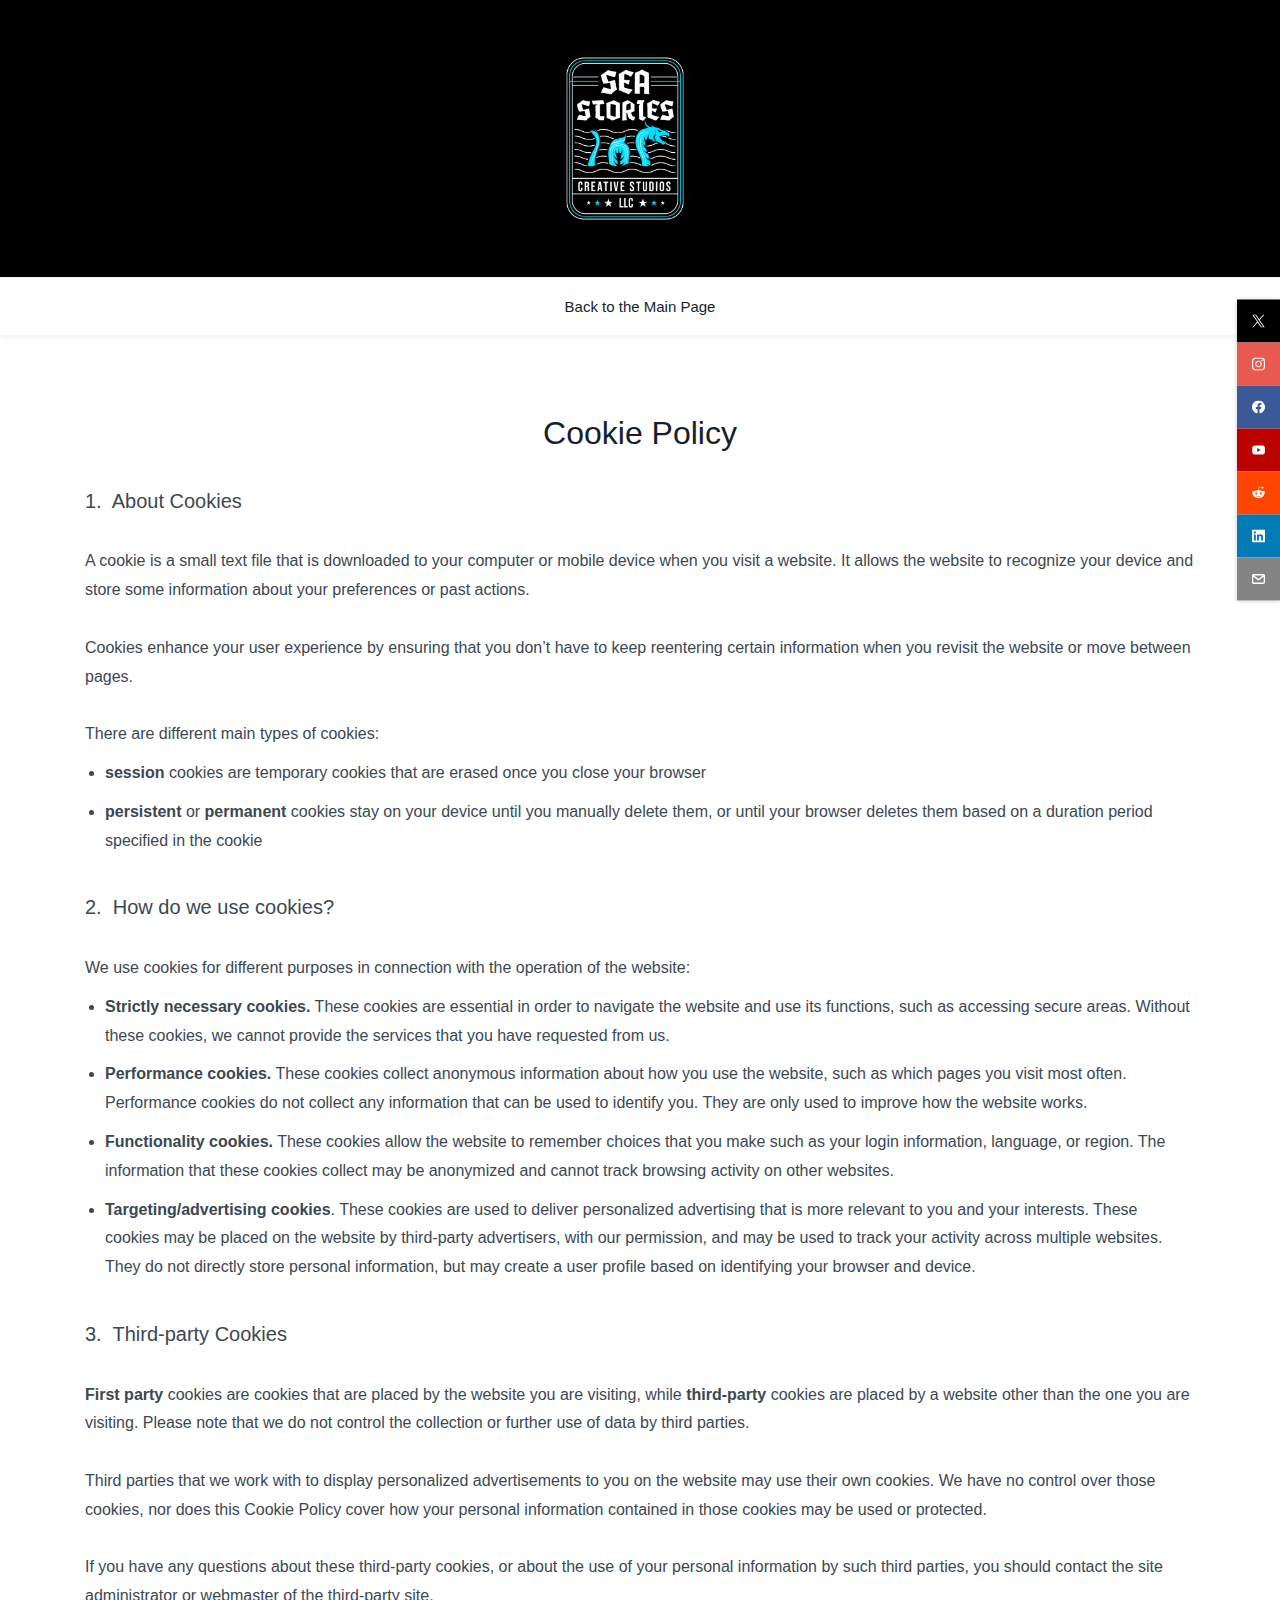
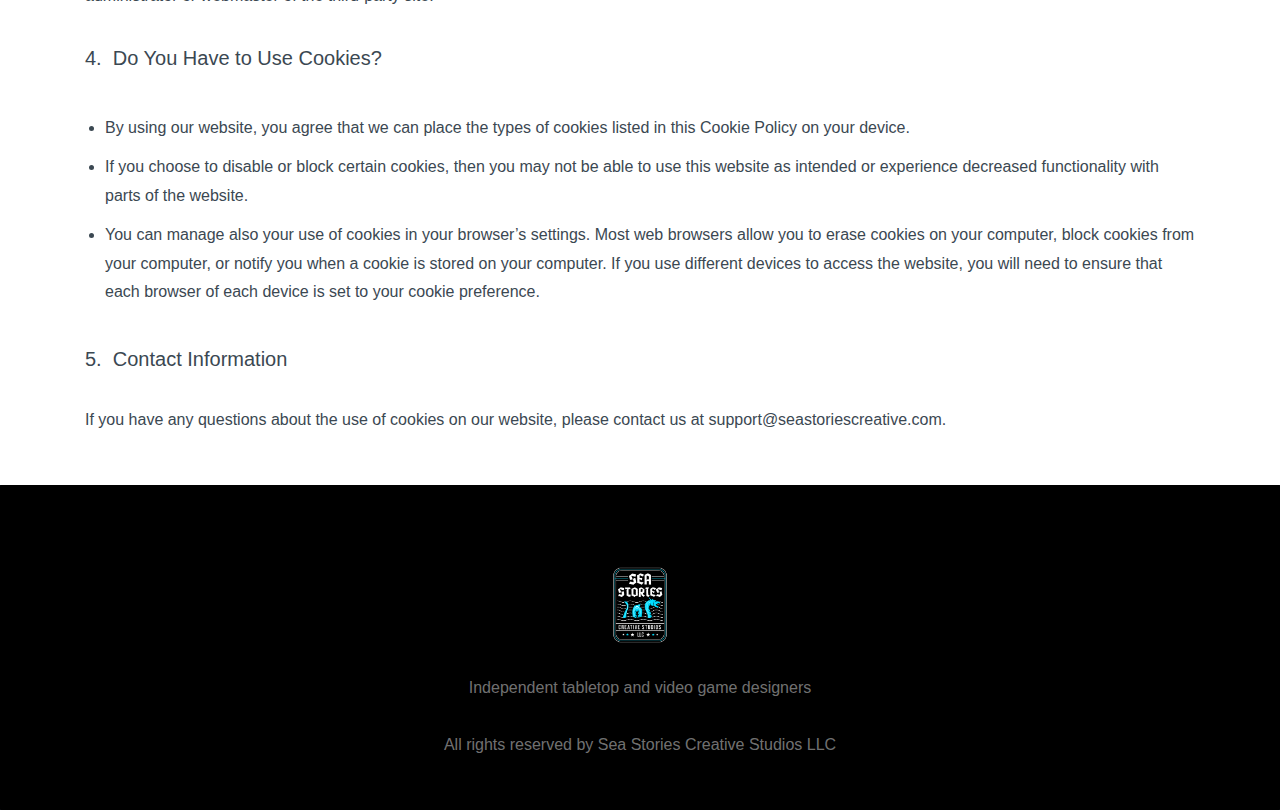
==== cookie-policy.html @ da38b522 "Initial Upload from Zoho Sites" ====
<!doctype html><html lang="en-US" dir="ltr" data-nojs><head><title>Cookie Policy</title><meta name="viewport" content="width=device-width, initial-scale=1.0, shrink-to-fit=no"><meta http-equiv="Content-Type" content="text/html; charset=utf-8"/><meta name="generator" content="Zoho Sites 2.0, https://zoho.com/sites"/><link rel="icon" href="/favicon.png"/><link rel="canonical" href="https://www.seastoriescreative.com/cookie-policy"/><meta name="twitter:card" content="summary_large_image"><meta name="twitter:image" content="https://www.seastoriescreative.com/Sea%20Stories%20Creative%20Studios%20LLC.png"><meta name="twitter:url" content="https://www.seastoriescreative.com/cookie-policy"><meta name="twitter:title" content="Cookie Policy"><meta property="og:image" content="https://www.seastoriescreative.com/Sea%20Stories%20Creative%20Studios%20LLC.png"><meta property="og:type" content="website"><meta property="og:url" content="https://www.seastoriescreative.com/cookie-policy"><meta property="og:title" content="Cookie Policy"><meta name="robots" content="nofollow,noarchive,noindex"/><link href="https://www.seastoriescreative.com/cookie-policy" rel="alternate" hreflang="x-default"><link href="/css/zsite-core.css" rel="preload" type="text/css" as="style"><link href="/css/zsite-core.css" rel="stylesheet" type="text/css"><link rel="preconnect" href="//img.zohostatic.com"><link rel="preconnect" href="//static.zohocdn.com"><link href="/template/65a9df3fc8744024b13e537485b26a95/stylesheets/style.css" rel="preload" type="text/css" as="style"><link href="/template/65a9df3fc8744024b13e537485b26a95/stylesheets/style.css" rel="stylesheet" type="text/css"><link href="/template/65a9df3fc8744024b13e537485b26a95/stylesheets/portal-signin.css" rel="preload" type="text/css" as="style"><link href="/template/65a9df3fc8744024b13e537485b26a95/stylesheets/portal-signin.css" rel="stylesheet" type="text/css"><link href="/template/65a9df3fc8744024b13e537485b26a95/stylesheets/sub-style.css" rel="preload" type="text/css" as="style"><link href="/template/65a9df3fc8744024b13e537485b26a95/stylesheets/sub-style.css" rel="stylesheet" type="text/css"><link rel="preload" type="text/css" href="//webfonts.zoho.com/css?family=Comfortaa:300,400,700/Lato:300,400,700/Noto Sans:100,300,400/Libre Baskerville:400&amp;display=swap" as="style"><link rel="stylesheet" type="text/css" href="//webfonts.zoho.com/css?family=Comfortaa:300,400,700/Lato:300,400,700/Noto Sans:100,300,400/Libre Baskerville:400&amp;display=swap"><link href="/zs-customcss.css" rel="preload" type="text/css" as="style"><link href="/zs-customcss.css" rel="stylesheet" type="text/css"><script>document.documentElement.removeAttribute('data-nojs');</script><script>window.zs_content_format="0";window.zs_resource_url ="/cookie-policy";window.isDefaultLogo = "false";window.zs_site_resource_id = "1806515000000003008";</script><script>window.is_portal_site="false";</script><script src="/zs-lang_en_US.js" defer></script><script src="/js/zsite-core.js" defer></script><script src="/template/65a9df3fc8744024b13e537485b26a95/js/header.js" defer></script><script src="/template/65a9df3fc8744024b13e537485b26a95/js/eventhandler.js" defer></script><script src="/template/65a9df3fc8744024b13e537485b26a95/js/megamenu.js" defer></script><script src="/template/65a9df3fc8744024b13e537485b26a95/js/language-list.js" defer></script><script>window.zs_data_center="USA";</script><script>window.stand_alone_path="";</script><script>window.zs_rendering_mode="live";</script><script>window.is_social_share_enabled="true";</script><script src="https://zsites.nimbuspop.com/IDC/js/browser_compatibility.js" defer></script><script type="text/javascript"> var zpc_msgs={"cookie.manage.table.title4":"Expires In","cookie.manage.table.title3":"Type","cookie.text.necessary.desc":"These cookies are essential for this website to function and cannot be switched off.","cookie.text.functional.desc":"These cookies are used to remember your preferences you choose on this website.","cookie.text.manage.service.name":"Zoho Sites","cookie.manage.table.title2":"Purpose","cookie.text.manage.service.desc":"Online website builder with extensive customization options.","cookie.manage.table.title1":"Name","cookie.text.analytics.title":"Analytics","cookie.text.analytics.desc":"These cookies are used to measure this website's performance.","cookie.text.necessary.title":"Essential","cookie.text.functional.title":"Functional"};</script><script type="text/javascript" src="https://static.zohocdn.com/sites/cb/zcbanner.js"></script><script type="text/javascript">window._zcBan.set_config({"after_decline_msg_buttontext":"Okay, Close.","cookie_bar_enable":true,"cp_text":"This website uses cookies to ensure you get the best experience on our website, including personalizing your experience and keeping you signed into your account.  By clicking Accept, you agree to the placement and use of cookies as described here in our Cookie Policy. Our Cookie Policy also describes how you can modify your cookie preferences.","after_decline_msg":true,"manage_btn_text":"Manage","manage_save_text":"Save","multi_page":false,"version":"1.1","after_decline_msg_text":"Declining cookies may affect the functions and user experience of this website. Please note that we use a cookie to remember your preference. You can also clear cookies and site data of this website from your browser settings","policy_msg":"You can learn more about how cookies are used by visiting the ${policy}","manage_message":"We have organised all the cookies used in this website under various categories. You may choose to accept or decline by using the toggle button in each of the following categories. Please note that we use a cookie to remember your preference. ${policy_message}","multi_site":true,"accept_btn_text":"Accept","cp_url_label":"Cookie Policy","decline_btn_text":"Decline","cp_url":"cookie-policy","manage_close_text":"Close","theme":"2","position":"2","manage_heading":"Manage preferences","f_decline_btn":true})</script><script>window.zs_resource_id = "1806515000000004117";window.zs_resource_type = "1";window.zs_site_resource_path = "";window.zs_resource_full_path ="/cookie-policy";window.zs_site_resource_id = "1806515000000003008";</script><script type="application/ld+json" id="schemagenerator">{"@context":"http:\/\/schema.org\/","@type":"Organization","url":"https:\/\/www.seastoriescreative.com","logo":"https:\/\/www.seastoriescreative.com\/Sea Stories Creative Studios LLC.png","sameAs":["https:\/\/www.youtube.com\/@VoidpilotsLegacy","https:\/\/www.facebook.com\/voidpilotslegacy","https:\/\/www.linkedin.com\/company\/sea-stories-creative-studios-llc\/","https:\/\/www.instagram.com\/voidpilotslegacy\/","https:\/\/twitter.com\/VoidpilotLegacy","https:\/\/www.reddit.com\/r\/VoidPilotsLegacy\/","mailto:hello@seastoriescreative.com"]}</script><!-- Google Tag Manager --><script>(function(w,d,s,l,i){w[l]=w[l]||[];w[l].push({'gtm.start':new Date().getTime(),event:'gtm.js'});var f=d.getElementsByTagName(s)[0],j=d.createElement(s),dl=l!='dataLayer'?'&l='+l:'';j.async=true;j.src='https://www.googletagmanager.com/gtm.js?id='+i+dl;f.parentNode.insertBefore(j,f);})(window,document,'script','dataLayer','GTM-KTRL2BNT');</script><!-- End Google Tag Manager --><script async src='https://www.googletagmanager.com/gtag/js?id=G-MTY41W4S1X'></script><script>window.dataLayer = window.dataLayer || [];function gtag(){dataLayer.push(arguments);}gtag('js', new Date());gtag('config', 'G-MTY41W4S1X');</script></head><body data-zs-home="true" data-zs-subsite="" data-zs-display-mode="default"><!-- Google Tag Manager (noscript) --><noscript><iframe src="https://www.googletagmanager.com/ns.html?id=GTM-KTRL2BNT" height="0" width="0" style="display:none;visibility:hidden;"></iframe></noscript><!-- End Google Tag Manager (noscript) --><a href="#thememaincontent" class="theme-skip-to-needed-content">Skip to main content</a><div data-headercontainer="zptheme-data-headercontainer" class="zpheader-style-02 theme-mobile-header-style-01" data-headercontainer="zptheme-data-headercontainer" data-zs-mobile-headerstyle="01" class="zpheader-style-02 theme-mobile-header-style-01"><div class="theme-header-topbar theme-hide-res-topbar " data-dark-part-applied="false" data-theme-topbar="zptheme-topbar"><div class="zpcontainer"></div>
</div><div class="theme-header " data-dark-part-applied="false" data-banner-base-header="theme-banner-base-header"><div class="zpcontainer"><div data-zs-branding class="theme-branding-info theme-brand-style-02" data-theme-branding-info="zptheme-branding-info"><div data-zs-logo-container class="theme-logo-parent "><a href="/" title="Logo"><picture><img data-zs-logo src="/Sea Stories Creative Studios LLC.png" alt="Sea Stories Creative Studios LLC" style="height:213px;width:254px;"/></picture></a></div>
</div></div></div><div data-megamenu-content-container class="theme-header theme-header-navigation-style" data-header="none" data-dark-part-applied="false" data-banner-base-header="theme-banner-base-header"><div class="zpcontainer"><div class="theme-navigation-and-icons"><div class="theme-menu-area" data-zp-nonresponsive-container="mymenu1"><div class="theme-menu " data-nav-menu-icon-width=15 data-nav-menu-icon-height=15 data-sub-menu-icon-height=15 data-sub-menu-icon-width=15 data-mega-menu-icon-width=15 data-mega-menu-icon-height=15 data-non-res-menu="zptheme-menu-non-res" data-zp-theme-menu="id: mymenu1 ;active: theme-menu-selected; maxitem:5;position: theme-sub-menu-position-change; orientation: horizontal; submenu: theme-sub-menu; moretext: More; nonresponsive-icon-el: theme-non-responsive-menu; responsive-icon-el: theme-responsive-menu; burger-close-icon: theme-close-icon; animate-open: theme-toggle-animate; animate-close: theme-toggle-animate-end;open-icon: theme-submenu-down-arrow; close-icon: theme-submenu-up-arrow; root-icon: theme-submenu-down-arrow; subtree-icon: theme-submenu-right-arrow;" role="navigation"><ul data-zs-menu-container><li><a href="/" target="_self"><span class="theme-menu-content "><span class="theme-menu-name" data-theme-menu-name="Back to the Main Page">Back to the Main Page</span></span></a></li></ul><div data-zp-submenu-icon="mymenu1" style="display:none;"><span class="theme-sub-li-menu theme-non-responsive-menu"></span><span class="theme-sub-li-menu theme-responsive-menu theme-submenu-down-arrow"></span></div>
</div></div></div></div><div data-zs-responsive-menu-area class="theme-responsive-menu-area theme-navigation-and-icons zpcontainer"><div class="theme-responsive-menu-container" data-zp-burger-clickable-area="mymenu1"><span class="theme-burger-icon" data-zp-theme-burger-icon="mymenu1"></span></div>
<div class="theme-responsive-menu theme-menu-area" data-zp-responsive-container="mymenu1"></div>
</div></div><div class="zpsocialicon-floater"><div class="theme-socialicon-parent theme-social-icon-space" data-socialicon-parent="zptheme-socialicon-parent"><ul class="theme-scoialicon-inner-parent" data-socialicon-inner-parent="zptheme-socialicon-inner-parent"><li class="theme-socialicon-list"><a href="https://twitter.com/VoidpilotLegacy" target="_blank" class="theme-twitter-container" data-zs-social-profile-link aria-label="twitter"><svg xmlns="http://www.w3.org/2000/svg" aria-hidden="true" width="24" height="24" viewBox="0 0 24 24"><path fill-rule="nonzero" d="M14.23 10.16 22.97 0H20.9l-7.59 8.82L7.24 0H.25l9.17 13.34L.25 24h2.07l8.02-9.32 6.4 9.32h6.99l-9.5-13.84Zm-2.84 3.3-.93-1.33L3.07 1.56h3.18l5.97 8.53.92 1.33 7.76 11.09h-3.18l-6.33-9.05Z"/></svg></a></li><li class="theme-socialicon-list"><a href="https://www.instagram.com/voidpilotslegacy/" target="_blank" class="theme-instagram-container" data-zs-social-profile-link aria-label="instagram"><svg class="zpsocialprofile" aria-hidden="true" viewBox="0 0 64 64" xmlns="http://www.w3.org/2000/svg"><path d="M18.7470755,0.221595251 C15.3422244,0.382299247 13.0166948,0.927668835 10.9845413,1.72394402 C8.8808805,2.5440464 7.09761014,3.64310557 5.32364538,5.42434073 C3.54758782,7.20661909 2.45687425,8.99304465 1.64301187,11.0988238 C0.855031083,13.1361614 0.321066295,15.4627981 0.170711099,18.8697484 C0.0214311023,22.2829708 -0.012802497,23.3716107 0.00383750267,32.0611721 C0.0204135023,40.7496967 0.0587623014,41.8403975 0.221527098,45.254631 C0.384285494,48.6585158 0.927619882,50.9830597 1.72388866,53.0162565 C2.54502785,55.1199428 3.64296062,56.9022276 5.42521338,58.6772547 C7.20645494,60.4522883 8.9939045,61.5419779 11.1006629,62.3569282 C13.1359204,63.1438722 15.46353,63.6799042 18.8694627,63.8291842 C22.2826082,63.9795458 23.3722466,64.0127042 32.0596384,63.9961282 C40.7511454,63.9795458 41.8408478,63.941165 45.2539933,63.7794178 C48.6588444,63.616653 50.9822875,63.0712898 53.0165275,62.2770946 C55.1201883,61.4538563 56.9034586,60.3579395 58.6774234,58.5756547 C60.4513945,56.7943876 61.5421081,55.0069188 62.3560345,52.9001285 C63.1440153,50.8648453 63.6800089,48.5372038 63.8282777,45.1333446 C63.9775577,41.7180679 64.0128665,40.6273351 63.9962265,31.9388169 C63.9796441,23.2492555 63.9402841,22.1606092 63.7785369,18.7484684 C63.6167897,15.3414861 63.0714329,13.0179854 62.2761753,10.9837454 C61.4540249,8.88005905 60.3571033,7.0987919 58.5758618,5.32274074 C56.7946202,3.54875038 55.0071771,2.4559312 52.9004123,1.64411682 C50.8641371,0.856129637 48.5375324,0.319048049 45.1316061,0.171822452 C41.7184606,0.0204496555 40.6288222,-0.0127087437 31.9383264,0.00387365592 C23.2499298,0.0204560555 22.160285,0.0577936547 18.7470755,0.221595251 M19.1203747,58.0696835 C16.0006051,57.9338499 14.3064996,57.4154436 13.1774308,56.9810372 C11.682346,56.4024772 10.6154853,55.7088452 9.49261809,54.5942852 C8.37184371,53.4755524 7.67612533,52.4117765 7.09241974,50.9198021 C6.65381495,49.7906885 6.12611576,48.0986182 5.97993337,44.9788358 C5.82129017,41.6060871 5.78502777,40.5941383 5.76945657,32.0497481 C5.75287417,23.5074443 5.78394617,22.4954955 5.93120377,19.1196428 C6.06491897,16.0019213 6.58648055,14.3057037 7.01983094,13.1776334 C7.59834613,11.6804686 8.28988531,10.6156558 9.40655089,9.49280784 C10.5252389,8.36992787 11.5889956,7.67628948 13.081994,7.0925775 C14.2100452,6.65191191 15.9021283,6.12831512 19.0208227,5.98007832 C22.3956194,5.82038552 23.4064738,5.78618392 31.9486944,5.76960153 C40.4929438,5.75298713 41.5048734,5.78307992 44.8807453,5.93134872 C47.9983644,6.06715032 49.6945564,6.58350231 50.8216028,7.0199951 C52.3176987,7.59852308 53.3845595,8.28801427 54.5064091,9.40674704 C55.628201,10.5254798 56.323913,11.5871694 56.9076186,13.0832846 C57.3482458,14.2082189 57.8718362,15.9023821 58.0190938,19.0201036 C58.1797594,22.3949387 58.2160858,23.4068555 58.231593,31.9491913 C58.2481754,40.4935879 58.2171034,41.5054983 58.0688346,44.8792902 C57.933033,47.9990726 57.4156442,49.6942725 56.9802074,50.8243973 C56.4016858,52.3184581 55.710089,53.3853316 54.5924123,54.5082116 C53.4747995,55.6269444 52.4110427,56.3246916 50.9169691,56.9084356 C49.7910044,57.348026 48.0968988,57.8726723 44.9802333,58.0209411 C41.6055006,58.1795587 40.5945822,58.2158467 32.0492576,58.2314179 C23.507037,58.2480131 22.4961826,58.2158659 19.1203747,58.0696835 M45.2073489,14.8946189 C45.2114717,17.0138765 46.9346204,18.729806 49.053846,18.7256663 C51.1740891,18.7215116 52.8900251,16.9993549 52.8869253,14.8800973 C52.8827483,12.7608398 51.1595931,11.043899 49.03935,11.0480387 C46.9191132,11.052187 45.2031773,12.7753614 45.2073489,14.8946189 M15.5693094,32.0310857 C15.5869347,41.1063495 22.957565,48.4469894 32.0305952,48.4293954 C41.1046942,48.4117446 48.4493852,41.0430983 48.4318231,31.9678665 C48.414134,22.8957323 41.0424926,15.5509133 31.967376,15.5685072 C22.8942818,15.5861645 15.5516836,22.9579403 15.5693094,32.0310857 M21.3328633,32.0196937 C21.3225058,26.1295435 26.0897377,21.344654 31.978768,21.3342528 C37.868867,21.3228812 42.6547101,26.0880651 42.6661227,31.9792585 C42.6775581,37.870452 37.9103198,42.6542983 32.0192032,42.6657427 C26.1301793,42.6771143 21.3442722,37.9108872 21.3328633,32.0196937"></path></svg></a></li><li class="theme-socialicon-list"><a href="https://www.facebook.com/voidpilotslegacy" target="_blank" class="theme-facebook-container" data-zs-social-profile-link aria-label="facebook"><svg class="zpsocialprofile" aria-hidden="true" viewBox="0 0 64 64" xmlns="http://www.w3.org/2000/svg"><path d="M64,32.1989637 C64,14.4248705 49.6642636,0 32,0 C14.3357364,0 -8.52651283e-14,14.4248705 -8.52651283e-14,32.1989637 C-8.52651283e-14,48.2818653 11.6992791,61.6124352 27.0236869,64 L27.0236869,41.4839378 L18.8506694,41.4839378 L18.8506694,32.1989637 L27.0236869,32.1989637 L27.0236869,25.1025907 C27.0236869,17.0445596 31.76931,12.5678756 39.0854789,12.5678756 C42.5787848,12.5678756 46.2039135,13.2310881 46.2039135,13.2310881 L46.2039135,21.0901554 L42.1833162,21.0901554 C38.1956746,21.0901554 36.9433574,23.6103627 36.9433574,26.1305699 L36.9433574,32.1658031 L45.8414006,32.1658031 L44.4243048,41.4507772 L36.9433574,41.4507772 L36.9433574,63.9668394 C52.3007209,61.6124352 64,48.2818653 64,32.1989637 Z"></path></svg></a></li><li class="theme-socialicon-list"><a href="https://www.youtube.com/@VoidpilotsLegacy" target="_blank" class="theme-youtube-container" data-zs-social-profile-link aria-label="youtube"><svg class="zpsocialprofile" aria-hidden="true" viewBox="0 0 64 64" xmlns="http://www.w3.org/2000/svg"><path d="M32.786 10l.106.001.392.002c1.94.009 6.896.05 11.873.237l.765.03c4.589.187 9.063.504 11.068 1.04 2.71.73 4.84 2.86 5.56 5.56 1.204 4.505 1.301 13.515 1.31 14.939v.382c-.009 1.424-.106 10.434-1.31 14.939a7.885 7.885 0 0 1-5.56 5.56c-4.455 1.19-21.107 1.3-24.098 1.309h-.923c-2.99-.01-19.635-.118-24.099-1.309a7.885 7.885 0 0 1-5.56-5.56c-.401-1.502-.68-3.504-.873-5.559l-.058-.65c-.314-3.688-.368-7.394-.377-8.552L1 32.124v-.194-.054l.002-.245c.009-1.158.063-4.864.377-8.552l.058-.65c.193-2.055.472-4.057.873-5.559a7.885 7.885 0 0 1 5.56-5.56c4.296-1.146 19.878-1.29 23.706-1.307L31.97 10h.105zM26.15 22.57v18.86L42.48 32l-16.33-9.43z"/></svg></a></li><li class="theme-socialicon-list"><a href="https://www.reddit.com/r/VoidPilotsLegacy/" target="_blank" class="theme-reddit-container" data-zs-social-profile-link aria-label="reddit"><svg class="zpsocialprofile" aria-hidden="true" xmlns="http://www.w3.org/2000/svg" viewBox="0 0 64 64"><path d="M64,29.0049213 C64,25.1338583 60.8506151,21.992126 56.970123,21.992126 C55.0579965,21.992126 53.370826,22.7214567 52.1335677,23.9557087 C47.3532513,20.5334646 40.7170475,18.2893701 33.4059754,18.0088583 L36.6115993,3.02952756 L47.0158172,5.21751969 C47.1282953,7.85433071 49.3216169,9.98622047 52.0210896,9.98622047 C54.7768014,9.98622047 57.026362,7.74212598 57.026362,4.99311024 C57.026362,2.24409449 54.7768014,0 52.0210896,0 C50.0527241,0 48.3655536,1.12204724 47.5782074,2.80511811 L35.9367311,0.336614173 C35.599297,0.280511811 35.2618629,0.336614173 34.9806678,0.50492126 C34.6994728,0.673228346 34.5307557,0.953740157 34.4182777,1.29035433 L30.8752197,18.0088583 C23.3954306,18.2332677 16.7029877,20.4212598 11.8664323,23.9557087 C10.629174,22.7775591 8.8857645,21.992126 7.02987698,21.992126 C3.14938489,21.992126 0,25.1338583 0,29.0049213 C0,31.8661417 1.68717047,34.2785433 4.16168717,35.4005906 C4.04920914,36.0738189 3.99297012,36.8031496 3.99297012,37.5324803 C3.99297012,48.3041339 16.5342707,57 32.056239,57 C47.5782074,57 60.1195079,48.3041339 60.1195079,37.5324803 C60.1195079,36.8031496 60.0632689,36.1299213 59.9507909,35.4566929 C62.2565905,34.3346457 64,31.8661417 64,29.0049213 Z M16,34 C16,31.247191 18.247191,29 21,29 C23.752809,29 26,31.247191 26,34 C26,36.752809 23.752809,39 21,39 C18.247191,39 16,36.752809 16,34 Z M43.6131844,47.2768496 C40.253641,50.7708831 33.865001,51 31.9924686,51 C30.1199362,51 23.6762217,50.7136038 20.3717528,47.2768496 C19.8760824,46.7613365 19.8760824,45.902148 20.3717528,45.3866348 C20.8674231,44.8711217 21.6935403,44.8711217 22.1892107,45.3866348 C24.282041,47.5632458 28.7981486,48.3651551 32.0475431,48.3651551 C35.2969376,48.3651551 39.7579706,47.5632458 41.9058755,45.3866348 C42.4015458,44.8711217 43.2276631,44.8711217 43.7233334,45.3866348 C44.1088548,45.9594272 44.1088548,46.7613365 43.6131844,47.2768496 Z M43,39 C40.247191,39 38,36.752809 38,34 C38,31.247191 40.247191,29 43,29 C45.752809,29 48,31.247191 48,34 C48,36.752809 45.752809,39 43,39 Z"></path></svg></a></li><li class="theme-socialicon-list"><a href="https://www.linkedin.com/company/sea-stories-creative-studios-llc/" target="_blank" class="theme-linkedin-container" data-zs-social-profile-link aria-label="linkedin"><svg class="zpsocialprofile" aria-hidden="true" viewBox="0 0 64 64" xmlns="http://www.w3.org/2000/svg"><path d="M64 4.706v54.588A4.706 4.706 0 0 1 59.294 64H4.706A4.706 4.706 0 0 1 0 59.294V4.706A4.706 4.706 0 0 1 4.706 0h54.588A4.706 4.706 0 0 1 64 4.706zM18.824 24.47H9.412v30.117h9.412V24.471zm.847-10.353a5.421 5.421 0 0 0-5.384-5.46h-.17a5.459 5.459 0 0 0 0 10.918 5.421 5.421 0 0 0 5.554-5.289v-.17zm34.917 22.174c0-9.054-5.76-12.574-11.482-12.574a10.73 10.73 0 0 0-9.525 4.856h-.263v-4.103H24.47v30.117h9.411V38.57a6.25 6.25 0 0 1 5.647-6.738h.358c2.993 0 5.214 1.882 5.214 6.625v16.132h9.412l.075-18.296z"/></svg></a></li><li class="theme-socialicon-list"><a href="mailto:hello@seastoriescreative.com" target="_blank" class="theme-email-container" data-zs-social-profile-link aria-label="email"><svg aria-hidden="true" viewBox="0 0 383 292" xmlns="http://www.w3.org/2000/svg" xmlns:xlink="http://www.w3.org/1999/xlink"><path d="M336.764,0.945 L45.354,0.945 C20.346,0.945 0,20.484 0,44.5 L0,247.617 C0,271.633 20.346,291.172 45.354,291.172 L336.764,291.172 C361.772,291.172 382.117,271.633 382.117,247.617 L382.117,44.5 C382.117,20.484 361.772,0.945 336.764,0.945 L336.764,0.945 Z M336.764,252.72 L45.354,252.72 C41.678,252.72 38.454,250.336 38.454,247.617 L38.454,71.359 L170.251,182.629 C172.953,184.911 176.389,186.167 179.927,186.167 L202.186,186.168 C205.722,186.168 209.16,184.911 211.863,182.629 L343.666,71.355 L343.666,247.619 C343.664,250.336 340.439,252.72 336.764,252.72 L336.764,252.72 Z M191.059,147.987 L62.87,39.397 L319.248,39.397 L191.059,147.987 L191.059,147.987 Z"></path></svg></a></li></ul></div>
</div></div><div data-theme-content-container="theme-content-container" class="theme-content-area "><div class="theme-content-container"><div class="theme-content-area-inner"><div class="zpcontent-container page-container "><div data-element-id="elm_EtmkTIPaQZybaQrArPF15g" data-element-type="section" class="zpsection zpdefault-section zpdefault-section-bg "><style type="text/css"></style><div class="zpcontainer"><div data-element-id="elm_CVardFIwQTanOUzwufbRBg" data-element-type="row" class="zprow zpalign-items- zpjustify-content- "><style type="text/css"></style><div data-element-id="elm_VbYM8Xx2SKuHo7V7Flg9pw" data-element-type="column" class="zpelem-col zpcol-12 zpcol-md-12 zpcol-sm-12 zpalign-self- zpdefault-section zpdefault-section-bg "><style type="text/css"></style><div data-element-id="elm_5Ipu7P4aQ6KpEZkKiFLgYA" data-element-type="heading" class="zpelement zpelem-heading "><style></style><h2
 class="zpheading zpheading-style-none zpheading-align-center " data-editor="true">Cookie Policy</h2></div>
<div data-element-id="elm_OIYPBqLnQimD3ld3KCxI5g" data-element-type="text" class="zpelement zpelem-text "><style></style><div class="zptext zptext-align-center " data-editor="true"><div style="color:inherit;"><div style="color:inherit;"><div style="color:inherit;"><div style="color:inherit;"><p style="text-align:left;"><span style="font-size:20px;"><span style="color:inherit;">1.</span><span style="color:inherit;">&nbsp; </span><span style="color:inherit;">About Cookies</span></span><span style="font-size:20px;"><br></span></p><p style="text-align:left;"><span style="color:inherit;"><br></span></p><p style="text-align:left;">A cookie is a small text file that is downloaded to your computer or mobile device when you visit a website. It allows the website to recognize your device and store some information about your preferences or past actions.</p><p style="text-align:left;">&nbsp;</p><p style="text-align:left;">Cookies enhance your user experience by ensuring that you don’t have to keep reentering certain information when you revisit the website or move between pages. </p><p style="text-align:left;">&nbsp;</p><p style="text-align:left;">There are different main types of cookies:<span style="color:inherit;">&nbsp;</span></p><ul><li style="text-align:left;"><b>session </b>cookies are temporary cookies that are erased once you close your browser</li><li style="text-align:left;"><b>persistent</b> or <b>permanent </b>cookies stay on your device until you manually delete them, or until your browser deletes them based on a duration period specified in the cookie</li></ul><p style="text-align:left;"><br></p><p style="text-align:left;"><span style="font-size:20px;">2.&nbsp; How do we use cookies?</span></p><p style="text-align:left;"><br></p><p style="text-align:left;">We use cookies for different purposes in connection with the operation of the website:</p><ul><li style="text-align:left;"><b style="color:inherit;">Strictly necessary cookies.</b><span style="color:inherit;"> These cookies are essential in order to navigate the website and use its functions, such as accessing secure areas. Without these cookies, we cannot provide the services that you have requested from us.</span></li><li style="text-align:left;"><b>Performance cookies.</b> These cookies collect anonymous information about how you use the website, such as which pages you visit most often. Performance cookies do not collect any information that can be used to identify you. They are only used to improve how the website works.</li><li style="text-align:left;"><b>Functionality cookies.</b> These cookies allow the website to remember choices that you make such as your login information, language, or region. The information that these cookies collect may be anonymized and cannot track browsing activity on other websites.</li><li style="text-align:left;"><b>Targeting/advertising cookies</b>. These cookies are used to deliver personalized advertising that is more relevant to you and your interests. These cookies may be placed on the website by third-party advertisers, with our permission, and may be used to track your activity across multiple websites. They do not directly store personal information, but may create a user profile based on identifying your browser and device.</li></ul><p style="text-align:left;"><br></p><p style="text-align:left;"><span style="font-size:20px;">3.&nbsp; Third-party Cookies</span></p><p style="text-align:left;"><b><br></b></p><p style="text-align:left;"><b>First party</b> cookies are cookies that are placed by the website you are visiting, while <b>third-party</b> cookies are placed by a website other than the one you are visiting. Please note that we do not control the collection or further use of data by third parties.</p><p style="text-align:left;">&nbsp;</p><p style="text-align:left;">Third parties that we work with to display personalized advertisements to you on the website may use their own cookies. We have no control over those cookies, nor does this Cookie Policy cover how your personal information contained in those cookies may be used or protected. </p><p style="text-align:left;">&nbsp;</p><p style="text-align:left;">If you have any questions about these third-party cookies, or about the use of your personal information by such third parties, you should contact the site administrator or webmaster of the third-party site. </p><p style="text-align:left;">&nbsp;</p><p style="text-align:left;"><span style="font-size:20px;">4.&nbsp; Do You Have to Use Cookies?</span></p><p style="text-align:left;"><br></p><ul><li style="text-align:left;">By using our website, you agree that we can place the types of cookies listed in this Cookie Policy on your device. </li><li style="text-align:left;">If you choose to disable or block certain cookies, then you may not be able to use this website as intended or experience decreased functionality with parts of the website. </li><li style="text-align:left;">You can manage also your use of cookies in your browser’s settings. Most web browsers allow you to erase cookies on your computer, block cookies from your computer, or notify you when a cookie is stored on your computer. If you use different devices to access the website, you will need to ensure that each browser of each device is set to your cookie preference.</li></ul><p style="text-align:left;"><br></p><p style="text-align:left;"><span style="font-size:20px;">5.&nbsp; Contact Information</span></p><p style="text-align:left;"><br></p><p style="text-align:left;">If you have any questions about the use of cookies on our website, please contact us at support@seastoriescreative.com.</p></div></div></div></div></div>
</div></div></div></div></div></div></div></div></div><div style="clear:both;"></div>
<div role="contentinfo" class="theme-footer-area zpdark-section zpdark-section-bg "><div data-footer-type='site_footer'><div class="zpcontent-container footer-container "><div data-element-id="elm_SnoPBNy5ScSuGMkQJ0dJIw" data-element-type="section" class="zpsection zpdefault-section zpdefault-section-bg " style="background-color:rgb(0, 0, 0);background-image:unset;"><style type="text/css"> [data-element-id="elm_SnoPBNy5ScSuGMkQJ0dJIw"].zpsection{ border-radius:1px; } </style><div class="zpcontainer"><div data-element-id="elm_SuauA8Slbp94R9j2lF6GpQ" data-element-type="row" class="zprow zpalign-items-flex-start zpjustify-content-flex-start zpdefault-section zpdefault-section-bg "><style type="text/css"> [data-element-id="elm_SuauA8Slbp94R9j2lF6GpQ"].zprow{ border-radius:1px; } </style><div data-element-id="elm_GjTd_qBPEmoYQ5uy-93Pjw" data-element-type="column" class="zpelem-col zpcol-12 zpcol-md-12 zpcol-sm-12 zpalign-self- zpdefault-section zpdefault-section-bg "><style type="text/css"> [data-element-id="elm_GjTd_qBPEmoYQ5uy-93Pjw"].zpelem-col{ border-radius:1px; } </style><div class="zpapp " data-element-id="elm_dbvTBn42IU7jdOt0KqiuBQ" data-element-type="app" data-zs-app="menu_app" data-app-type="menu_app" data-vertical_style="none" data-horizontal_style="none" data-align="center" data-type="horizontal" data-heading_toggle="false" data-hide_submenu_toggle="false" data-menu_label="Quick Links"><div class="app-container"></div>
</div></div></div><div data-element-id="elm_4N2zW9BSqjtmsSuhW1LExQ" data-element-type="row" class="zprow zpalign-items-flex-start zpjustify-content-flex-start zpdefault-section zpdefault-section-bg "><style type="text/css"> [data-element-id="elm_4N2zW9BSqjtmsSuhW1LExQ"].zprow{ border-radius:1px; } </style><div data-element-id="elm_SC7jNInmvqL5cwGaX8qOug" data-element-type="column" class="zpelem-col zpcol-12 zpcol-md-12 zpcol-sm-12 zpalign-self- zpdefault-section zpdefault-section-bg "><style type="text/css"> [data-element-id="elm_SC7jNInmvqL5cwGaX8qOug"].zpelem-col{ border-radius:1px; } </style><div data-element-id="elm_emtA_nTqfB_YZ4mrifG7FA" data-element-type="image" class="zpelement zpelem-image "><style> @media (min-width: 992px) { [data-element-id="elm_emtA_nTqfB_YZ4mrifG7FA"] .zpimage-container figure img { width: 116.75px !important ; height: 98px !important ; } } @media (max-width: 991px) and (min-width: 768px) { [data-element-id="elm_emtA_nTqfB_YZ4mrifG7FA"] .zpimage-container figure img { width:116.75px !important ; height:98px !important ; } } @media (max-width: 767px) { [data-element-id="elm_emtA_nTqfB_YZ4mrifG7FA"] .zpimage-container figure img { width:116.75px !important ; height:98px !important ; } } [data-element-id="elm_emtA_nTqfB_YZ4mrifG7FA"].zpelem-image { border-radius:1px; } </style><div data-caption-color="" data-size-tablet="" data-size-mobile="" data-align="center" data-tablet-image-separate="false" data-mobile-image-separate="false" class="zpimage-container zpimage-align-center zpimage-tablet-align-center zpimage-mobile-align-center zpimage-size-custom zpimage-tablet-fallback-custom zpimage-mobile-fallback-custom hb-lightbox " data-lightbox-options="
                type:fullscreen,
                theme:dark"><figure role="none" class="zpimage-data-ref"><a class="zpimage-anchor" style="cursor:pointer;" href="javascript:;"><picture><img class="zpimage zpimage-style-none zpimage-space-none " src="/Sea%20Stories%20Creative%20Studios%20LLC.png" width="116.75" height="98" loading="lazy" size="custom" data-lightbox="true"/></picture></a></figure></div>
</div><div data-element-id="elm_hGmq58N2Rr6FuQuhlhSvlQ" data-element-type="text" class="zpelement zpelem-text "><style></style><div class="zptext zptext-align-left " data-editor="true"><p><span style="color:inherit;"></span></p><div><p style="text-align:center;">Independent tabletop and video game designers</p><p style="text-align:center;"><br></p><p style="text-align:center;">All rights reserved by Sea Stories Creative Studios LLC</p></div></div>
</div></div></div></div></div></div></div></div><div class="zpmm-backdrop zpmm-backdrop-enabled"></div>
</body></html>
---- css/zsite-core.css ----
.zpimage-container{display:flex;overflow:hidden}.zpimage-container.zpimage-align-left figure,.zpimage-container.zpimage-align-right figure,.zpimage-container.zpimage-align-center figure{display:inline-table}.zpimage-container.zpimage-align-left figure img,.zpimage-container.zpimage-align-right figure img,.zpimage-container.zpimage-align-center figure img{display:inline-block;vertical-align:top;height:auto}.zpimage-container.zpimage-align-left figure figcaption,.zpimage-container.zpimage-align-right figure figcaption,.zpimage-container.zpimage-align-center figure figcaption{display:table-caption;caption-side:bottom;padding:15px}.zpimage-container.zpimage-align-left figure figcaption .zpimage-caption-content,.zpimage-container.zpimage-align-right figure figcaption .zpimage-caption-content,.zpimage-container.zpimage-align-center figure figcaption .zpimage-caption-content{font-size:15px}.zpimage-container.zpimage-align-left figure.zpimage-overlay figcaption.zpimage-caption,.zpimage-container.zpimage-align-right figure.zpimage-overlay figcaption.zpimage-caption,.zpimage-container.zpimage-align-center figure.zpimage-overlay figcaption.zpimage-caption{padding:15px}.zpimage-container.zpimage-align-right{flex-direction:row-reverse}.zpimage-container.zpimage-align-center{justify-content:center;text-align:center}.zpimage-container.zpfull-width-image figure{display:inline-table;width:100%!important}.zpimage-container.zpfull-width-image figure img{display:inline-block;width:100%!important;vertical-align:top}.zpimage-container [data-overlay-enable=false] figcaption,.zpimage-with-text-container [data-overlay-enable=false] figcaption{padding:15px 0!important}.zpimage-with-text-container{overflow:hidden}.zpimage-with-text-container.zpimage-align-left figure,.zpimage-with-text-container.zpimage-align-right figure,.zpimage-with-text-container.zpimage-align-center figure{display:inline-table;float:left}.zpimage-with-text-container.zpimage-align-left figure img,.zpimage-with-text-container.zpimage-align-right figure img,.zpimage-with-text-container.zpimage-align-center figure img{display:inline-block;vertical-align:top;height:auto;width:100%}.zpimage-with-text-container.zpimage-align-left figure figcaption,.zpimage-with-text-container.zpimage-align-right figure figcaption,.zpimage-with-text-container.zpimage-align-center figure figcaption{display:table-caption;caption-side:bottom;padding:15px}.zpimage-with-text-container.zpimage-align-left figure figcaption.zpimage-overlay,.zpimage-with-text-container.zpimage-align-right figure figcaption.zpimage-overlay,.zpimage-with-text-container.zpimage-align-center figure figcaption.zpimage-overlay{display:inline-block;overflow:hidden}.zpimage-with-text-container.zpimage-align-left figure.zpimage-overlay figcaption.zpimage-caption,.zpimage-with-text-container.zpimage-align-right figure.zpimage-overlay figcaption.zpimage-caption,.zpimage-with-text-container.zpimage-align-center figure.zpimage-overlay figcaption.zpimage-caption{padding:15px}.zpimage-with-text-container.zpimage-align-left .zpimage-text,.zpimage-with-text-container.zpimage-align-right .zpimage-text,.zpimage-with-text-container.zpimage-align-center .zpimage-text{display:inline;word-break:break-word}.zpimage-with-text-container.zpimage-align-left.zpimage-size-fit figure,.zpimage-with-text-container.zpimage-align-right.zpimage-size-fit figure,.zpimage-with-text-container.zpimage-align-center.zpimage-size-fit figure{margin-inline-end:0}.zpimage-with-text-container.zpimage-align-right{flex-direction:row-reverse}.zpimage-with-text-container.zpimage-align-right figure{margin-block-start:0;margin-inline-end:0;margin-block-end:10px;margin-inline-start:15px;float:right}.zpimage-with-text-container.zpimage-align-left figure{margin-block-start:0;margin-inline-end:15px;margin-block-end:10px;margin-inline-start:0}.zpimage-with-text-container.zpimage-align-center{text-align:center}.zpimage-with-text-container.zpimage-align-center figure{float:none;margin-block-start:0;margin-inline-end:auto;margin-block-end:10px;margin-inline-start:auto;vertical-align:bottom}.zpimage-with-text-container.zpfull-width-image figure{display:inline-table;width:100%}.zpimage-with-text-container.zpfull-width-image figure img{display:inline-block;width:100%;vertical-align:top}.zpimage-with-text-container.zpfull-width-image figure figcaption{padding-block-start:10px;padding-block-end:10px;padding-inline-start:0;padding-inline-end:0}.zpimage-with-text-container:after{display:table;content:'';clear:both}.zpimage-style-circle{border-radius:50%}.zpimage-style-roundcorner{border-radius:6px}.zpimage-style-box{background-color:#fff;border:1px solid #ddd;border-radius:4px;display:inline-block;height:auto;padding:4px}.zpimage-space-none{padding:0}.zpimage-space-thin{padding:2px}.zpimage-space-medium{padding:4px}.zpimage-space-thick{padding:10px}.zpimage-text-align-right{text-align:end}.zpimage-text-align-left{text-align:start}.zpimage-text-align-center{text-align:center}.zpimage-container .zpimage-caption.zpimage-text-align-justify,.zpimage-with-text-container .zpimage-caption.zpimage-text-align-justify{text-align:justify}.zpimage-container .zpimage-caption.zpimage-caption-align-left,.zpimage-with-text-container .zpimage-caption.zpimage-caption-align-left{text-align:start}.zpimage-container .zpimage-caption.zpimage-caption-align-right,.zpimage-with-text-container .zpimage-caption.zpimage-caption-align-right{text-align:end}.zpimage-container .zpimage-caption.zpimage-caption-align-center,.zpimage-with-text-container .zpimage-caption.zpimage-caption-align-center{text-align:center}.zpimage-with-text-container.zpimage-align-left .zpimage-text.zpimage-text-wrap-none,.zpimage-with-text-container.zpimage-align-right .zpimage-text.zpimage-text-wrap-none,.zpimage-with-text-container.zpimage-align-center .zpimage-text.zpimage-text-wrap-none{display:table}@media all and (max-width:768px){.zpimage-with-text-container{display:flex;flex-wrap:wrap}.zpimage-text{width:100%}}@media all and (min-width:992px){.zpimage-size-original figure img{max-inline-size:none!important}.zpimage-size-fit figure img{max-inline-size:none!important}.zpimage-size-small figure img{max-inline-size:200px!important}.zpimage-size-medium figure img{max-inline-size:500px!important;height:auto!important}.zpimage-size-large figure img{max-inline-size:800px!important;height:auto!important}.zpimage-container.zpimage-align-left.zpimage-size-fit figure,.zpimage-container.zpimage-align-right.zpimage-size-fit figure,.zpimage-container.zpimage-align-center.zpimage-size-fit figure{display:inline-table;width:100%}.zpimage-container.zpimage-align-left.zpimage-size-fit figure img,.zpimage-container.zpimage-align-right.zpimage-size-fit figure img,.zpimage-container.zpimage-align-center.zpimage-size-fit figure img{display:inline-block;width:100%!important;height:auto!important;vertical-align:top}.zpimage-with-text-container.zpimage-align-left.zpimage-size-fit figure,.zpimage-with-text-container.zpimage-align-right.zpimage-size-fit figure,.zpimage-with-text-container.zpimage-align-center.zpimage-size-fit figure{display:inline-table;width:100%}.zpimage-with-text-container.zpimage-align-left.zpimage-size-fit figure img,.zpimage-with-text-container.zpimage-align-right.zpimage-size-fit figure img,.zpimage-with-text-container.zpimage-align-center.zpimage-size-fit figure img{display:inline-block;width:100%!important;height:auto!important;vertical-align:top}.zpimage-with-text-container.zpimage-align-left.zpimage-size-fit figure figcaption,.zpimage-with-text-container.zpimage-align-right.zpimage-size-fit figure figcaption,.zpimage-with-text-container.zpimage-align-center.zpimage-size-fit figure figcaption{padding-inline-start:10px;padding-inline-end:10px;padding-block-start:0;padding-block-end:0;width:100%}[class*=zpimage-size].zpimage-size-custom figure img{max-inline-size:none!important}}@media all and (max-width:991px) and (min-width:768px){.zpimage-tablet-fallback-original figure img{max-inline-size:100%!important}.zpimage-tablet-fallback-fit figure img{max-inline-size:none!important}.zpimage-tablet-fallback-small figure img{max-inline-size:200px!important}.zpimage-tablet-fallback-medium figure img{max-inline-size:500px!important;height:auto!important}.zpimage-tablet-fallback-large figure img{max-inline-size:800px!important;height:auto!important}[class*=zpimage-size].zpimage-tablet-size-original figure img{max-inline-size:none!important;width:auto!important}[class*=zpimage-size].zpimage-tablet-size-fit figure img{max-inline-size:100%!important;width:100%!important;height:auto!important}[class*=zpimage-size].zpimage-tablet-size-fit figure{width:100%!important}[class*=zpimage-size].zpimage-tablet-custom figure img{max-inline-size:none!important}[class*=zpimage-size].zpimage-tablet-fallback-original figure img{max-inline-size:none!important;width:auto!important}[class*=zpimage-size].zpimage-tablet-fallback-fit figure img{max-inline-size:100%!important;width:100%!important;height:auto!important}[class*=zpimage-size].zpimage-tablet-fallback-fit figure{width:100%!important}.zpimage-container.zpimage-tablet-align-left{justify-content:flex-start}.zpimage-container.zpimage-tablet-align-right{justify-content:flex-end}.zpimage-container.zpimage-tablet-align-center{justify-content:center}.zpimage-with-text-container.zpimage-tablet-align-left{justify-content:flex-start}.zpimage-with-text-container.zpimage-tablet-align-right{justify-content:flex-end}.zpimage-with-text-container.zpimage-tablet-align-center{justify-content:center}.zpimage-with-text-container.zpimage-align-right,.zpimage-with-text-container.zpimage-align-left{flex-direction:row}}@media all and (max-width:767px){.zpimage-mobile-fallback-original figure img{max-inline-size:100%!important}.zpimage-mobile-fallback-fit figure img{max-inline-size:none!important}.zpimage-mobile-fallback-small figure img{max-inline-size:200px!important}.zpimage-mobile-fallback-medium figure img{max-inline-size:100%!important;height:auto!important}.zpimage-mobile-fallback-large figure img{max-inline-size:100%!important;height:auto!important}[class*=zpimage-size].zpimage-mobile-size-original figure img{max-inline-size:none!important;width:auto!important}[class*=zpimage-size].zpimage-mobile-size-fit figure img{max-inline-size:100%!important;width:100%!important;height:auto!important}[class*=zpimage-size].zpimage-mobile-size-fit figure{width:100%!important}[class*=zpimage-size].zpimage-mobile-custom figure img{max-inline-size:none!important}[class*=zpimage-size].zpimage-mobile-fallback-original figure img{max-inline-size:none!important;width:auto!important}[class*=zpimage-size].zpimage-mobile-fallback-fit figure img{max-inline-size:100%!important;width:100%!important;height:auto!important}[class*=zpimage-size].zpimage-mobile-fallback-fit figure{width:100%!important}.zpimage-container.zpimage-mobile-align-left{justify-content:flex-start}.zpimage-container.zpimage-mobile-align-right{justify-content:flex-end}.zpimage-container.zpimage-mobile-align-center{justify-content:center}.zpimage-with-text-container.zpimage-mobile-align-left{justify-content:flex-start}.zpimage-with-text-container.zpimage-mobile-align-right{justify-content:flex-end}.zpimage-with-text-container.zpimage-mobile-align-center{justify-content:center}.zpimage-with-text-container.zpimage-align-right,.zpimage-with-text-container.zpimage-align-left{flex-direction:row}}.zpimage-anchor:focus{outline-offset:-2px}.transition05s,[class*=zpimage-overlay-effect-imghvr-push-] figure:hover .zpimage-caption,[class*=zpimage-overlay-effect-imghvr-push-] img,[class*=zpimage-overlay-effect-imghvr-slide-] figure:hover .zpimage-caption,[class*=zpimage-overlay-effect-imghvr-reveal-] .zpimage-caption{transition:all .5s ease-in-out}.transition03s,.zpimage-overlay-effect-center .zpimage-caption,.zpimage-overlay-effect-center figure:hover .zpimage-caption{transition:all .3s ease-in-out}.transition02s,.zpimage-overlay-effect-top .zpimage-caption,.zpimage-overlay-effect-bottom .zpimage-caption,.zpimage-overlay-effect-left .zpimage-caption,.zpimage-overlay-effect-right .zpimage-caption,.zpimage-overlay-effect-imghvr-reveal-down .zpimage-caption,.zpimage-overlay-effect-imghvr-reveal-up .zpimage-caption,.zpimage-overlay-effect-imghvr-reveal-left .zpimage-caption,.zpimage-overlay-effect-imghvr-reveal-right .zpimage-caption{transition:all .2s ease-in-out}.transform-orgin50-0,.zpimage-overlay-effect-imghvr-hinge-down img,.zpimage-overlay-effect-imghvr-flip-vert .zpimage-caption,[class*=zpimage-overlay-effect-imghvr-fold-] img,.zpimage-overlay-effect-imghvr-fold-up img,.zpimage-overlay-effect-imghvr-fold-down .zpimage-caption{transform-origin:50% 0%}.transform-orgin0-50,.zpimage-overlay-effect-imghvr-hinge-right img,.zpimage-overlay-effect-imghvr-hinge-left .zpimage-caption,.zpimage-overlay-effect-imghvr-flip-horiz .zpimage-caption,.zpimage-overlay-effect-imghvr-fold-right img,.zpimage-overlay-effect-imghvr-fold-left .zpimage-caption{transform-origin:0% 50%}.transform-orgin50-100,.zpimage-overlay-effect-imghvr-hinge-down .zpimage-caption,.zpimage-overlay-effect-imghvr-hinge-up img,.zpimage-overlay-effect-imghvr-fold-up .zpimage-caption,.zpimage-overlay-effect-imghvr-fold-down img{transform-origin:50% 100%}.transform-orgin100-50,.zpimage-overlay-effect-imghvr-hinge-right .zpimage-caption,.zpimage-overlay-effect-imghvr-hinge-left img,.zpimage-overlay-effect-imghvr-fold-right .zpimage-caption,.zpimage-overlay-effect-imghvr-fold-left img{transform-origin:100% 50%}.translateY100,.zpimage-overlay-effect-bottom .zpimage-caption,.zpimage-overlay-effect-center .zpimage-caption,.zpimage-overlay-effect-imghvr-push-down figure:hover img,.zpimage-overlay-effect-imghvr-push-up .zpimage-caption,.zpimage-overlay-effect-imghvr-slide-up .zpimage-caption,.zpimage-overlay-effect-imghvr-reveal-down .zpimage-caption{transform:translateY(100%)}.translateY-100,.zpimage-overlay-effect-top .zpimage-caption,.zpimage-overlay-effect-imghvr-push-down .zpimage-caption,.zpimage-overlay-effect-imghvr-push-up figure:hover img,.zpimage-overlay-effect-imghvr-slide-down .zpimage-caption,.zpimage-overlay-effect-imghvr-reveal-up .zpimage-caption{transform:translateY(-100%)}.translateY0,.zpimage-overlay-effect-top figure:hover .zpimage-caption,.zpimage-overlay-effect-bottom figure:hover .zpimage-caption{transform:translateY(0)}.translateX100,.zpimage-overlay-effect-right .zpimage-caption,.zpimage-overlay-effect-imghvr-push-right figure:hover img,.zpimage-overlay-effect-imghvr-push-left .zpimage-caption,.zpimage-overlay-effect-imghvr-slide-left .zpimage-caption,.zpimage-overlay-effect-imghvr-reveal-right .zpimage-caption{transform:translateX(100%)}.translateX-100,.zpimage-overlay-effect-left .zpimage-caption,.zpimage-overlay-effect-imghvr-push-right .zpimage-caption,.zpimage-overlay-effect-imghvr-push-left figure:hover img,.zpimage-overlay-effect-imghvr-slide-right .zpimage-caption,.zpimage-overlay-effect-imghvr-reveal-left .zpimage-caption{transform:translateX(-100%)}.translateX0,.zpimage-overlay-effect-left figure:hover .zpimage-caption,.zpimage-overlay-effect-right figure:hover .zpimage-caption{transform:translateX(0)}.zpimage-container figure,.zpimage-with-text-container figure{position:relative;overflow:hidden}[class*=zpimage-overlay-effect-] img{transition:all .5s ease-in-out}[class*=zpimage-overlay-effect-] .zpimage-caption{padding:15px;position:absolute;top:0;bottom:0;left:0;right:0;width:auto;height:auto;transition:all .5s ease-in-out;color:#fff}.zpimage-overlay-effect-static-top .zpimage-caption{top:0!important;bottom:auto!important}.zpimage-overlay-effect-static-bottom .zpimage-caption{top:auto!important;bottom:0!important}.zpimage-overlay-effect-static-left .zpimage-caption{width:60%!important;left:0!important;bottom:0!important;right:auto}.zpimage-overlay-effect-static-right .zpimage-caption{width:60%!important;right:0!important;bottom:0!important;left:auto!important}.zpimage-overlay-effect-static-center .zpimage-caption{bottom:auto!important;top:50%!important;transform:translateY(-50%)}.zpimage-overlay-effect-full figure:after{display:block;width:100%;height:100%;content:'';opacity:0;position:absolute;top:0!important;z-index:0;transition:all .3s ease-in-out}.zpimage-overlay-effect-full .zpimage-caption{position:absolute;background:0 0;top:50%!important;text-align:center;bottom:auto;transform:translateY(-50%);opacity:0;z-index:1;width:100%;height:100%}.zpimage-overlay-effect-full figure:hover::after,.zpimage-overlay-effect-full figure:hover .zpimage-caption{opacity:1}.zpimage-overlay-effect-top .zpimage-caption{top:0;bottom:auto}.zpimage-overlay-effect-bottom .zpimage-caption{bottom:0;top:auto}.zpimage-overlay-effect-left .zpimage-caption{width:60%;height:100%}.zpimage-overlay-effect-right .zpimage-caption{height:100%;width:60%;right:0;left:auto}.zpimage-overlay-effect-center .zpimage-caption{top:auto;bottom:auto;text-align:center}.zpimage-overlay-effect-center figure:hover .zpimage-caption{top:50%;transform:translateY(-50%)}.zpimage-overlay-effect-imghvr-fade .zpimage-caption{opacity:0}.zpimage-overlay-effect-imghvr-fade figure:hover .zpimage-caption{opacity:1;background:rgba(0,0,0,.5)}[class*=zpimage-overlay-effect-imghvr-push-] figure:hover .zpimage-caption{transform:translate(0,0)}[class*=zpimage-overlay-effect-imghvr-slide-] figure:hover .zpimage-caption{transform:translate(0,0)}[class*=zpimage-overlay-effect-imghvr-reveal-] .zpimage-caption{position:absolute;top:0;left:0;bottom:0;right:0;background:rgba(0,0,0,.5);opacity:0}[class*=zpimage-overlay-effect-imghvr-reveal-] figure:hover .zpimage-caption{transform:translate(0,0);opacity:1}[class*=zpimage-overlay-effect-imghvr-hinge-]{perspective:50em}[class*=zpimage-overlay-effect-imghvr-hinge-] .zpimage-caption{opacity:0;z-index:1}[class*=zpimage-overlay-effect-imghvr-hinge-] figure:hover img{opacity:0}[class*=zpimage-overlay-effect-imghvr-hinge-] figure:hover .zpimage-caption{opacity:1;transition-delay:.1s}.zpimage-overlay-effect-imghvr-hinge-down .zpimage-caption{transform:rotateX(90deg)}.zpimage-overlay-effect-imghvr-hinge-down figure:hover img{transform:rotateX(-90deg)}.zpimage-overlay-effect-imghvr-hinge-down figure:hover .zpimage-caption{transform:rotateX(0deg)}.zpimage-overlay-effect-imghvr-hinge-up .zpimage-caption{transform:rotateX(-90deg);transform-origin:50% -50%}.zpimage-overlay-effect-imghvr-hinge-up figure:hover img{transform:rotateX(90deg);opacity:0}.zpimage-overlay-effect-imghvr-hinge-up figure:hover .zpimage-caption{transform:rotateX(0deg)}.zpimage-overlay-effect-imghvr-hinge-right .zpimage-caption{transform:rotateY(-90deg)}.zpimage-overlay-effect-imghvr-hinge-right figure:hover img{transform:rotateY(90deg)}.zpimage-overlay-effect-imghvr-hinge-right figure:hover .zpimage-caption{transform:rotateY(0deg)}.zpimage-overlay-effect-imghvr-hinge-left .zpimage-caption{transform:rotateY(90deg)}.zpimage-overlay-effect-imghvr-hinge-left figure:hover img{transform:rotateY(-90deg)}.zpimage-overlay-effect-imghvr-hinge-left figure:hover .zpimage-caption{transform:rotateY(0deg)}[class*=zpimage-overlay-effect-imghvr-flip-]{perspective:50em}[class*=zpimage-overlay-effect-imghvr-flip-] img{backface-visibility:hidden}[class*=zpimage-overlay-effect-imghvr-flip-] .zpimage-caption{opacity:0}[class*=zpimage-overlay-effect-imghvr-flip-] figure:hover .zpimage-caption{opacity:1;transition-delay:.1s}.zpimage-overlay-effect-imghvr-flip-horiz .zpimage-caption{transform:rotateX(90deg)}.zpimage-overlay-effect-imghvr-flip-horiz figure:hover img{transform:rotateX(-180deg)}.zpimage-overlay-effect-imghvr-flip-horiz figure:hover .zpimage-caption{transform:rotateX(0deg)}.zpimage-overlay-effect-imghvr-flip-vert .zpimage-caption{transform:rotateY(90deg)}.zpimage-overlay-effect-imghvr-flip-vert figure:hover img{transform:rotateY(-180deg)}.zpimage-overlay-effect-imghvr-flip-vert figure:hover .zpimage-caption{transform:rotateY(0deg)}.zpimage-overlay-effect-imghvr-flip-diag-1 .zpimage-caption{transform:rotate3d(1,-1,0,120deg)}.zpimage-overlay-effect-imghvr-flip-diag-1 figure:hover img{transform:rotate3d(-1,1,0,100deg)}.zpimage-overlay-effect-imghvr-flip-diag-1 figure:hover .zpimage-caption{transform:rotate3d(0,0,0,0deg)}.zpimage-overlay-effect-imghvr-flip-diag-2 .zpimage-caption{transform:rotate3d(1,1,0,100deg)}.zpimage-overlay-effect-imghvr-flip-diag-2 figure:hover img{transform:rotate3d(-1,-1,0,100deg)}.zpimage-overlay-effect-imghvr-flip-diag-2 figure:hover .zpimage-caption{transform:rotate3d(0,0,0,0deg)}[class*=zpimage-overlay-effect-imghvr-fold-]{perspective:50em}[class*=zpimage-overlay-effect-imghvr-fold-] .zpimage-caption{z-index:1;opacity:0}[class*=zpimage-overlay-effect-imghvr-fold-] figure:hover img{opacity:0;transition-delay:0}[class*=zpimage-overlay-effect-imghvr-fold-] figure:hover .zpimage-caption{transform:rotateX(0deg) translate3d(0,0%,0) scale(1);opacity:1;transition-delay:.2s}.zpimage-overlay-effect-imghvr-fold-up .zpimage-caption{transform:rotateX(-90deg) translate3d(0%,-50%,0) scale(.6)}.zpimage-overlay-effect-imghvr-fold-up figure:hover img{transform:rotateX(90deg) scale(.6) translateY(50%)}.zpimage-overlay-effect-imghvr-fold-down .zpimage-caption{transform:rotateX(90deg) translate3d(0%,50%,0) scale(.6)}.zpimage-overlay-effect-imghvr-fold-down figure:hover img{transform:rotateX(-90deg) scale(.6) translateY(-50%)}.zpimage-overlay-effect-imghvr-fold-right .zpimage-caption{transform:rotateY(90deg) translate3d(-50%,0%,0) scale(.6)}.zpimage-overlay-effect-imghvr-fold-right figure:hover img{transform:rotateY(-90deg) scale(.6) translateX(50%)}.zpimage-overlay-effect-imghvr-fold-left .zpimage-caption{transform:rotateY(-90deg) translate3d(50%,0%,0) scale(.6)}.zpimage-overlay-effect-imghvr-fold-left figure:hover img{transform:rotateY(90deg) scale(.6) translateX(-50%)}.zpimage-overlay-effect-imghvr-zoom-in-style-01 .zpimage-caption{opacity:0;transform:scale(.5)}.zpimage-overlay-effect-imghvr-zoom-in-style-01 figure:hover .zpimage-caption{transform:scale(1);opacity:1}.zpimage-overlay-effect-imghvr-zoom-in-style-02 .zpimage-caption{transform:scale(2);opacity:0}.zpimage-overlay-effect-imghvr-zoom-in-style-02 figure:hover .zpimage-caption{transform:scale(1);opacity:1}.zpimage-overlay-effect-imghvr-zoom-in-style-02 figure:hover img{transform:scale(.5)}[class*=zpimage-overlay-effect-imghvr-zoom-out-and-] .zpimage-caption{transform:scale(.5);transform-origin:50% 50%;opacity:0}[class*=zpimage-overlay-effect-imghvr-zoom-out-and-] figure:hover .zpimage-caption{transform:scale(1);opacity:1;transition-delay:.2s}[class*=zpimage-overlay-effect-imghvr-zoom-out-and-] figure:hover img{transform:scale(.5);opacity:0}.zpimage-overlay-effect-imghvr-zoom-out-and-scale .zpimage-caption{transform:scale(0)}.zpimage-overlay-effect-imghvr-zoom-out-and-scale figure:hover .zpimage-caption{transform:scale(1);opacity:1}.zpimage-overlay-effect-imghvr-zoom-out-and-scale figure:hover img{transform:scale(1.6)}*,:before,:after{box-sizing:border-box}.hb-layout__cont{width:100%;position:relative}.hb-layout__cont figcaption{position:absolute;width:100%;color:#ececec;text-align:center;left:0}.hb-layout__cont figcaption h1,.hb-layout__cont figcaption h2,.hb-layout__cont figcaption h3,.hb-layout__cont figcaption h4,.hb-layout__cont figcaption h5,.hb-layout__cont figcaption h6{font-size:16px;padding:2px}.hb-layout__cont figcaption p{font-size:12px;padding:2px}[data-grid__gutter="0"] .hb-grid-item{margin:0}[data-grid__gutter="1"] .hb-grid-item{margin:1px}[data-grid__gutter="2"] .hb-grid-item{margin:2px}[data-grid__gutter="3"] .hb-grid-item{margin:3px}[data-grid__gutter="4"] .hb-grid-item{margin:4px}[data-grid__gutter="5"] .hb-grid-item{margin:5px}[data-layout-type=collage],[data-layout-type=square]{animation-duration:1s;animation-fill-mode:both;overflow:hidden}[data-layout-type=collage] *,[data-layout-type=square] *{margin:0;padding:0}[data-layout-type=collage] a,[data-layout-type=square] a{display:block}[data-layout-type=collage] a>img,[data-layout-type=square] a>img{vertical-align:bottom;min-width:100%;min-height:100%}[data-layout-type=collage] picture>img,[data-layout-type=square] picture>img{vertical-align:bottom;min-width:100%;min-height:100%}[data-layout-type=square]{position:relative;display:flex;flex-direction:row;flex-wrap:wrap}[data-layout-type=square][data-hover_animation=zoomin] .hb-grid-item img{transition:transform .3s}[data-layout-type=square][data-hover_animation=zoomin] .hb-grid-item:hover img{transform:translate3d(-50%,-50%,0) scale(1.1)}[data-layout-type=square][data-hover_animation=zoomin][data-grid-type=socialfeed][data-captions=true][data-caption_style=hv-9] .hb-grid-item{height:auto}[data-layout-type=square][data-hover_animation=zoomin][data-grid-type=socialfeed][data-captions=true][data-caption_style=hv-9] .hb-grid-item a{height:auto}[data-layout-type=square][data-hover_animation=zoomin][data-grid-type=socialfeed][data-captions=true][data-caption_style=hv-9] .hb-grid-item img{height:18vw!important;top:initial;left:initial;transform:translate3d(0%,0%,0) scale(1);position:static}[data-layout-type=square][data-hover_animation=zoomin][data-grid-type=socialfeed][data-captions=true][data-caption_style=hv-9] .hb-grid-item:hover img{transform:translate3d(0%,-5%,0) scale(1.1)}[data-layout-type=square][data-hover_animation=zoomin][data-grid-type=socialfeed][data-captions=true][data-caption_style=hv-9] .hb-grid-item figcaption{display:block!important}[data-layout-type=square] figure{width:100%;margin:0}[data-layout-type=square] .hb-grid-item{display:flex;position:relative;width:18vw;height:18vw;overflow:hidden;align-content:center;flex-grow:1;overflow:hidden}[data-layout-type=square] .hb-grid-item a{width:100%;height:100%}[data-layout-type=square] img{object-fit:cover;position:absolute;display:block;top:50%;left:50%;transform:translate3d(-50%,-50%,0)}[data-layout-type=row]{display:flex;flex-wrap:wrap}[data-layout-type=row][data-hover_animation=zoomin] .hb-grid-item:hover img{transition:transform .3s;transform:scale(1.1)}[data-layout-type=row] .hb-grid-item{position:relative;overflow:hidden}[data-layout-type=row] .hb-grid-item figure,[data-layout-type=row] .hb-grid-item a{margin:0;width:100%}[data-layout-type=row] .hb-grid-item img{object-fit:cover;position:absolute;top:0;width:100%;vertical-align:bottom;transition:transform .5s}[data-layout-type=row] .hb-grid-item i{display:block}[data-layout-type=row][data-grid-type=socialfeed][data-caption_style=hv-9] .hb-grid-item{height:auto}[data-layout-type=row][data-grid-type=socialfeed][data-caption_style=hv-9] .hb-grid-item a{height:auto}[data-layout-type=row][data-grid-type=socialfeed][data-caption_style=hv-9] .hb-grid-item i{display:none}[data-layout-type=row][data-grid-type=socialfeed][data-caption_style=hv-9] .hb-grid-item img{height:auto!important;top:initial;left:initial;transform:translate3d(0%,0%,0) scale(1);position:static}[data-layout-type=row][data-grid-type=socialfeed][data-caption_style=hv-9] .hb-grid-item:hover img{transform:translate3d(0%,-5%,0) scale(1.1)}[data-layout-type=row].no-fill-with-last::after{content:'';flex-grow:999999999}@media screen and (max-width:768px){[data-grid-type=socialfeed][data-captions=true][data-caption_style=hv-9] .hb-grid-item{width:36vw!important}}@media (max-width:991px){[data-layout-type=row] .hb-grid-item{width:18vw!important}[data-layout-type=row] .hb-grid-item figcaption{display:none}[data-layout-type=row] .hb-grid-item:nth-child(odd){width:20vw!important}[data-layout-type=square] .hb-grid-item figcaption{display:none}}[data-captions=false] figcaption{display:none!important}.hb-lightbox__cont,[data-lightbox-type=inplace]{top:0;left:0;z-index:9999990;overflow:hidden;user-select:none}.hb-lightbox__cont svg,[data-lightbox-type=inplace] svg{fill:#ff6700}.hb-lightbox__cont p,[data-lightbox-type=inplace] p{font-size:12.5px}.hb-lightbox__cont h4.hg-gallery-caption-heading,[data-lightbox-type=inplace] h4.hg-gallery-caption-heading{font-size:16px}.hb-lightbox__cont p.hg-gallery-caption-paragraph,[data-lightbox-type=inplace] p.hg-gallery-caption-paragraph{padding-block-start:8px;font-size:15px}.hb-lightbox__cont.hb-lightbox__fullscreen,[data-lightbox-type=inplace].hb-lightbox__fullscreen{position:fixed;width:100%;height:100%}.hb-lightbox__cont .hb-lightbox__controls,[data-lightbox-type=inplace] .hb-lightbox__controls{height:50px;opacity:.9;width:100%;position:relative;top:0;left:0;z-index:99999991;display:flex;flex-direction:row}.hb-lightbox__cont .hb-lightbox__controls svg:hover,[data-lightbox-type=inplace] .hb-lightbox__controls svg:hover{transform:scale(1.5);transition:transform .2s}.hb-lightbox__cont[data-lightbox-type=inplace],[data-lightbox-type=inplace][data-lightbox-type=inplace]{position:relative;width:100%;margin:0 auto}.hb-lightbox__cont[data-lightbox-type=inplace] .hb-lightbox__thumbs img,[data-lightbox-type=inplace][data-lightbox-type=inplace] .hb-lightbox__thumbs img{max-block-size:60px}.hb-lightbox__cont[data-lightbox-type=inplace] .hb-lightbox__caption,[data-lightbox-type=inplace][data-lightbox-type=inplace] .hb-lightbox__caption{min-block-size:70px;height:auto}.hb-lightbox__cont[data-lightbox-type=inplace] .hb-lightbox__controls,[data-lightbox-type=inplace][data-lightbox-type=inplace] .hb-lightbox__controls{display:none}.hb-lightbox__cont .hb-lightbox__counter,[data-lightbox-type=inplace] .hb-lightbox__counter{padding-block-start:10px;padding-block-end:10px;padding-inline-start:12px;padding-inline-end:12px}.hb-lightbox__cont .hb-lightbox__buttons,[data-lightbox-type=inplace] .hb-lightbox__buttons{position:absolute;right:0}.hb-lightbox__cont .hb-lightbox__buttons>ul,[data-lightbox-type=inplace] .hb-lightbox__buttons>ul{margin:0}.hb-lightbox__cont .hb-lightbox__buttons>ul>li,[data-lightbox-type=inplace] .hb-lightbox__buttons>ul>li{list-style-type:none;float:left;padding:8px;cursor:pointer}.hb-lightbox__cont .hb-lightbox__buttons svg,[data-lightbox-type=inplace] .hb-lightbox__buttons svg{height:18px;width:18px}.hb-lightbox__cont.isVisible,[data-lightbox-type=inplace].isVisible{display:block}.hb-lightbox__opening{position:fixed;z-index:99999999}.hb-center{margin-block-start:0;margin-block-end:0;margin-inline-start:auto;margin-inline-end:auto;position:absolute;top:0;left:0;bottom:0;right:0}.hb-lightbox__images{z-index:100;width:100%;position:relative;overflow:hidden}.hb-lightbox__img{max-block-size:100%;max-inline-size:100%;display:block}.hb-lightbox__img-wrapper{top:0;max-block-size:100%;position:absolute;animation-duration:.4s;animation-fill-mode:both;visibility:visible;transform:translate3d(-15000px,0,0);display:flex;justify-content:center;align-items:center}.hb-lightbox__img-wrapper img{max-block-size:100%;max-inline-size:100%}.hb-lightbox__img-wrapper.hb-current{visibility:visible;transform:translate3d(0,0,0)}.loader{height:100px;width:20%;text-align:center;padding:1em;margin-block-start:0;margin-block-end:1em;margin-inline-start:auto;margin-inline-end:auto;display:inline-block;vertical-align:top}.hb-lightbox__cont svg{fill:#2c8ade}.hb-lightbox__cont [data-action=close] svg{fill:#d40d0d}.hb-lightbox__cont.dark_theme{background-color:#111}.hb-lightbox__cont.dark_theme h4,.hb-lightbox__cont.dark_theme p{color:#fff}.hb-lightbox__cont.dark_theme .hb-lightbox__controls,.hb-lightbox__cont.dark_theme .hb-lightbox__arrow-nav{background-color:transparent;color:#fff}.hb-lightbox__cont.light_theme{background-color:#fff}.hb-lightbox__cont.light_theme .hb-lightbox__controls,.hb-lightbox__cont.light_theme .hb-lightbox__arrow-nav{background-color:transparent;color:#111}.hb-lightbox__cont.hb-inplace.dark_theme,.hb-lightbox__cont.hb-inplace.light_theme{background:0 0}.hb-lightbox__cont.hb-inplace.dark_theme .hb-lightbox__controls,.hb-lightbox__cont.hb-inplace.dark_theme .hb-lightbox__arrow-nav,.hb-lightbox__cont.hb-inplace.light_theme .hb-lightbox__controls,.hb-lightbox__cont.hb-inplace.light_theme .hb-lightbox__arrow-nav{background-color:transparent}.hb-lightbox__arrow-nav{margin:auto;position:absolute;z-index:100;cursor:pointer;padding:10px;border-radius:50%;width:38px;height:38px}.hb-lightbox__arrow-nav.nav-left{left:10px}.hb-lightbox__arrow-nav.nav-left svg{height:18px;width:18px}.hb-lightbox__arrow-nav.nav-right{right:10px}.hb-lightbox__arrow-nav.nav-right svg{height:18px;width:18px}.hb-lightbox__arrow-nav.hb-lightbox__arrow-1{top:40%}@media (max-width:991px){.hb-lightbox__arrow-nav.hb-lightbox__arrow-1{top:35%}}.hb-grid-item{animation-duration:.1s;animation-fill-mode:both}.hb-zoom_in{animation-name:hb_zoom_in}@keyframes hb_zoom_in{to{transform:scale3d(1.5,1.5,1.5)}}.hb-zoom_out{animation-name:hb_zoom_out}@keyframes hb_zoom_out{0%{transform:scale3d(1.5,1.5,1.5)}to{transform:scale3d(1,1,1)}}.hb-lightbox__thumbs-cont{position:relative;overflow-x:scroll;overflow-y:hidden;max-inline-size:100%}.hb-lightbox__thumbs{width:100%;margin-block-start:0;margin-block-end:0;margin-inline-start:auto;margin-inline-end:auto;position:relative;transition:transform .3s}.hb-lightbox__thumbs img{max-block-size:80px;margin-block-start:7px;margin-block-end:7px;margin-inline-start:5px;margin-inline-end:5px;border-radius:0;cursor:pointer;border:2px solid rgba(255,255,255,.8)}.hb-lightbox__thumbs img:hover{border:2px solid #f84;transition:border .3s}.hb-lightbox__thumbs img.hb-active{border:2px solid #ffc107;transform:translateY(-5px);transition:transform .3s}.hb-lightbox__caption{position:relative;height:100px;width:100%;text-align:center;padding-block-start:10px}.hb-lightbox__caption h1,.hb-lightbox__caption h2,.hb-lightbox__caption h3,.hb-lightbox__caption h4,.hb-lightbox__caption h5,.hb-lightbox__caption h6{margin:0}[data-lightbox-type=inplace]{z-index:auto}[data-lightbox-type=inplace] .hb-lightbox__images{z-index:auto}.gridHide{opacity:0}.zpimage-galleryslide.zpelement{margin-block-start:0;margin-block-end:0;margin-inline-start:-15px;margin-inline-end:-15px}.zpimage-galleryslide .hb-lightbox__img-wrapper{align-items:inherit}.zpimage-galleryslide.zpimage-galleryslide-caption .hb-lightbox__caption{position:absolute;left:0;right:0;top:0;bottom:0;display:flex;flex-direction:column;justify-content:center;background:rgba(255,255,255,.7)}.hb-lightbox__img-wrapper picture{display:flex;justify-content:center;align-items:center;width:100%;height:100%}.zpgallery-container figure a:focus{outline-offset:-2px}.zpfilmstrip-outter figure a{display:inline-block;height:100%;width:100%}@keyframes slideInDown{0%{transform:translate3d(0,-100%,0);visibility:visible}to{transform:translate3d(0,0,0)}}.slideInDown{animation-name:slideInDown}@keyframes slideInLeft{0%{transform:translate3d(-100%,0,0);visibility:visible}to{transform:translate3d(0,0,0)}}.slideInLeft{animation-name:slideInLeft}@keyframes slideInRight{0%{transform:translate3d(100%,0,0);visibility:visible}to{transform:translate3d(0,0,0)}}.slideInRight{animation-name:slideInRight}@keyframes slideInUp{0%{transform:translate3d(0,100%,0);visibility:visible}to{transform:translate3d(0,0,0)}}.slideInUp{animation-name:slideInUp}@keyframes slideOutDown{0%{transform:translate3d(0,0,0)}to{visibility:hidden;transform:translate3d(0,100%,0)}}.slideOutDown{animation-name:slideOutDown}@keyframes slideOutLeft{0%{transform:translate3d(0,0,0)}to{visibility:hidden;transform:translate3d(-100%,0,0)}}.slideOutLeft{animation-name:slideOutLeft}@keyframes slideOutRight{0%{transform:translate3d(0,0,0)}to{visibility:hidden;transform:translate3d(100%,0,0)}}.slideOutRight{animation-name:slideOutRight}@keyframes slideOutUp{0%{transform:translate3d(0,0,0)}to{visibility:hidden;transform:translate3d(0,-100%,0)}}.slideOutUp{animation-name:slideOutUp}.hb-grid-gallery h4,.hb-grid-gallery p,.zpimage-container h4,.zpimage-container p,.zpimage-with-text-container h4,.zpimage-with-text-container p{margin:0}.hb-grid-gallery figcaption a,.zpimage-container figcaption a,.zpimage-with-text-container figcaption a{font-size:12px;color:#fff;text-decoration:none}.hb-grid-gallery img,.zpimage-container img,.zpimage-with-text-container img{width:100%;height:100%;display:block}.hb-grid-gallery figcaption{position:absolute;width:100%;height:100%;top:0;left:0;text-align:center}.hb-grid-gallery figcaption a{font-size:12px;color:#fff;text-decoration:none}.hb-grid-gallery figcaption h4{font-size:inherit;color:#fff}.hb-grid-gallery figcaption .hg-gallery-caption-heading,.hb-grid-gallery figcaption .hg-gallery-caption-paragraph{font-size:16px;color:#fff}.hb-grid-gallery figcaption .hg-gallery-caption-paragraph{font-size:14px}.hb-grid-gallery figcaption p{font-size:14px;color:#fff}.zpimage-container.zpimage-overlay [data-overlay-enable=true] figcaption,.zpimage-with-text-container.zpimage-overlay [data-overlay-enable=true] figcaption{position:absolute;width:100%;height:100%;top:0;left:0}.zpimage-container.zpimage-overlay [data-overlay-enable=true] figcaption a,.zpimage-with-text-container.zpimage-overlay [data-overlay-enable=true] figcaption a{font-size:12px;color:#fff;text-decoration:none}.zpimage-container.zpimage-overlay [data-overlay-enable=true] figcaption h4,.zpimage-with-text-container.zpimage-overlay [data-overlay-enable=true] figcaption h4{font-size:inherit;color:#fff}.zpimage-container [data-overlay-enable=false] figcaption,.zpimage-with-text-container [data-overlay-enable=false] figcaption{position:static;width:auto;height:auto}.zpimage-container [data-overlay-enable=false] figcaption h4,.zpimage-with-text-container [data-overlay-enable=false] figcaption h4{font-size:inherit}.zpimage-container [data-overlay-enable=true] figcaption h4,.zpimage-with-text-container [data-overlay-enable=true] figcaption h4{font-size:inherit}.zpimage-container.zpimage-overlay[class*=zpimage-overlay-effect-static-] [data-overlay-enable=true] figcaption,.zpimage-with-text-container.zpimage-overlay[class*=zpimage-overlay-effect-static-] [data-overlay-enable=true] figcaption{width:auto;height:auto}[data-caption_style=hv-1] figcaption h4,[data-caption_style=hv-1] figcaption p,.hv-1 figcaption h4,.hv-1 figcaption p{text-align:start;opacity:0;transition:padding .3s}[data-caption_style=hv-1] figcaption h4,.hv-1 figcaption h4{padding-block-start:0;padding-block-end:25px;padding-inline-start:0;padding-inline-end:0}[data-caption_style=hv-1] figcaption p,.hv-1 figcaption p{padding:0}[data-caption_style=hv-1] figure:hover figcaption,.hv-1 figure:hover figcaption{background-color:rgba(0,0,0,.6)}[data-caption_style=hv-1] figure:hover figcaption h4,.hv-1 figure:hover figcaption h4{top:20%;opacity:1}[data-caption_style=hv-1] figure:hover figcaption p,.hv-1 figure:hover figcaption p{top:30%;opacity:1}[data-caption_style=hv-2] figcaption,.hv-2 figcaption{background:0 0;top:8%!important;bottom:8%!important;left:8%!important;right:8%!important;display:flex;flex-direction:column;justify-content:center;transform:rotateX(-90deg);transition:transform .3s;transform-origin:50% 50%;width:auto;height:auto}[data-caption_style=hv-2] figcaption:before,[data-caption_style=hv-2] figcaption:after,.hv-2 figcaption:before,.hv-2 figcaption:after{margin:10px}[data-caption_style=hv-2] figure:hover figcaption,.hv-2 figure:hover figcaption{transform:rotateX(0)}[data-caption_style=hv-3] h4,[data-caption_style=hv-3] p,.hv-3 h4,.hv-3 p{position:absolute;text-align:start;padding-inline-start:6%;padding-inline-end:6%}[data-caption_style=hv-3] figcaption,.hv-3 figcaption{background:linear-gradient(to bottom,rgba(255,255,255,0) 0%,rgba(0,0,0,.4) 80%)}[data-caption_style=hv-3] figcaption h4,.hv-3 figcaption h4{top:75%;transform:translate3d(0,-50%,0);transition:top .3s}[data-caption_style=hv-3] figcaption p,.hv-3 figcaption p{top:65%;transform:scale(1.5);transition:transform .3s,opacity .3s;opacity:0}[data-caption_style=hv-3] figure:hover figcaption,.hv-3 figure:hover figcaption{background:rgba(0,0,0,.6)}[data-caption_style=hv-3] figure:hover figcaption h4,.hv-3 figure:hover figcaption h4{top:50%}[data-caption_style=hv-3] figure:hover figcaption p,.hv-3 figure:hover figcaption p{transform:scale(1);opacity:1}[data-caption_style=hv-4] figcaption h4,[data-caption_style=hv-4] figcaption p,.hv-4 figcaption h4,.hv-4 figcaption p{width:100%;padding-inline-start:7%;padding-inline-end:7%}[data-caption_style=hv-4] figcaption h4,.hv-4 figcaption h4{padding-block-start:15px;transition:padding-block-start .3s}[data-caption_style=hv-4] figcaption p,.hv-4 figcaption p{padding-block-start:15px;opacity:0;transition:opacity .3s}[data-caption_style=hv-4] figure:hover figcaption,.hv-4 figure:hover figcaption{background:rgba(0,0,0,.6)}[data-caption_style=hv-4] figure:hover figcaption h4,.hv-4 figure:hover figcaption h4{padding-block-start:30px}[data-caption_style=hv-4] figure:hover figcaption p,.hv-4 figure:hover figcaption p{opacity:1}[data-caption_style=hv-4] figure:hover figcaption:before,[data-caption_style=hv-4] figure:hover figcaption:after,.hv-4 figure:hover figcaption:before,.hv-4 figure:hover figcaption:after{content:"";position:absolute;left:6%;right:6%;top:6%;bottom:6%}[data-caption_style=hv-4] figure:hover figcaption:before,.hv-4 figure:hover figcaption:before{border-inline-start:1px solid #fff;border-inline-end:1px solid #fff}[data-caption_style=hv-4] figure:hover figcaption:after,.hv-4 figure:hover figcaption:after{border-block-start:1px solid #fff;border-block-end:1px solid #fff}[data-caption_style=hv-5] figcaption,.hv-5 figcaption{display:flex;justify-content:center;flex-direction:column;text-align:center}[data-caption_style=hv-5] figcaption h4,.hv-5 figcaption h4{transition:padding-block-start .3s}[data-caption_style=hv-5] figcaption h4,[data-caption_style=hv-5] figcaption p,.hv-5 figcaption h4,.hv-5 figcaption p{opacity:0;transition:opacity .3s}[data-caption_style=hv-5] figcaption:before,[data-caption_style=hv-5] figcaption:after,.hv-5 figcaption:before,.hv-5 figcaption:after{transition:all .4s;content:"";position:absolute}[data-caption_style=hv-5] figcaption:before,.hv-5 figcaption:before{transform:scale(1,0);transform-origin:0 0;border-inline-start:1px solid #fff;border-inline-end:1px solid #fff}[data-caption_style=hv-5] figcaption:after,.hv-5 figcaption:after{transform:scale(0,1);transform-origin:100% 0;border-block-start:1px solid #fff;border-block-end:1px solid #fff}[data-caption_style=hv-5] figure:hover figcaption,.hv-5 figure:hover figcaption{background:rgba(0,0,0,.6)}[data-caption_style=hv-5] figure:hover figcaption h4,.hv-5 figure:hover figcaption h4{opacity:1}[data-caption_style=hv-5] figure:hover figcaption p,.hv-5 figure:hover figcaption p{opacity:1}[data-caption_style=hv-5] figure:hover figcaption h4,[data-caption_style=hv-5] figure:hover figcaption p,.hv-5 figure:hover figcaption h4,.hv-5 figure:hover figcaption p{padding-inline-start:10%;padding-inline-end:10%}[data-caption_style=hv-5] figure:hover figcaption:before,[data-caption_style=hv-5] figure:hover figcaption:after,.hv-5 figure:hover figcaption:before,.hv-5 figure:hover figcaption:after{transform:scale(1)}[data-caption_style=hv-5] figure:hover figcaption:before,.hv-5 figure:hover figcaption:before{left:10%;right:10%;top:6%;bottom:6%}[data-caption_style=hv-5] figure:hover figcaption:after,.hv-5 figure:hover figcaption:after{left:6%;right:6%;top:10%;bottom:10%}[data-caption_style=hv-6] figcaption h4,.hv-6 figcaption h4{padding-block-start:30px;transition:all .3s;text-align:start;padding-inline-start:0%;padding-inline-end:0%}[data-caption_style=hv-6] figcaption p,.hv-6 figcaption p{padding-block-start:200%;text-align:start;padding-inline-start:0%;padding-inline-end:0%;transition:padding-block-start .3s}[data-caption_style=hv-6] figcaption:before,.hv-6 figcaption:before{border-block-start:2px solid #fff;top:30px;position:absolute;left:15px;right:15px;content:"";transition:top .3s,opacity .3s;opacity:0}[data-caption_style=hv-6] figure:hover figcaption,.hv-6 figure:hover figcaption{background:rgba(0,0,0,.6)}[data-caption_style=hv-6] figure:hover figcaption h4,.hv-6 figure:hover figcaption h4{padding-block-start:16px}[data-caption_style=hv-6] figure:hover figcaption:before,.hv-6 figure:hover figcaption:before{top:70px}[data-caption_style=hv-6] figure:hover figcaption p,.hv-6 figure:hover figcaption p{padding-block-start:70px}[data-caption_style=hv-6] figure:hover figcaption:before,.hv-6 figure:hover figcaption:before{opacity:1}[data-caption_style=hv-7] figcaption,.hv-7 figcaption{opacity:0;top:0;transition:all .3s}[data-caption_style=hv-7] figcaption::after,[data-caption_style=hv-7] figcaption::before,.hv-7 figcaption::after,.hv-7 figcaption::before{transition:all .3s;transform:scale(.3)}[data-caption_style=hv-7] figcaption::before,.hv-7 figcaption::before{position:absolute;top:6%;right:6%;bottom:6%;left:6%;border:1px solid #fff;content:''}[data-caption_style=hv-7] figcaption h4,.hv-7 figcaption h4{padding-block-start:8%}[data-caption_style=hv-7] figcaption p,[data-caption_style=hv-7] figcaption h4,.hv-7 figcaption p,.hv-7 figcaption h4{margin-block-start:0;margin-block-end:0;margin-inline-start:6%;margin-inline-end:6%}[data-caption_style=hv-7] figure:hover figcaption,.hv-7 figure:hover figcaption{background:rgba(0,0,0,.6);opacity:1}[data-caption_style=hv-7] figure:hover figcaption::after,[data-caption_style=hv-7] figure:hover figcaption::before,.hv-7 figure:hover figcaption::after,.hv-7 figure:hover figcaption::before{transform:scale(1)}[data-caption_style=hv-8] figcaption,.hv-8 figcaption{opacity:0;top:0;transition:all .3s}[data-caption_style=hv-8] figcaption::before,[data-caption_style=hv-8] figcaption::after,.hv-8 figcaption::before,.hv-8 figcaption::after{position:absolute;content:'';transition:all .6s;top:6%;bottom:6%;left:6%;right:6%}[data-caption_style=hv-8] figcaption::before,.hv-8 figcaption::before{border-block-start:1px solid #fff;border-block-end:1px solid #fff;transform:scale(0,1)}[data-caption_style=hv-8] figcaption::after,.hv-8 figcaption::after{border-inline-start:1px solid #fff;border-inline-end:1px solid #fff;transform:scale(1,0)}[data-caption_style=hv-8] figcaption h4,.hv-8 figcaption h4{padding-block-start:8%}[data-caption_style=hv-8] figcaption p,[data-caption_style=hv-8] figcaption h4,.hv-8 figcaption p,.hv-8 figcaption h4{margin-block-start:0;margin-block-end:0;margin-inline-start:6%;margin-inline-end:6%}[data-caption_style=hv-8] figure:hover figcaption,.hv-8 figure:hover figcaption{background:rgba(0,0,0,.6);opacity:1}[data-caption_style=hv-8] figure:hover figcaption::after,[data-caption_style=hv-8] figure:hover figcaption::before,.hv-8 figure:hover figcaption::after,.hv-8 figure:hover figcaption::before{transform:scale(1)}.zpapp .hb-grid-gallery .hg-gallery-caption-heading,.zpapp .hb-grid-gallery .hg-gallery-caption-paragraph{display:-webkit-box;overflow:hidden;-webkit-box-orient:vertical}.zpapp .hb-grid-gallery .hg-gallery-caption-heading{-webkit-line-clamp:1}.zpapp .hb-grid-gallery .hg-gallery-caption-paragraph{-webkit-line-clamp:2}.hb-grid-gallery[data-caption_style=hv-9][data-grid-type=socialfeed] figcaption,.hv-9[data-grid-type=socialfeed] figcaption{position:static!important;transition:all .3s}.hb-grid-gallery[data-caption_style=hv-9][data-grid-type=socialfeed] figcaption .hg-gallery-caption-heading,.hb-grid-gallery[data-caption_style=hv-9][data-grid-type=socialfeed] figcaption .hg-gallery-caption-paragraph,.hv-9[data-grid-type=socialfeed] figcaption .hg-gallery-caption-heading,.hv-9[data-grid-type=socialfeed] figcaption .hg-gallery-caption-paragraph{display:-webkit-box;overflow:hidden;-webkit-box-orient:vertical;-webkit-line-clamp:3}.hb-grid-gallery[data-caption_style=hv-9][data-grid-type=socialfeed] figure:hover figcaption,.hv-9[data-grid-type=socialfeed] figure:hover figcaption{transition:all .3s}.zpheading-align-left{text-align:start}.zpheading-align-right{text-align:end}.zpheading-align-center{text-align:center}.zpheading-align-left.zpheading-style-type1,.zpheading-align-justify.zpheading-style-type1{position:relative}.zpheading-align-left.zpheading-style-type1:after,.zpheading-align-justify.zpheading-style-type1:after{content:"";height:3px;inset-inline-start:0;position:absolute;inset-inline-end:0;inset-block-end:-12px;width:30px}.zpheading-align-right.zpheading-style-type1{position:relative}.zpheading-align-right.zpheading-style-type1:after{content:"";height:3px;inset-inline-start:auto;position:absolute;inset-inline-end:0;inset-block-end:-12px;width:30px}.zpheading-align-center.zpheading-style-type1{position:relative}.zpheading-align-center.zpheading-style-type1:after{content:"";height:3px;inset-inline-start:0;margin-block-start:0;margin-block-end:0;margin-inline-start:auto;margin-inline-end:auto;position:absolute;inset-inline-end:0;inset-block-end:-12px;width:30px}.zpheading-style-type2{position:relative}.zpheading-style-type2:after{content:"";height:3px;display:inline-block;width:20px;margin-inline-start:10px}.zpheading-align-left.zpheading-style-type3,.zpheading-align-justify.zpheading-style-type3{position:relative;padding-inline-start:10px}.zpheading-align-left.zpheading-style-type3:after,.zpheading-align-justify.zpheading-style-type3:after{content:"";height:100%;width:3px;position:absolute;inset-inline-start:0;inset-block-start:0}.zpheading-align-right.zpheading-style-type3{position:relative;padding-inline-end:10px}.zpheading-align-right.zpheading-style-type3:after{content:"";height:100%;width:3px;position:absolute;inset-inline-end:0;inset-block-start:0}.zpheading-align-center.zpheading-style-type3:before{content:"";height:auto;margin-inline-start:7px;padding-inline-end:3px}*{margin:0;padding:0;box-sizing:border-box}.zpelement{margin-block-start:20px;margin-block-end:0;margin-inline-start:0;margin-inline-end:0;clear:both}.zpelement:after{clear:both;content:"";display:table}.zpelement:before{content:"";display:table}.zpsection{padding-block-start:50px;padding-block-end:50px;padding-inline-start:0;padding-inline-end:0}.zpcontainer-fluid{width:100%;padding-block-start:0;padding-block-end:0;padding-inline-start:15px;padding-inline-end:15px}.zpcontainer{padding-block-start:0;padding-block-end:0;padding-inline-start:15px;padding-inline-end:15px}@media all and (min-width:992px){.zpcontainer{width:992px;margin-block-start:0;margin-block-end:0;margin-inline-start:auto;margin-inline-end:auto}}.zpcol-sm-15,.zpcol-md-15{width:20%}.zprow{display:flex;flex-wrap:wrap;margin-block-start:0;margin-block-end:0;margin-inline-start:-15px;margin-inline-end:-15px}.zprow.zpflex-wrap-wrap-reverse{flex-wrap:wrap-reverse}.zprow.zpjustify-content-space-around{justify-content:space-around}.zprow.zpjustify-content-space-between{justify-content:space-between}.zprow.zpflex-no-wrap{flex-wrap:nowrap}.zprow.zpflex-no-wrap .zpcol-sm-1,.zprow.zpflex-no-wrap .zpcol-sm-2,.zprow.zpflex-no-wrap .zpcol-sm-3,.zprow.zpflex-no-wrap .zpcol-sm-4,.zprow.zpflex-no-wrap .zpcol-sm-5,.zprow.zpflex-no-wrap .zpcol-sm-6,.zprow.zpflex-no-wrap .zpcol-sm-7,.zprow.zpflex-no-wrap .zpcol-sm-8,.zprow.zpflex-no-wrap .zpcol-sm-9,.zprow.zpflex-no-wrap .zpcol-sm-10,.zprow.zpflex-no-wrap .zpcol-sm-11,.zprow.zpflex-no-wrap .zpcol-sm-12,.zprow.zpflex-no-wrap .zpcol-md-1,.zprow.zpflex-no-wrap .zpcol-md-2,.zprow.zpflex-no-wrap .zpcol-md-3,.zprow.zpflex-no-wrap .zpcol-md-4,.zprow.zpflex-no-wrap .zpcol-md-5,.zprow.zpflex-no-wrap .zpcol-md-6,.zprow.zpflex-no-wrap .zpcol-md-7,.zprow.zpflex-no-wrap .zpcol-md-8,.zprow.zpflex-no-wrap .zpcol-md-9,.zprow.zpflex-no-wrap .zpcol-md-10,.zprow.zpflex-no-wrap .zpcol-md-11,.zprow.zpflex-no-wrap .zpcol-md-12{flex:1 0 100%;word-break:break-word;word-wrap:break-word}.zprow.zpflex-wrap-wrap-reverse{flex-wrap:wrap-reverse}.zprow.zpflex-direction-row-reverse{flex-direction:row-reverse}.zprow.zpflex-direction-column{flex-direction:column}.zprow.zpflex-direction-column-reverse{flex-direction:column-reverse}.zprow.zpalign-items-flex-start{align-items:flex-start}.zprow.zpalign-items-center{align-items:center}.zprow.zpalign-items-flex-end{align-items:flex-end}.zprow.zpalign-items-stretch{align-items:stretch}.zprow.zpjustify-content-flex-start .zpcol-sm-1,.zprow.zpjustify-content-flex-start .zpcol-sm-2,.zprow.zpjustify-content-flex-start .zpcol-sm-3,.zprow.zpjustify-content-flex-start .zpcol-sm-4,.zprow.zpjustify-content-flex-start .zpcol-sm-5,.zprow.zpjustify-content-flex-start .zpcol-sm-6,.zprow.zpjustify-content-flex-start .zpcol-sm-7,.zprow.zpjustify-content-flex-start .zpcol-sm-8,.zprow.zpjustify-content-flex-start .zpcol-sm-9,.zprow.zpjustify-content-flex-start .zpcol-sm-10,.zprow.zpjustify-content-flex-start .zpcol-sm-11,.zprow.zpjustify-content-flex-start .zpcol-sm-12,.zprow.zpjustify-content-flex-start .zpcol-md-1,.zprow.zpjustify-content-flex-start .zpcol-md-2,.zprow.zpjustify-content-flex-start .zpcol-md-3,.zprow.zpjustify-content-flex-start .zpcol-md-4,.zprow.zpjustify-content-flex-start .zpcol-md-5,.zprow.zpjustify-content-flex-start .zpcol-md-6,.zprow.zpjustify-content-flex-start .zpcol-md-7,.zprow.zpjustify-content-flex-start .zpcol-md-8,.zprow.zpjustify-content-flex-start .zpcol-md-9,.zprow.zpjustify-content-flex-start .zpcol-md-10,.zprow.zpjustify-content-flex-start .zpcol-md-11,.zprow.zpjustify-content-flex-start .zpcol-md-12,.zprow.zpjustify-content-flex-end .zpcol-sm-1,.zprow.zpjustify-content-flex-end .zpcol-sm-2,.zprow.zpjustify-content-flex-end .zpcol-sm-3,.zprow.zpjustify-content-flex-end .zpcol-sm-4,.zprow.zpjustify-content-flex-end .zpcol-sm-5,.zprow.zpjustify-content-flex-end .zpcol-sm-6,.zprow.zpjustify-content-flex-end .zpcol-sm-7,.zprow.zpjustify-content-flex-end .zpcol-sm-8,.zprow.zpjustify-content-flex-end .zpcol-sm-9,.zprow.zpjustify-content-flex-end .zpcol-sm-10,.zprow.zpjustify-content-flex-end .zpcol-sm-11,.zprow.zpjustify-content-flex-end .zpcol-sm-12,.zprow.zpjustify-content-flex-end .zpcol-md-1,.zprow.zpjustify-content-flex-end .zpcol-md-2,.zprow.zpjustify-content-flex-end .zpcol-md-3,.zprow.zpjustify-content-flex-end .zpcol-md-4,.zprow.zpjustify-content-flex-end .zpcol-md-5,.zprow.zpjustify-content-flex-end .zpcol-md-6,.zprow.zpjustify-content-flex-end .zpcol-md-7,.zprow.zpjustify-content-flex-end .zpcol-md-8,.zprow.zpjustify-content-flex-end .zpcol-md-9,.zprow.zpjustify-content-flex-end .zpcol-md-10,.zprow.zpjustify-content-flex-end .zpcol-md-11,.zprow.zpjustify-content-flex-end .zpcol-md-12,.zprow.zpjustify-content-center .zpcol-sm-1,.zprow.zpjustify-content-center .zpcol-sm-2,.zprow.zpjustify-content-center .zpcol-sm-3,.zprow.zpjustify-content-center .zpcol-sm-4,.zprow.zpjustify-content-center .zpcol-sm-5,.zprow.zpjustify-content-center .zpcol-sm-6,.zprow.zpjustify-content-center .zpcol-sm-7,.zprow.zpjustify-content-center .zpcol-sm-8,.zprow.zpjustify-content-center .zpcol-sm-9,.zprow.zpjustify-content-center .zpcol-sm-10,.zprow.zpjustify-content-center .zpcol-sm-11,.zprow.zpjustify-content-center .zpcol-sm-12,.zprow.zpjustify-content-center .zpcol-md-1,.zprow.zpjustify-content-center .zpcol-md-2,.zprow.zpjustify-content-center .zpcol-md-3,.zprow.zpjustify-content-center .zpcol-md-4,.zprow.zpjustify-content-center .zpcol-md-5,.zprow.zpjustify-content-center .zpcol-md-6,.zprow.zpjustify-content-center .zpcol-md-7,.zprow.zpjustify-content-center .zpcol-md-8,.zprow.zpjustify-content-center .zpcol-md-9,.zprow.zpjustify-content-center .zpcol-md-10,.zprow.zpjustify-content-center .zpcol-md-11,.zprow.zpjustify-content-center .zpcol-md-12{flex-grow:0}.zprow.zpjustify-content-flex-start{justify-content:flex-start}.zprow.zpjustify-content-center{justify-content:center}.zprow.zpjustify-content-flex-end{justify-content:flex-end}.zprow.zpflex-direction-column .zpcol-sm-1,.zprow.zpflex-direction-column .zpcol-sm-2,.zprow.zpflex-direction-column .zpcol-sm-3,.zprow.zpflex-direction-column .zpcol-sm-4,.zprow.zpflex-direction-column .zpcol-sm-5,.zprow.zpflex-direction-column .zpcol-sm-6,.zprow.zpflex-direction-column .zpcol-sm-7,.zprow.zpflex-direction-column .zpcol-sm-8,.zprow.zpflex-direction-column .zpcol-sm-9,.zprow.zpflex-direction-column .zpcol-sm-10,.zprow.zpflex-direction-column .zpcol-sm-11,.zprow.zpflex-direction-column .zpcol-sm-12,.zprow.zpflex-direction-column .zpcol-md-1,.zprow.zpflex-direction-column .zpcol-md-2,.zprow.zpflex-direction-column .zpcol-md-3,.zprow.zpflex-direction-column .zpcol-md-4,.zprow.zpflex-direction-column .zpcol-md-5,.zprow.zpflex-direction-column .zpcol-md-6,.zprow.zpflex-direction-column .zpcol-md-7,.zprow.zpflex-direction-column .zpcol-md-8,.zprow.zpflex-direction-column .zpcol-md-9,.zprow.zpflex-direction-column .zpcol-md-10,.zprow.zpflex-direction-column .zpcol-md-11,.zprow.zpflex-direction-column .zpcol-md-12,.zprow.zpflex-direction-column-reverse .zpcol-sm-1,.zprow.zpflex-direction-column-reverse .zpcol-sm-2,.zprow.zpflex-direction-column-reverse .zpcol-sm-3,.zprow.zpflex-direction-column-reverse .zpcol-sm-4,.zprow.zpflex-direction-column-reverse .zpcol-sm-5,.zprow.zpflex-direction-column-reverse .zpcol-sm-6,.zprow.zpflex-direction-column-reverse .zpcol-sm-7,.zprow.zpflex-direction-column-reverse .zpcol-sm-8,.zprow.zpflex-direction-column-reverse .zpcol-sm-9,.zprow.zpflex-direction-column-reverse .zpcol-sm-10,.zprow.zpflex-direction-column-reverse .zpcol-sm-11,.zprow.zpflex-direction-column-reverse .zpcol-sm-12,.zprow.zpflex-direction-column-reverse .zpcol-md-1,.zprow.zpflex-direction-column-reverse .zpcol-md-2,.zprow.zpflex-direction-column-reverse .zpcol-md-3,.zprow.zpflex-direction-column-reverse .zpcol-md-4,.zprow.zpflex-direction-column-reverse .zpcol-md-5,.zprow.zpflex-direction-column-reverse .zpcol-md-6,.zprow.zpflex-direction-column-reverse .zpcol-md-7,.zprow.zpflex-direction-column-reverse .zpcol-md-8,.zprow.zpflex-direction-column-reverse .zpcol-md-9,.zprow.zpflex-direction-column-reverse .zpcol-md-10,.zprow.zpflex-direction-column-reverse .zpcol-md-11,.zprow.zpflex-direction-column-reverse .zpcol-md-12{width:100%}.zprow .zpcol-sm-1,.zprow .zpcol-sm-2,.zprow .zpcol-sm-3,.zprow .zpcol-sm-4,.zprow .zpcol-sm-5,.zprow .zpcol-sm-6,.zprow .zpcol-sm-7,.zprow .zpcol-sm-8,.zprow .zpcol-sm-9,.zprow .zpcol-sm-10,.zprow .zpcol-sm-11,.zprow .zpcol-sm-12,.zprow .zpcol-md-1,.zprow .zpcol-md-2,.zprow .zpcol-md-3,.zprow .zpcol-md-4,.zprow .zpcol-md-5,.zprow .zpcol-md-6,.zprow .zpcol-md-7,.zprow .zpcol-md-8,.zprow .zpcol-md-9,.zprow .zpcol-md-10,.zprow .zpcol-md-11,.zprow .zpcol-md-12{position:relative;min-block-size:1px;padding-inline-start:15px;padding-inline-end:15px;flex:0 0 auto;word-break:break-word;word-wrap:break-word}.zprow .zpalign-self-stretch.zpcol-sm-1,.zprow .zpalign-self-stretch.zpcol-sm-2,.zprow .zpalign-self-stretch.zpcol-sm-3,.zprow .zpalign-self-stretch.zpcol-sm-4,.zprow .zpalign-self-stretch.zpcol-sm-5,.zprow .zpalign-self-stretch.zpcol-sm-6,.zprow .zpalign-self-stretch.zpcol-sm-7,.zprow .zpalign-self-stretch.zpcol-sm-8,.zprow .zpalign-self-stretch.zpcol-sm-9,.zprow .zpalign-self-stretch.zpcol-sm-10,.zprow .zpalign-self-stretch.zpcol-sm-11,.zprow .zpalign-self-stretch.zpcol-sm-12,.zprow .zpalign-self-stretch.zpcol-md-1,.zprow .zpalign-self-stretch.zpcol-md-2,.zprow .zpalign-self-stretch.zpcol-md-3,.zprow .zpalign-self-stretch.zpcol-md-4,.zprow .zpalign-self-stretch.zpcol-md-5,.zprow .zpalign-self-stretch.zpcol-md-6,.zprow .zpalign-self-stretch.zpcol-md-7,.zprow .zpalign-self-stretch.zpcol-md-8,.zprow .zpalign-self-stretch.zpcol-md-9,.zprow .zpalign-self-stretch.zpcol-md-10,.zprow .zpalign-self-stretch.zpcol-md-11,.zprow .zpalign-self-stretch.zpcol-md-12{align-self:stretch}.zprow .zpalign-self-flex-start.zpcol-sm-1,.zprow .zpalign-self-flex-start.zpcol-sm-2,.zprow .zpalign-self-flex-start.zpcol-sm-3,.zprow .zpalign-self-flex-start.zpcol-sm-4,.zprow .zpalign-self-flex-start.zpcol-sm-5,.zprow .zpalign-self-flex-start.zpcol-sm-6,.zprow .zpalign-self-flex-start.zpcol-sm-7,.zprow .zpalign-self-flex-start.zpcol-sm-8,.zprow .zpalign-self-flex-start.zpcol-sm-9,.zprow .zpalign-self-flex-start.zpcol-sm-10,.zprow .zpalign-self-flex-start.zpcol-sm-11,.zprow .zpalign-self-flex-start.zpcol-sm-12,.zprow .zpalign-self-flex-start.zpcol-md-1,.zprow .zpalign-self-flex-start.zpcol-md-2,.zprow .zpalign-self-flex-start.zpcol-md-3,.zprow .zpalign-self-flex-start.zpcol-md-4,.zprow .zpalign-self-flex-start.zpcol-md-5,.zprow .zpalign-self-flex-start.zpcol-md-6,.zprow .zpalign-self-flex-start.zpcol-md-7,.zprow .zpalign-self-flex-start.zpcol-md-8,.zprow .zpalign-self-flex-start.zpcol-md-9,.zprow .zpalign-self-flex-start.zpcol-md-10,.zprow .zpalign-self-flex-start.zpcol-md-11,.zprow .zpalign-self-flex-start.zpcol-md-12{align-self:flex-start}.zprow .zpalign-self-center.zpcol-sm-1,.zprow .zpalign-self-center.zpcol-sm-2,.zprow .zpalign-self-center.zpcol-sm-3,.zprow .zpalign-self-center.zpcol-sm-4,.zprow .zpalign-self-center.zpcol-sm-5,.zprow .zpalign-self-center.zpcol-sm-6,.zprow .zpalign-self-center.zpcol-sm-7,.zprow .zpalign-self-center.zpcol-sm-8,.zprow .zpalign-self-center.zpcol-sm-9,.zprow .zpalign-self-center.zpcol-sm-10,.zprow .zpalign-self-center.zpcol-sm-11,.zprow .zpalign-self-center.zpcol-sm-12,.zprow .zpalign-self-center.zpcol-md-1,.zprow .zpalign-self-center.zpcol-md-2,.zprow .zpalign-self-center.zpcol-md-3,.zprow .zpalign-self-center.zpcol-md-4,.zprow .zpalign-self-center.zpcol-md-5,.zprow .zpalign-self-center.zpcol-md-6,.zprow .zpalign-self-center.zpcol-md-7,.zprow .zpalign-self-center.zpcol-md-8,.zprow .zpalign-self-center.zpcol-md-9,.zprow .zpalign-self-center.zpcol-md-10,.zprow .zpalign-self-center.zpcol-md-11,.zprow .zpalign-self-center.zpcol-md-12{align-self:center}.zprow .zpalign-self-flex-end.zpcol-sm-1,.zprow .zpalign-self-flex-end.zpcol-sm-2,.zprow .zpalign-self-flex-end.zpcol-sm-3,.zprow .zpalign-self-flex-end.zpcol-sm-4,.zprow .zpalign-self-flex-end.zpcol-sm-5,.zprow .zpalign-self-flex-end.zpcol-sm-6,.zprow .zpalign-self-flex-end.zpcol-sm-7,.zprow .zpalign-self-flex-end.zpcol-sm-8,.zprow .zpalign-self-flex-end.zpcol-sm-9,.zprow .zpalign-self-flex-end.zpcol-sm-10,.zprow .zpalign-self-flex-end.zpcol-sm-11,.zprow .zpalign-self-flex-end.zpcol-sm-12,.zprow .zpalign-self-flex-end.zpcol-md-1,.zprow .zpalign-self-flex-end.zpcol-md-2,.zprow .zpalign-self-flex-end.zpcol-md-3,.zprow .zpalign-self-flex-end.zpcol-md-4,.zprow .zpalign-self-flex-end.zpcol-md-5,.zprow .zpalign-self-flex-end.zpcol-md-6,.zprow .zpalign-self-flex-end.zpcol-md-7,.zprow .zpalign-self-flex-end.zpcol-md-8,.zprow .zpalign-self-flex-end.zpcol-md-9,.zprow .zpalign-self-flex-end.zpcol-md-10,.zprow .zpalign-self-flex-end.zpcol-md-11,.zprow .zpalign-self-flex-end.zpcol-md-12{align-self:flex-end}.zprow .zpalign-self-baseline.zpcol-sm-1,.zprow .zpalign-self-baseline.zpcol-sm-2,.zprow .zpalign-self-baseline.zpcol-sm-3,.zprow .zpalign-self-baseline.zpcol-sm-4,.zprow .zpalign-self-baseline.zpcol-sm-5,.zprow .zpalign-self-baseline.zpcol-sm-6,.zprow .zpalign-self-baseline.zpcol-sm-7,.zprow .zpalign-self-baseline.zpcol-sm-8,.zprow .zpalign-self-baseline.zpcol-sm-9,.zprow .zpalign-self-baseline.zpcol-sm-10,.zprow .zpalign-self-baseline.zpcol-sm-11,.zprow .zpalign-self-baseline.zpcol-sm-12,.zprow .zpalign-self-baseline.zpcol-md-1,.zprow .zpalign-self-baseline.zpcol-md-2,.zprow .zpalign-self-baseline.zpcol-md-3,.zprow .zpalign-self-baseline.zpcol-md-4,.zprow .zpalign-self-baseline.zpcol-md-5,.zprow .zpalign-self-baseline.zpcol-md-6,.zprow .zpalign-self-baseline.zpcol-md-7,.zprow .zpalign-self-baseline.zpcol-md-8,.zprow .zpalign-self-baseline.zpcol-md-9,.zprow .zpalign-self-baseline.zpcol-md-10,.zprow .zpalign-self-baseline.zpcol-md-11,.zprow .zpalign-self-baseline.zpcol-md-12{align-self:baseline}.zprow .zpalign-self-auto.zpcol-sm-1,.zprow .zpalign-self-auto.zpcol-sm-2,.zprow .zpalign-self-auto.zpcol-sm-3,.zprow .zpalign-self-auto.zpcol-sm-4,.zprow .zpalign-self-auto.zpcol-sm-5,.zprow .zpalign-self-auto.zpcol-sm-6,.zprow .zpalign-self-auto.zpcol-sm-7,.zprow .zpalign-self-auto.zpcol-sm-8,.zprow .zpalign-self-auto.zpcol-sm-9,.zprow .zpalign-self-auto.zpcol-sm-10,.zprow .zpalign-self-auto.zpcol-sm-11,.zprow .zpalign-self-auto.zpcol-sm-12,.zprow .zpalign-self-auto.zpcol-md-1,.zprow .zpalign-self-auto.zpcol-md-2,.zprow .zpalign-self-auto.zpcol-md-3,.zprow .zpalign-self-auto.zpcol-md-4,.zprow .zpalign-self-auto.zpcol-md-5,.zprow .zpalign-self-auto.zpcol-md-6,.zprow .zpalign-self-auto.zpcol-md-7,.zprow .zpalign-self-auto.zpcol-md-8,.zprow .zpalign-self-auto.zpcol-md-9,.zprow .zpalign-self-auto.zpcol-md-10,.zprow .zpalign-self-auto.zpcol-md-11,.zprow .zpalign-self-auto.zpcol-md-12{align-self:auto}.zprow .zpflex-order-value.zpcol-sm-1,.zprow .zpflex-order-value.zpcol-sm-2,.zprow .zpflex-order-value.zpcol-sm-3,.zprow .zpflex-order-value.zpcol-sm-4,.zprow .zpflex-order-value.zpcol-sm-5,.zprow .zpflex-order-value.zpcol-sm-6,.zprow .zpflex-order-value.zpcol-sm-7,.zprow .zpflex-order-value.zpcol-sm-8,.zprow .zpflex-order-value.zpcol-sm-9,.zprow .zpflex-order-value.zpcol-sm-10,.zprow .zpflex-order-value.zpcol-sm-11,.zprow .zpflex-order-value.zpcol-sm-12,.zprow .zpflex-order-value.zpcol-md-1,.zprow .zpflex-order-value.zpcol-md-2,.zprow .zpflex-order-value.zpcol-md-3,.zprow .zpflex-order-value.zpcol-md-4,.zprow .zpflex-order-value.zpcol-md-5,.zprow .zpflex-order-value.zpcol-md-6,.zprow .zpflex-order-value.zpcol-md-7,.zprow .zpflex-order-value.zpcol-md-8,.zprow .zpflex-order-value.zpcol-md-9,.zprow .zpflex-order-value.zpcol-md-10,.zprow .zpflex-order-value.zpcol-md-11,.zprow .zpflex-order-value.zpcol-md-12{order:0}.zprow .zpflex-flex-value.zpcol-sm-1,.zprow .zpflex-flex-value.zpcol-sm-2,.zprow .zpflex-flex-value.zpcol-sm-3,.zprow .zpflex-flex-value.zpcol-sm-4,.zprow .zpflex-flex-value.zpcol-sm-5,.zprow .zpflex-flex-value.zpcol-sm-6,.zprow .zpflex-flex-value.zpcol-sm-7,.zprow .zpflex-flex-value.zpcol-sm-8,.zprow .zpflex-flex-value.zpcol-sm-9,.zprow .zpflex-flex-value.zpcol-sm-10,.zprow .zpflex-flex-value.zpcol-sm-11,.zprow .zpflex-flex-value.zpcol-sm-12,.zprow .zpflex-flex-value.zpcol-md-1,.zprow .zpflex-flex-value.zpcol-md-2,.zprow .zpflex-flex-value.zpcol-md-3,.zprow .zpflex-flex-value.zpcol-md-4,.zprow .zpflex-flex-value.zpcol-md-5,.zprow .zpflex-flex-value.zpcol-md-6,.zprow .zpflex-flex-value.zpcol-md-7,.zprow .zpflex-flex-value.zpcol-md-8,.zprow .zpflex-flex-value.zpcol-md-9,.zprow .zpflex-flex-value.zpcol-md-10,.zprow .zpflex-flex-value.zpcol-md-11,.zprow .zpflex-flex-value.zpcol-md-12{flex:1 1 100%}.zpcol-sm-1,.zpcol-sm-2,.zpcol-sm-3,.zpcol-sm-4,.zpcol-sm-5,.zpcol-sm-6,.zpcol-sm-7,.zpcol-sm-8,.zpcol-sm-9,.zpcol-sm-10,.zpcol-sm-11,.zpcol-sm-12,.zpcol-md-1,.zpcol-md-2,.zpcol-md-3,.zpcol-md-4,.zpcol-md-5,.zpcol-md-6,.zpcol-md-7,.zpcol-md-8,.zpcol-md-9,.zpcol-md-10,.zpcol-md-11,.zpcol-md-12{width:100%;flex:1 0 100%}.zpcol-1{flex:0 0 auto;width:8.33333333%}.zpcol-2{flex:0 0 auto;width:16.66666667%}.zpcol-3{flex:0 0 auto;width:25%}.zpcol-4{flex:0 0 auto;width:33.33333333%}.zpcol-5{flex:0 0 auto;width:41.66666667%}.zpcol-6{flex:0 0 auto;width:50%}.zpcol-7{flex:0 0 auto;width:58.33333333%}.zpcol-8{flex:0 0 auto;width:66.66666667%}.zpcol-9{flex:0 0 auto;width:75%}.zpcol-10{flex:0 0 auto;width:83.33333333%}.zpcol-11{flex:0 0 auto;width:91.66666667%}.zpcol-12{flex:0 0 auto;width:100%}@media only screen and (min-width:768px){.zpcol-sm-1{width:8.33333%}.zpcol-sm-2{width:16.66667%}.zpcol-sm-3{width:25%}.zpcol-sm-4{width:33.33333%}.zpcol-sm-5{width:41.66667%}.zpcol-sm-6{width:50%}.zpcol-sm-7{width:58.33333%}.zpcol-sm-8{width:66.66667%}.zpcol-sm-9{width:75%}.zpcol-sm-10{width:83.33333%}.zpcol-sm-11{width:91.66667%}.zpcol-sm-12{width:100%}}@media only screen and (min-width:992px){.zpcol-md-1{width:8.33333%}.zpcol-md-2{width:16.66667%}.zpcol-md-3{width:25%}.zpcol-md-4{width:33.33333%}.zpcol-md-5{width:41.66667%}.zpcol-md-6{width:50%}.zpcol-md-7{width:58.33333%}.zpcol-md-8{width:66.66667%}.zpcol-md-9{width:75%}.zpcol-md-10{width:83.33333%}.zpcol-md-11{width:91.66667%}.zpcol-md-12{width:100%}}@media all and (min-width:1200px){.zpcontainer{width:1140px;margin-block-start:0;margin-block-end:0;margin-inline-start:auto;margin-inline-end:auto}}@media (min-width:992px){.zpsticky-enabled{position:-webkit-sticky!important;position:sticky!important}}.zptabelem-inner-container .zptabs-container{display:flex;flex-direction:row;flex-wrap:wrap;display:none}.zptabelem-inner-container .zptabs-container .zptab-active-content{display:block;padding-block-end:20px}@media all and (min-width:768px){.zptabelem-inner-container .zptabs-container .zptab-active-content{padding-block-end:0}}@media all and (min-width:992px){.zptabelem-inner-container .zptabs-container{display:flex}}.zptabelem-inner-container .zptab{padding:15px;cursor:pointer;flex:0 1 100%;display:flex;margin-block-end:2px;align-items:center}@media all and (min-width:768px){.zptabelem-inner-container .zptab{display:flex;flex:0 1 auto;margin-block-end:0}}.zptabelem-inner-container .zptab:first-of-type{margin-inline-start:0}.zptabelem-inner-container .zptab .zptabicon{display:flex}.zptabelem-inner-container .zptab .zptabicon svg{fill:currentColor}.zptabelem-inner-container .zptabs-content-container .zptab-content{display:none;padding:0;border:1px solid transparent;margin-block-end:2px}@media all and (min-width:768px){.zptabelem-inner-container .zptabs-content-container .zptab-content{margin-block-end:0}}.zptabelem-inner-container .zptabs-content-container .zptab-content.zptab-active-content{display:block}@media all and (min-width:768px){.zptabelem-inner-container .zptabs-content-container .zptab-content.zptab-active-content{margin-block-end:0}}.zptabelem-inner-container .zptabs-content-container .zptab{display:block!important}@media all and (min-width:992px){.zptabelem-inner-container .zptabs-content-container .zptab{display:none!important}}.zptabelem-inner-container.zptabs-align-left .zptabs-container{justify-content:flex-start}.zptabelem-inner-container.zptabs-align-right .zptabs-container{justify-content:flex-end}.zptabelem-inner-container.zptabs-align-center .zptabs-container{justify-content:center}.zptabelem-inner-container.zptabicon-disable .zptab .zptabicon{display:none}.zptabelem-inner-container.zptabicon-align-left .zptab{flex-direction:row}.zptabelem-inner-container.zptabicon-align-left .zptab .zptabicon{margin-inline-end:10px}.zptabelem-inner-container.zptabicon-align-right .zptab{flex-direction:row-reverse;justify-content:flex-end}.zptabelem-inner-container.zptabicon-align-right .zptab .zptabicon{margin-inline-start:10px}.zptabelem-inner-container.zptabicon-align-center .zptab{flex-direction:column;text-align:center}.zptabelem-inner-container.zptabicon-align-center .zptab .zptabicon{margin-block-end:10px}.zptabelem-inner-container.zptabicon-size-sm .zptab .zptabicon svg{width:15px;height:15px}.zptabelem-inner-container.zptabicon-size-md .zptab .zptabicon svg{width:25px;height:25px}.zptabelem-inner-container.zptabicon-size-lg .zptab .zptabicon svg{width:35px;height:35px}.zptabelem-inner-container.zptabs-style-01.zptab-type-01 .zptab,.zptabelem-inner-container.zptabs-style-01.zptab-type-02 .zptab,.zptabelem-inner-container.zptabs-style-01.zptab-type-03 .zptab{background:#f5f5f5;border-width:1px;border-style:solid;border-color:#eee}.zptabelem-inner-container.zptabs-style-01.zptab-type-01 .zptab,.zptabelem-inner-container.zptabs-style-01.zptab-type-03 .zptab{margin-inline-start:-1px}.zptabelem-inner-container.zptabs-style-01.zptab-type-01 .zptab:first-child,.zptabelem-inner-container.zptabs-style-01.zptab-type-03 .zptab:first-child{margin-inline-start:0}.zptabelem-inner-container.zptabs-style-01.zptab-type-01 .zptab:hover,.zptabelem-inner-container.zptabs-style-01.zptab-type-01 .zptab.zptab-active,.zptabelem-inner-container.zptabs-style-01.zptab-type-03 .zptab:hover,.zptabelem-inner-container.zptabs-style-01.zptab-type-03 .zptab.zptab-active{z-index:1}.zptabelem-inner-container.zptabs-style-01.zptab-type-02 .zptabs-content-container,.zptabelem-inner-container.zptabs-style-01.zptab-type-03 .zptabs-content-container{margin-block-start:0;border:0}.zptabelem-inner-container.zptabs-style-01.zptab-type-02 .zptabs-content-container .zptab-content,.zptabelem-inner-container.zptabs-style-01.zptab-type-03 .zptabs-content-container .zptab-content{margin-block-end:20px}@media all and (min-width:992px){.zptabelem-inner-container.zptabs-style-01.zptab-type-02 .zptabs-content-container .zptab-content,.zptabelem-inner-container.zptabs-style-01.zptab-type-03 .zptabs-content-container .zptab-content{margin-block-end:0}}.zptabelem-inner-container.zptabs-style-01.zptab-type-02 .zptabs-content-container .zptab,.zptabelem-inner-container.zptabs-style-01.zptab-type-03 .zptabs-content-container .zptab{margin-block-end:20px}.zptabelem-inner-container.zptabs-style-01.zptab-type-02 .zptabs-content-container .zptab:last-child,.zptabelem-inner-container.zptabs-style-01.zptab-type-02 .zptabs-content-container .zptab.zptab-active,.zptabelem-inner-container.zptabs-style-01.zptab-type-03 .zptabs-content-container .zptab:last-child,.zptabelem-inner-container.zptabs-style-01.zptab-type-03 .zptabs-content-container .zptab.zptab-active{margin-block-end:0}@media all and (min-width:992px){.zptabelem-inner-container.zptabs-style-01.zptab-type-02 .zptabs-content-container .zptab,.zptabelem-inner-container.zptabs-style-01.zptab-type-03 .zptabs-content-container .zptab{margin-block-end:0}}.zptabelem-inner-container.zptabs-style-01.zptab-type-01 .zptab{padding:15px}.zptabelem-inner-container.zptabs-style-01.zptab-type-01 .zptab:hover,.zptabelem-inner-container.zptabs-style-01.zptab-type-01 .zptab.zptab-active{background:#fff}@media all and (min-width:768px){.zptabelem-inner-container.zptabs-style-01.zptab-type-01 .zptab.zptab-active{border-block-end:0 none;position:relative}}.zptabelem-inner-container.zptabs-style-01.zptab-type-01 .zptabs-content-container{margin-block-start:-1px}.zptabelem-inner-container.zptabs-style-01.zptab-type-01 .zptabs-content-container .zptab-content{border-color:#eee;padding-block-start:0;padding-block-end:15px;padding-inline-start:15px;padding-inline-end:15px}.zptabelem-inner-container.zptabs-style-01.zptab-type-02 .zptab{padding-block-start:10px;padding-block-end:10px;padding-inline-start:15px;padding-inline-end:15px;border-radius:5px;margin-inline-end:0}.zptabelem-inner-container.zptabs-style-01.zptab-type-02 .zptab:last-of-type{margin-inline-end:0}.zptabelem-inner-container.zptabs-style-01.zptab-type-02 .zptab:hover,.zptabelem-inner-container.zptabs-style-01.zptab-type-02 .zptab.zptab-active{background:#fff;border-color:#666}@media all and (min-width:992px){.zptabelem-inner-container.zptabs-style-01.zptab-type-02 .zptab{margin-inline-end:15px}}.zptabelem-inner-container.zptabs-style-01.zptab-type-03 .zptab{border-radius:50px;padding-block-start:10px;padding-block-end:10px;padding-inline-start:15px;padding-inline-end:15px}@media all and (min-width:992px){.zptabelem-inner-container.zptabs-style-01.zptab-type-03 .zptab{border-radius:0}}@media all and (min-width:992px){.zptabelem-inner-container.zptabs-style-01.zptab-type-03 .zptab:first-of-type{border-radius:50px 0 0 50px;border-start-start-radius:50px;border-start-end-radius:0;border-end-start-radius:50px;border-end-end-radius:0}}@media all and (min-width:992px){.zptabelem-inner-container.zptabs-style-01.zptab-type-03 .zptab:last-of-type{margin-inline-end:0;border-radius:0 50px 50px 0;border-start-start-radius:0;border-start-end-radius:50px;border-end-start-radius:0;border-end-end-radius:50px}}@media all and (min-width:992px){.zptabelem-inner-container.zptabs-style-01.zptab-type-03 .zptab:only-child{border-radius:50px;margin-inline-end:0}}.zptabelem-inner-container.zptabs-style-01.zptab-type-03 .zptab:hover,.zptabelem-inner-container.zptabs-style-01.zptab-type-03 .zptab.zptab-active{background:#666;border-color:#666;color:#fff}.zptabelem-inner-container.zptabs-style-02.zptab-type-01 .zptab{background:#eee;border-block-end:3px solid;border-radius:0}@media all and (min-width:992px){.zptabelem-inner-container.zptabs-style-02.zptab-type-01 .zptab{border-radius:5px 5px 0 0;border-start-start-radius:5px;border-start-end-radius:5px;border-end-start-radius:0;border-end-end-radius:0;margin-inline-start:2px;border-block-end:0;background:0 0}}@media all and (min-width:992px){.zptabelem-inner-container.zptabs-style-02.zptab-type-01 .zptab:first-of-type{margin-inline-start:0}}.zptabelem-inner-container.zptabs-style-02.zptab-type-01 .zptab:hover{color:#666}.zptabelem-inner-container.zptabs-style-02.zptab-type-01 .zptab.zptab-active{color:#fff;background:#666}.zptabelem-inner-container.zptabs-style-02.zptab-type-01 .zptabs-content-container .zptab-content{border:0}@media all and (min-width:992px){.zptabelem-inner-container.zptabs-style-02.zptab-type-01 .zptabs-content-container .zptab-content{border-block-start:3px solid #666;border-inline-start-color:transparent}}.zptabelem-inner-container.zptabs-style-02.zptab-type-02 .zptab{position:relative;border-block-end:1px solid #666}.zptabelem-inner-container.zptabs-style-02.zptab-type-02 .zptab.zptab-active{margin-block-end:0}.zptabelem-inner-container.zptabs-style-02.zptab-type-02 .zptab:after{display:none}@media all and (min-width:992px){.zptabelem-inner-container.zptabs-style-02.zptab-type-02 .zptab:after{content:'';position:absolute;width:100%;height:6px;inset-block-end:-3px;display:block;inset-inline-start:0}}@media all and (min-width:992px){.zptabelem-inner-container.zptabs-style-02.zptab-type-02 .zptab{border-block-end:0 none}}.zptabelem-inner-container.zptabs-style-02.zptab-type-02 .zptab:hover{color:#666}.zptabelem-inner-container.zptabs-style-02.zptab-type-02 .zptab.zptab-active:after{background:#666}@media all and (min-width:992px){.zptabelem-inner-container.zptabs-style-02.zptab-type-02 .zptabs-content-container .zptab-content{border-block-start:1px solid #666}}.zptabelem-inner-container.zptabs-style-02.zptab-type-03 .zptab{position:relative;border-block-end:1px solid #666}.zptabelem-inner-container.zptabs-style-02.zptab-type-03 .zptab.zptab-active{margin-block-end:0}.zptabelem-inner-container.zptabs-style-02.zptab-type-03 .zptab.zptab-active:after{content:'';display:block;inset-block-end:-10px;width:0;height:0;border-inline-start:10px solid transparent;border-inline-end:10px solid transparent;border-block-start:10px solid #666;position:absolute;inset-inline-start:25px}@media all and (min-width:992px){.zptabelem-inner-container.zptabs-style-02.zptab-type-03 .zptab.zptab-active:after{inset-inline-start:50%;transform:translate(-50%,0)}}@media all and (min-width:992px){.zptabelem-inner-container.zptabs-style-02.zptab-type-03 .zptab{border-block-end:0 none}}.zptabelem-inner-container.zptabs-style-02.zptab-type-03 .zptab:hover{color:#666}.zptabelem-inner-container.zptabs-style-02.zptab-type-03 .zptab:hover:after{border-color:transparent;color:#666}.zptabelem-inner-container.zptabs-style-02.zptab-type-03 .zptabs-content-container .zptab-content{border-block-start:1px solid #666}.zptabelem-inner-container.zptabs-style-01.zptabs-fit .zptab,.zptabelem-inner-container.zptabs-style-02.zptabs-fit .zptab{flex:1 0 auto;display:flex;justify-content:center}@media all and (max-width:991px){.zptabelem-inner-container .zptabs-content-container .zptab-content{display:grid;grid-template-rows:0fr;-ms-grid-rows:0fr;transition:.4s linear;padding-block-end:0}.zptabelem-inner-container .zptabs-content-container .zptab-content:before{display:none}.zptabelem-inner-container .zptabs-content-container .zptab-content .zptab-element-container{overflow:hidden}.zptabelem-inner-container .zptabs-content-container .zptab-content.zptab-active-content{display:grid;grid-template-rows:1fr;-ms-grid-rows:1fr}.zptabelem-inner-container .zptabs-content-container .zptab-content:not(.zptab-active-content){border-block-end-width:0!important}.zptabelem-inner-container.zptabs-style-01.zptab-type-01 .zptabs-content-container .zptab-content{border-block-start-width:0!important;padding-block-end:0}.zptabelem-inner-container.zptabs-style-01.zptab-type-01 .zptabs-content-container .zptab-content.zptab-active-content{padding-block-end:15px}.zptabelem-inner-container.zptabs-style-01.zptab-type-02 .zptabs-content-container .zptab-content,.zptabelem-inner-container.zptabs-style-01.zptab-type-03 .zptabs-content-container .zptab-content{margin-block-end:0}.zptabelem-inner-container.zptabs-style-01.zptab-type-02 .zptabs-content-container .zptab-content.zptab-active-content,.zptabelem-inner-container.zptabs-style-01.zptab-type-03 .zptabs-content-container .zptab-content.zptab-active-content{margin-block-end:20px}}@media all and (max-width:767px){.zptabelem-inner-container.zptabs-style-01.zptab-type-01 .zptabs-content-container .zptab-content.zptab-active-content{border-block-start-width:1px!important}}.box-container,.zsbox-container{background:#efefef;margin-block-end:20px;padding:15px}.box-container-style-02,.zsbox-container-style-02{padding:15px;background:#fff;border:1px solid #ececec;border-radius:3px;border-block-end:3px solid #222;margin-block-end:15px}.box-container-style-02:hover,.zsbox-container-style-02:hover{border-block-end-color:#ffb200;transition:all .3s ease-in-out;cursor:pointer}.box-right-border,.zsbox-right-border{border-inline-end:1px solid rgba(255,255,255,.2)}.box-right-border:last-child,.zsbox-right-border:last-child{border:0}.box-right-light-border,.zsbox-right-light-border{border-inline-end:1px solid #8893ab;padding-inline-end:25px}.box-right-dark-border,.zsbox-right-dark-border{border-inline-end:1px solid #e6e6e6;padding-inline-end:25px}.zppadding-space-none,.zspadding-space-none,.zszppadding-space-none{padding:0!important}.zpboxshadow-thin,.zsboxshadow-thin{box-shadow:0 0 5px rgba(0,0,0,.08)}.zpboxshadow-medium,.zsboxshadow-medium{box-shadow:0 0 10px rgba(0,0,0,.08)}.zpboxshadow-thick,.zsboxshadow-thick{box-shadow:0 0 15px rgba(0,0,0,.08)}.zpboxshadow-thin,.zpboxshadow-thick,.zpboxshadow-medium,.zsboxshadow-thin,.zsboxshadow-thick,.zsboxshadow-medium{margin-block-end:15px}@media all and (min-width:992px){.zpboxshadow-thin,.zpboxshadow-thick,.zpboxshadow-medium,.zsboxshadow-thin,.zsboxshadow-thick,.zsboxshadow-medium{margin-block-end:0}}.zppadding-space-allside-thin,.zspadding-space-allside-thin{padding:10px}.zppadding-space-allside-medium,.zspadding-space-allside-medium{padding:15px}.zppadding-space-allside-thick,.zspadding-space-allside-thick{padding:70px!important}.zppadding-space-allside-thin,.zspadding-space-allside-thin{padding:25px!important;margin-block-start:0}.zpmargin-space-top-thin{margin-block-start:10px}.zpmargin-space-top-medium{margin-block-start:15px}.zpmargin-space-top-thick{margin-block-start:25px}.zpmargin-space-left-thick{margin-inline-start:25px}.zpfont-weight-bold{font-weight:700!important}.zplessmargin-space-bottom-50px,.zslessmargin-space-bottom-50px{margin-block-end:-50px}.zplessmargin-space-top-50px{margin-block-start:-50px}.zplessmargin-space-left-50px{margin-inline-start:-50px}.zplessmargin-space-right-50px{margin-inline-end:-50px}.zpbox-white-bg,.zsbox-white-bg{background:#fff}.box-right-border,.zsbox-right-border{border-inline-end:1px solid #465878}.box-right-border:last-child,.zsbox-right-border:last-child{border:0}.zpflex-stretch-align,.zsflex-stretch-align{display:flex;align-self:stretch}.zpinlineflex-vertical-center-box,.zsinlineflex-vertical-center-box,.zszpinlineflex-vertical-center-box{display:flex;flex-direction:column;justify-content:center;width:100%;min-block-size:auto;-webkit-min-block-size:auto}@media all and (min-width:992px){.zpinlineflex-vertical-center-box,.zsinlineflex-vertical-center-box,.zszpinlineflex-vertical-center-box{width:100%}}.zppadding-space-medium,.zspadding-space-medium,.zszppadding-space-medium{padding:15px;margin-block-start:0}.zpmargin-space-none,.zsmargin-space-none{margin:0!important}.zpelement-margin-reset .zpelement,.zszpelement-margin-reset .zpelement,.zselement-margin-reset .zpelement{margin:0}.zprow.zsspl-row-container.zpalign-items-flex-start.zpjustify-content-flex-start,.zprow.zsspl-row-container.zpalign-items-flex-start.zpjustify-content-flex-end,.zprow.zsspl-row-container.zpalign-items-flex-start.zpjustify-content-center,.zprow.zsspl-row-container.zpalign-items-flex-end.zpjustify-content-flex-start,.zprow.zsspl-row-container.zpalign-items-flex-end.zpjustify-content-flex-end,.zprow.zsspl-row-container.zpalign-items-flex-end.zpjustify-content-center,.zprow.zsspl-row-container.zpalign-items-center.zpjustify-content-flex-start,.zprow.zsspl-row-container.zpalign-items-center.zpjustify-content-flex-end,.zprow.zsspl-row-container.zpalign-items-center.zpjustify-content-center{justify-content:inherit;align-items:inherit}.zprow.zsspl-row-container [class*=zpcol-]{display:flex;flex-direction:column}.zprow.zsspl-row-container.zpalign-items-flex-start.zpjustify-content-flex-start [class*=zpcol-],.zprow.zsspl-row-container.zpalign-items-flex-start.zpjustify-content-flex-end [class*=zpcol-],.zprow.zsspl-row-container.zpalign-items-flex-start.zpjustify-content-center [class*=zpcol-]{justify-content:flex-start}.zprow.zsspl-row-container.zpalign-items-center.zpjustify-content-flex-start [class*=zpcol-],.zprow.zsspl-row-container.zpalign-items-center.zpjustify-content-flex-end [class*=zpcol-],.zprow.zsspl-row-container.zpalign-items-center.zpjustify-content-center [class*=zpcol-]{justify-content:center}.zprow.zsspl-row-container.zpalign-items-flex-end.zpjustify-content-flex-start [class*=zpcol-],.zprow.zsspl-row-container.zpalign-items-flex-end.zpjustify-content-flex-end [class*=zpcol-],.zprow.zsspl-row-container.zpalign-items-flex-end.zpjustify-content-center [class*=zpcol-]{justify-content:flex-end}.zprow.zsspl-row-container.zpjustify-content-flex-start.zpalign-items-flex-start,.zprow.zsspl-row-container.zpjustify-content-flex-start.zpalign-items-flex-end,.zprow.zsspl-row-container.zpjustify-content-flex-start.zpalign-items-center{justify-content:flex-start}.zprow.zsspl-row-container.zpalign-items-flex-start.zpjustify-content-center,.zprow.zsspl-row-container.zpjustify-content-center.zpalign-items-flex-end,.zprow.zsspl-row-container.zpjustify-content-center.zpalign-items-center{justify-content:center}.zprow.zsspl-row-container.zpjustify-content-flex-end.zpalign-items-flex-start,.zprow.zsspl-row-container.zpjustify-content-flex-end.zpalign-items-flex-end,.zprow.zsspl-row-container.zpjustify-content-flex-end.zpalign-items-center{justify-content:flex-end}.white-box{background:#fff}.zscustom-section-29 .box-container-style-02,.zscustom-section-29 .zsbox-container-style-02{padding:15px;border:1px solid #ececec;border-block-end:3px solid #222}.zscustom-section-29 .box-container-style-02:hover,.zscustom-section-29 .zsbox-container-style-02:hover{border-block-end-color:#ffb200}.zscustom-section-58 .box-container,.zscustom-section-58 .zsbox-container,.zscustom-section-27 .box-container,.zscustom-section-27 .zsbox-container{padding:15px}.zscustom-section-28 .zspadding-space-medium,.zscustom-section-47 .zspadding-space-medium{padding:15px}.zscustom-section-59 .zsleft-overlay-box{padding:25px;box-shadow:0 2px 8px rgba(0,0,0,.06)}@media all and (min-width:992px){.zscustom-section-59 .zsleft-overlay-box{padding:40px}}.zscustom-section-59 .zsleft-overlay-box .zpheading-style-type3{padding-inline-start:25px}.zscustom-section-59 .zsleft-overlay-box .zpheading-style-type3:after{width:2px}@media all and (min-width:992px){.zscustom-section-59 [class*=zpcol-]+[class*=zpcol-] .zsleft-overlay-box{margin-inline-start:-75px;position:relative}}.zscustom-section-60 .zsshadow-box{padding:25px;box-shadow:0 2px 8px rgba(0,0,0,.06)}@media all and (min-width:992px){.zscustom-section-61 [class*=zpcol-]+[class*=zpcol-] .zsleft-overlay-column{margin-inline-start:-50%}}.zscustom-section-62 .zsshadow-box{box-shadow:0 2px 8px rgba(0,0,0,.06);padding:25px}@media only screen and (min-width:1200px){.zscustom-section-62 .zsshadow-box{padding:35px}}.zscustom-section-64 .zsmore-spacing-column{padding:25px}@media all and (min-width:992px){.zscustom-section-64 .zsmore-spacing-column{padding:35px}}.zscustom-section-64 .zsmore-spacing-column .zsshow-element-indevice{display:block}@media all and (min-width:992px){.zscustom-section-64 .zsmore-spacing-column .zsshow-element-indevice{display:none}}.zscustom-section-64 .zsborder-shadow-box{box-shadow:0 2px 8px rgba(0,0,0,.06);border-block-end:3px solid;padding:25px;margin-block-start:0}.zscustom-section-66 .zsborder-box{border-block-end:3px solid;box-shadow:0 2px 5px rgba(0,0,0,.08);padding:25px}@media all and (min-width:992px){.zscustom-section-66 .zsborder-box{margin-block-start:0;padding:35px}}.zscustom-section-67 .zshover-column-box{padding:25px;border-block-end:3px solid}.zscustom-section-67 .zshover-column-box:hover{background:#f1f3f5}.zscustom-section-69 .zsbox-spacing{padding:25px}@media all and (min-width:992px){.zscustom-section-69 .zsbox-spacing{padding:35px}}.zscustom-section-70 .zshover-white-box{background-color:transparent;padding:25px;border-block-end:3px solid}@media all and (min-width:992px){.zscustom-section-70 .zshover-white-box{padding:50px}}.zscustom-section-70 .zshover-white-box:hover{background:#fff;transition:background .5s ease-in-out}@media all and (min-width:992px){.zscustom-section-71 .zsmargin-top-none{margin-block-start:0}.zscustom-section-71 .zspadding-right-none{padding-inline-end:0!important}}@media all and (min-width:992px){.zscustom-section-71 .zsbox-spacing{padding:35px}}.zscustom-section-72 .zsbox-spacing{padding:25px;margin-block-start:0}.zscustom-section-73 .zsbox-spacing{padding:25px}@media all and (min-width:992px){.zscustom-section-73 .zsbox-spacing{padding:45px}}.zscustom-section-73 .zscustom-tabs .zptabs-container .zptab{margin-inline-start:20px;margin-inline-end:20px;font-size:18px}.zscustom-section-73 .zscustom-tabs .zptabs-container .zptab:first-child{margin-inline-start:0}.zscustom-section-73 .zscustom-tabs .zptabs-container .zptab:last-child{margin-inline-end:0}.zscustom-section-73 .zscustom-tabs .zptabs-container .zptab.zptab-active:after{display:none}@media all and (min-width:992px){.zscustom-section-73 .zscustom-tabs .zptabelem-inner-container .zptabs-content-container .zptab{display:none!important}}.zscustom-section-73 .zscustom-tabs .zptabelem-inner-container .zptabs-content-container .zptab .zptabicon{display:inline-flex}@media all and (min-width:992px){.zscustom-section-73 .zscustom-tabs .zptabelem-inner-container .zptabs-content-container .zptab .zptabicon{display:flex}}.zscustom-section-73 .zscustom-tabs .zptabelem-inner-container .zptabs-content-container .zptab-content{border:0}.zscustom-section-73 .zscustom-tabs .zptabelem-inner-container .zptabs-content-container .zptab-content.zptab-active-content{border-block-start:0!important}.zscustom-section-74 .zsbox-with-border{padding:35px;border-block-end:3px solid;border-radius:5px}.zscustom-section-75 .zsbox-spacing-with-radius{padding:35px;border-radius:5px}.zscustom-section-76 .zsbox-spacing{padding:35px}.zscustom-section-79 .zscentered-box{border-radius:5px;padding:25px}.zscustom-section-80 .zsradius-hover-box{box-shadow:0 2px 4px rgba(0,0,0,.07);padding:35px;border:1px solid;border-radius:5px}.zscustom-section-80 .zsradius-hover-box:hover{background:#f4f8f9;transition:background .5s ease}.zscustom-section-81 .zsprofile-box{border:1px solid;padding:35px;box-shadow:0 2px 4px rgba(0,0,0,.07)}.zscustom-section-82 .zsprofile-box{border:1px solid;padding:35px;box-shadow:0 2px 4px rgba(0,0,0,.07)}.zscustom-section-83 .zsicon-box{padding:35px;box-shadow:0 2px 4px rgba(0,0,0,.07);border-radius:5px;border:1px solid}.zscustom-section-84 .zsmobile-center .zpheading{font-size:48px}.zscustom-section-84 .zscustom-divider .zpdivider-container .zpdivider-common:before,.zscustom-section-84 .zscustom-divider .zpdivider-container .zpdivider-common:after{border-width:0;border-block-start-width:3px}@media only screen and (max-width:768px){.zscustom-section-84 .zshide-element-indivice{display:none}.zscustom-section-84 .zsmobile-center .zptext,.zscustom-section-84 .zsmobile-center .zpheading,.zscustom-section-84 .zsmobile-center .zpbutton-container{text-align:center}}.zscustom-section-85 .zsmargin-top-minus{margin-block-start:-2px}.zscustom-section-85 .zsmargin-left-minus{margin-inline-start:-2px}@media all and (min-width:992px){.zscustom-section-85 .zspadding-right-none{padding-inline-end:0!important}.zscustom-section-85 .zspadding-left-none{padding-inline-start:0!important}}.zscustom-section-85 .zsborder-box{padding:35px;border:2px solid}@media all and (min-width:992px){.zscustom-section-85 .zsborder-box.zsbox-margined-left{margin-inline-start:100px;margin-block-start:0}}@media all and (min-width:992px){.zscustom-section-85 .zsborder-box.zsbox-margined-right{margin-inline-end:100px;margin-block-start:0}}.zscustom-section-86 .zsbox-spacing{padding:45px}@media all and (min-width:992px){.zscustom-section-86 .zspadding-right-none{padding-inline-end:0!important}.zscustom-section-86 .zspadding-left-none{padding-inline-start:0!important}}@media only screen and (max-width:768px){.zscustom-section-86 .zsorder-one{order:-1}}.zscustom-section-87 .zshover-box{padding:35px;border-radius:7px}.zscustom-section-87 .zshover-box:hover{box-shadow:0 0 0 2px rgba(0,0,0,.4);background:#fff}@media all and (min-width:992px){.zscustom-section-87 [class*=zpcol-md]{padding:0}.zscustom-section-87 [class*=zpcol-md] .zshover-box{margin-block-start:10px;margin-inline-end:10px}}.zscustom-section-88 .zsbox-spacing{padding:35px}@media only screen and (max-width:768px){.zscustom-section-88 .zsorder-one{order:-1}}.zscustom-section-89 .zsmargin-top-minus{margin-block-start:-2px}.zscustom-section-89 .zsmargin-left-minus{margin-inline-start:-2px}@media all and (min-width:992px){.zscustom-section-89 .zspadding-right-none{padding-inline-end:0!important}.zscustom-section-89 .zspadding-left-none{padding-inline-start:0!important}}@media all and (min-width:992px){.zscustom-section-89 .zsbox-margined-left{margin-inline-start:100px;margin-block-start:0}}.zscustom-section-89 .zsborder-box{padding:35px;border:2px solid}@media all and (min-width:992px){.zscustom-section-89 .zsborder-box{margin-block-start:0}}@media only screen and (max-width:768px){.zscustom-section-89 .zsorder-one{order:-1}}.zscustom-section-90 .zsbox-spacing{padding:15px}.zscustom-section-91 .zsbox-spacing{padding:35px;margin-block-start:10px;margin-block-end:0}@media all and (min-width:992px){.zscustom-section-91 .zsbox-spacing{margin-inline-end:10px}}.zscustom-section-91 .zsbox-spacing:hover{background:#475763}.zscustom-section-91 .zsbox-spacing:hover .zptext,.zscustom-section-91 .zsbox-spacing:hover .zpheading{color:#fff}@media all and (min-width:992px){.zscustom-section-91 .zprow [class*=zpcol-md-]{padding:0!important}.zscustom-section-91 .zprow:nth-child(odd) [class*=zpcol-md-]:nth-child(odd) .zsbox-spacing{border-radius:100px 100px 100px 0;border-start-start-radius:100px;border-start-end-radius:100px;border-end-end-radius:100px;border-end-start-radius:0}.zscustom-section-91 .zprow:nth-child(odd) [class*=zpcol-md-]:nth-child(even) .zsbox-spacing{border-radius:100px 100px 0 100px;border-start-start-radius:100px;border-start-end-radius:100px;border-end-end-radius:0;border-end-start-radius:100px}.zscustom-section-91 .zprow:nth-child(even) [class*=zpcol-md-]:nth-child(odd) .zsbox-spacing{border-radius:0 100px 100px 100px;border-start-start-radius:0;border-start-end-radius:100px;border-end-end-radius:100px;border-end-start-radius:100px}.zscustom-section-91 .zprow:nth-child(even) [class*=zpcol-md-]:nth-child(even) .zsbox-spacing{border-radius:100px 0 100px 100px;border-start-start-radius:100px;border-start-end-radius:0;border-end-end-radius:100px;border-end-start-radius:100px}}.zscustom-section-93 .zsfloated-left-box{padding:35px;border:2px solid}@media all and (min-width:992px){.zscustom-section-93 [class*=zpcol-]+[class*=zpcol-] .zsfloated-left-box{margin-inline-start:-125px}}.zscustom-section-95 .zpelem-box .zpelement:first-child{margin-block-start:20px}.zscustom-section-96 .zstop-border-box{padding:15px;border:2px solid}.zscustom-section-96 .zsborder-box{padding:35px;border:2px solid;margin-block-start:-2px}.zscustom-section-99 .zsspacing-box{padding-block-start:15px;padding-block-end:15px;padding-inline-start:0;padding-inline-end:0}@media all and (min-width:992px){.zscustom-section-99 .zsspacing-box{padding:15px;margin-block-start:0}}@media all and (min-width:992px){.zscustom-section-99 .zspadding-none{padding:0!important}}.zscustom-section-99 .zsmargin-top-none{margin-block-start:0}@media only screen and (max-width:768px){.zscustom-section-99 .zsorder-one{order:-1}}.zscustom-section-100 .zsbox-spacing{padding:15px}@media all and (min-width:992px){.zscustom-section-100 .zsbox-spacing{padding:30px;margin-block-start:0}}@media all and (min-width:992px){.zscustom-section-100 .zsmargin-top-none{margin-block-start:0}.zscustom-section-100 .zspadding-right-none{padding-inline-end:0!important}.zscustom-section-100 .zspadding-left-none{padding-inline-start:0!important}}.zscustom-section-101 .zsborder-box{padding:20px}@media all and (min-width:992px){.zscustom-section-101 .zsborder-box{padding:30px;margin-block-start:0}}.zscustom-section-103 .zsoverlay-text-left{position:relative;z-index:111;line-height:1.5}@media all and (min-width:992px){.zscustom-section-103 .zsoverlay-text-left{margin-inline-start:-250px}}@media all and (min-width:992px){.zscustom-section-103 .zsoverlay-text-left .zpheading{font-size:50px}}.zscustom-section-105 .zsbox-spacing{padding:20px}.zscustom-section-105 .zsbigger-size-heading h2{font-size:80px;line-height:normal}.zscustom-section-106 .zsborder-box{padding:20px}@media all and (min-width:992px){.zscustom-section-106 .zsborder-box{padding-block-start:10px;padding-block-end:10px;padding-inline-start:45px;padding-inline-end:45px}}.zscustom-section-106 .zsdirection-column{flex-direction:row}@media all and (min-width:992px){.zscustom-section-106 .zsdirection-column{flex-direction:column}}@media all and (min-width:992px){.zscustom-section-106 .zsmargin-top-none{margin-block-start:0}}@media all and (min-width:992px){.zscustom-section-106 .zspadding-right-none{padding-inline-end:0!important}.zscustom-section-106 .zsmargin-top-none{margin-block-start:0}}.zscustom-section-106 .zsdirection-column .zpcol-md-6,.zscustom-section-106 .zsdirection-column [class^=zpcol-md-]{width:50%}@media all and (min-width:992px){.zscustom-section-106 .zsdirection-column .zpcol-md-6,.zscustom-section-106 .zsdirection-column [class^=zpcol-md-]{width:100%!important}}@media only screen and (max-width:768px){.zscustom-section-106 .zsno-wrap-responsive [class^=zpcol-md-]{width:auto;flex:0 0 auto}}@media only screen and (max-width:640px){.zscustom-section-106 .zsdirection-column [class^=zpcol-md-],.zscustom-section-106 .zsno-wrap-responsive [class^=zpcol-md-]{width:100%}}.zscustom-section-107 .zsmain-box{box-shadow:0 2px 4px rgba(0,0,0,.1)}.zscustom-section-107 .zsmain-box .zstiming-box{padding:20px}@media all and (min-width:992px){.zscustom-section-107 .zsmain-box .zstiming-box{padding:20px;padding-inline-start:130px}}@media all and (min-width:992px){.zscustom-section-107 .zsmain-box .zprow [class*=zpcol-md-]:first-of-type{border-inline-end:1px solid}}@media all and (min-width:992px){.zscustom-section-107 .zsmain-box .zprow+.zprow [class*=zpcol-md-]{border-block-start:1px solid}}@media all and (min-width:992px){.zscustom-section-107 .zsmain-box .zprow+.zprow [class*=zpcol-md-]:first-of-type{border-inline-end:1px solid}}@media all and (min-width:992px){.zscustom-section-107 .zsmargin-top-none{margin-block-start:0}}@media only screen and (max-width:991px){.zscustom-section-107 .zsmain-box{margin-block-start:0;margin-block-end:0;margin-inline-start:15px;margin-inline-end:15px;width:calc(100% - 30px)}}.zscustom-section-108 .zspadding-none-column{padding:0!important}.zscustom-section-111 .zsshadow-box{box-shadow:0 2px 22px rgba(0,0,0,.46)}.zscustom-section-112 .zsbox-spacing{padding:20px}@media all and (min-width:992px){.zscustom-section-112 .zsbox-spacing{padding:45px;padding-inline-start:0}}@media only screen and (max-width:768px){.zscustom-section-114 .zscustom-heading .zpheading-align-right,.zscustom-section-114 .zscustom-heading .zpheading-align-center{text-align:start}}@media only screen and (max-width:640px){.zscustom-section-114 .zpheading-style-type1:after,.zscustom-section-114 .zpheading-style-type2:after,.zscustom-section-114 .zpheading-style-type3:after{display:none}}@media only screen and (max-width:768px){.zscustom-section-115 .zscustom-heading .zpheading-align-right,.zscustom-section-115 .zscustom-heading .zpheading-align-center{text-align:start}}@media only screen and (max-width:640px){.zscustom-section-115 .zpheading-style-type1:after,.zscustom-section-115 .zpheading-style-type2:after,.zscustom-section-115 .zpheading-style-type3:after{display:none}}@media only screen and (max-width:768px){.zscustom-section-116 .zscustom-heading .zpheading-align-right,.zscustom-section-116 .zscustom-heading .zpheading-align-center{text-align:start}}@media only screen and (max-width:640px){.zscustom-section-116 .zpheading-style-type1:after,.zscustom-section-116 .zpheading-style-type2:after,.zscustom-section-116 .zpheading-style-type3:after{display:none}}@media only screen and (max-width:768px){.zscustom-section-117 .zscustom-heading .zpheading-align-right,.zscustom-section-117 .zscustom-heading .zpheading-align-center{text-align:start}}@media only screen and (max-width:640px){.zscustom-section-117 .zpheading-style-type1:after,.zscustom-section-117 .zpheading-style-type2:after,.zscustom-section-117 .zpheading-style-type3:after{display:none}}.zscustom-section-118 .zsbox-spacing{padding:20px}@media all and (min-width:992px){.zscustom-section-118 .zsbox-spacing{padding:30px}}.zscustom-section-119 .zsbox-spacing{padding:25px}@media all and (min-width:992px){.zscustom-section-119 .zsbox-spacing{padding:35px}}.zscustom-section-120 .zsbox-spacing{padding:25px}@media all and (min-width:992px){.zscustom-section-120 .zsbox-spacing{padding:50px}}.zscustom-section-121 .zscustom-link a:hover{text-decoration:underline}@media only screen and (max-width:768px){.zscustom-section-121 .zsno-wrap-responsive [class^=zpcol-md-]{width:auto;flex:1 0 0px}}@media only screen and (max-width:640px){.zscustom-section-121 .zsno-wrap-responsive [class^=zpcol-md-]{width:100%;flex:1 0 0px}}.zscustom-section-123 .zsbox-spacing{padding:25px}@media all and (min-width:992px){.zscustom-section-123 .zsbox-spacing{padding:50px}}.zscustom-section-125 .zscardbox-spacing{padding:20px;margin-block-start:0}.zscustom-section-127 .zsbox-spacing{padding:35px}.zscustom-section-128 .zsbox-spacing{margin-block-start:0;padding:35px}@media all and (min-width:992px){.zscustom-section-129 .zsmargin-top-none{margin-block-start:0}}.zscustom-section-129 .zsbox-spacing{padding:35px}.zscustom-section-130{padding:0}.zscustom-section-130 .zscustom-column .zpheading{color:#f15d3e}.zscustom-section-130 .zscustom-column .zptext{color:#6c798b}.zscustom-section-130 .zscustom-divider .zpdivider-container .zpdivider-common:before,.zscustom-section-130 .zscustom-divider .zpdivider-container .zpdivider-common:after{border-color:#f15d3e;border-block-start-color:#f15d3e}.zscustom-section-130 .zscustom-column h4.zpheading{color:#15151d}.zscustom-section-130 .zscolumn-without-padding{padding:0!important}.zscustom-section-130 .zsprimary-box{padding:25px}@media all and (min-width:992px){.zscustom-section-130 .zsprimary-box{padding:50px}}@media all and (min-width:992px){.zscustom-section-130 .zssecondary-box{margin-inline-start:65px}}.zscustom-section-130 .zssecondary-box .zsinner-box{padding:15px}@media all and (min-width:992px){.zscustom-section-130 .zsmargin-top-none{margin-block-start:0}}@media only screen and (max-width:1140px){.zscustom-section-130 .zsprimary-box{padding-block-start:25px;padding-block-end:25px;padding-inline-start:0;padding-inline-end:0}.zscustom-section-130 .zssecondary-box{margin-inline-start:15px}}@media only screen and (max-width:991px){.zscustom-section-130 .zssecondary-box{margin-inline-start:0}}.zscustom-section-131 .zsbox-spacing{padding:20px}@media all and (min-width:992px){.zscustom-section-131 .zsbox-spacing{padding:35px}}@media all and (min-width:992px){.zscustom-section-131 .zsmargin-top-none{margin-block-start:0}}.zscustom-section-133 .zsbox-spacing{padding:20px;margin-block-start:0}@media all and (min-width:992px){.zscustom-section-133 .zsbox-spacing{padding:35px}}@media all and (min-width:992px){.zscustom-section-133 .zsmargin-top-none{margin-block-start:0}}@media only screen and (max-width:768px){.zscustom-section-134 .zsorder-change{order:1}.zscustom-section-134 .zsorder-change-row{order:-1}}.zscustom-section-134 .zsbox-spacing{padding:25px}@media all and (min-width:992px){.zscustom-section-134 .zsbox-spacing{padding:50px}}@media all and (min-width:992px){.zscustom-section-134 .zsmargin-top-none{margin-block-start:0}}.zscustom-section-135 .zsbox-spacing{padding:20px}@media all and (min-width:992px){.zscustom-section-135 .zsbox-spacing{padding:35px}}@media all and (min-width:992px){.zscustom-section-135 .zsmargin-top-none{margin-block-start:0}}.zscustom-section-136 .zsflex-direction-column{flex-direction:column}.zscustom-section-136 .zsflex-direction-column [class*=zpcol-]{width:100%}@media only screen and (max-width:768px){.zscustom-section-136 .zsorder-change{order:1}.zscustom-section-136 .zsorder-change-row{order:-1}}.zscustom-section-137 .zsbox-spacing{padding:15px}@media all and (min-width:992px){.zscustom-section-137 .zsmargin-top-none{margin-block-start:0}}.zscustom-section-138 .zsbox-spacing{padding:20px}@media all and (min-width:992px){.zscustom-section-138 .zsbox-spacing{padding:35px}}@media all and (min-width:992px){.zscustom-section-138 .zsmargin-top-none{margin-block-start:0}}.zscustom-section-139 .zsbox-spacing{padding:30px;margin-block-end:15px}.zscustom-section-139 .zssub-heading h4,.zscustom-section-139 .zssub-heading h5,.zscustom-section-139 .zssub-heading h6{color:#5b62fe}.zscustom-section-139 .zscolumn-spacing{padding-block-start:15px!important;padding-block-end:15px!important;padding-inline-start:30px!important;padding-inline-end:30px!important}.zscustom-section-140 .zsbox-spacing{padding-block-start:0;padding-block-end:0;padding-inline-start:35px;padding-inline-end:35px}.zscustom-section-140 .zscustom-box{padding:35px;margin-block-start:0;box-shadow:0 0 10px rgba(0,0,0,.08);background:#fff}@media all and (min-width:992px){.zscustom-section-144 .zspadding-left-medium{padding-inline-start:30px}}.zscustom-section-144 .zsmargin-top-none{margin-block-start:0}@media only screen and (max-width:768px){.zscustom-section-145 .zsorder-one{order:-1}}.zscustom-section-145 .zsbox-spacing{padding:35px}.zscustom-section-146 .zsmargin-top-none{margin-block-start:0}@media only screen and (max-width:768px){.zscustom-section-147 .zsorder-one{order:-1}.zscustom-section-147 .zsbox-container{margin-block-end:0}}.zscustom-section-147 .zsbox-container{padding:30px}.zscustom-section-148 .zsbox-spacing{padding:25px!important;margin-block-start:0}.zscustom-section-150 .zsbox-container{padding:30px}.zscustom-section-151 .zsthickpadding-coloured-box{padding:55px}.zscustom-section-151 .zsmilestone{padding-block-start:0;padding-block-end:0;padding-inline-start:30px;padding-inline-end:30px;margin-block-start:30px;margin-block-end:20px;margin-inline-start:0;margin-inline-end:0}.zscustom-section-151 .zsmilestone .zsmilestone-bg{padding:60px!important}.zscustom-section-151 .zsmilestone .zsmilestone-box{padding:25px;max-inline-size:190px;margin-block-start:20px;margin-block-end:20px;margin-inline-start:auto;margin-inline-end:auto}.zscustom-section-153 .zsimgwith-twoboxed-content-box{padding:40px;margin-block-start:30px;margin-block-end:0;margin-inline-start:auto;margin-inline-end:auto}@media all and (min-width:992px){.zscustom-section-153 .zsimgwith-twoboxed-content-box{margin-block-start:30px;margin-block-end:30px;margin-inline-start:auto;margin-inline-end:auto}}.zscustom-section-153 .zsimgwith-twoboxed-section .zsimgwith-twoboxed-content-img{margin-block-start:0}.zscustom-section-153 .zsimgwith-twoboxed-section .zsimgwith-twoboxed-content{padding-block-start:30px}@media all and (min-width:992px){.zscustom-section-153 .zsimgwith-twoboxed-section .zsimgwith-twoboxed-content{padding-inline-start:80px;padding-block-start:0}}.zscustom-section-153 .zsimgwith-twoboxed-section .zsimgwith-twoboxed-content .zpbutton-align-right{text-align:start}@media all and (min-width:992px){.zscustom-section-153 .zsimgwith-twoboxed-section .zsimgwith-twoboxed-content .zpbutton-align-right{text-align:end}}@media all and (min-width:992px){.zscustom-section-154 .zsimg-text-center-aligned{padding-inline-start:0}}@media all and (min-width:992px){.zscustom-section-154 .zsimg-text-center-aligned .zs-elem-img{margin-block-start:0}}.zscustom-section-154 .zsour-top-brands{padding-block-start:0;padding-block-end:0;padding-inline-start:15px;padding-inline-end:15px}@media all and (min-width:992px){.zscustom-section-154 .zsour-top-brands{padding:0}}.zscustom-section-156{padding-inline-start:15px;padding-inline-end:15px}@media all and (min-width:992px){.zscustom-section-156{padding-inline-start:0;padding-inline-end:0}}.zscustom-section-156 .zscall-us{padding-block-start:5px;padding-block-end:30px;padding-inline-start:30px;padding-inline-end:30px;margin-block-start:25px;margin-block-end:25px;margin-inline-start:0;margin-inline-end:0}@media all and (min-width:992px){.zscustom-section-156 .zscall-us{padding-block-start:35px;padding-block-end:55px;padding-inline-start:65px;padding-inline-end:65px}}.zscustom-section-156 .zscall-us .zpbutton-align-right{text-align:start}@media all and (min-width:992px){.zscustom-section-156 .zscall-us .zpbutton-align-right{text-align:end}}.zscustom-section-157 .zsthickpad-content-box{padding:25px}.zscustom-section-159 .zsspacer-mask{display:none}@media all and (min-width:992px){.zscustom-section-159 .zsspacer-mask{display:block}}.zscustom-section-159 .zsright-aligned-readmore-wrap{padding-block-start:0;padding-block-end:0;padding-inline-start:15px;padding-inline-end:15px}@media all and (min-width:992px){.zscustom-section-159 .zsright-aligned-readmore-wrap{padding:0}}.zscustom-section-159 .zsright-aligned-readmore-wrap .zsright-aligned-readmore{padding-block-start:15px;padding-block-end:15px;padding-inline-start:25px;padding-inline-end:25px;margin-block-end:15px}.zscustom-section-159 .zsright-aligned-readmore-wrap .zsright-aligned-readmore .zsright-aligned-readmore-link{margin-block-start:10px}.zscustom-section-159 .zsright-aligned-readmore-wrap .zsright-aligned-readmore .zsright-aligned-readmore-link .zpbutton-align-right{text-align:start}@media all and (min-width:992px){.zscustom-section-159 .zsright-aligned-readmore-wrap .zsright-aligned-readmore .zsright-aligned-readmore-link .zpbutton-align-right{text-align:end}}.zscustom-section-160 .zscontinuous-list-item{margin-block-start:0}@media all and (min-width:992px){.zscustom-section-160 .zscontinuous-list-item{margin-block-start:20px}}.zscustom-section-160 .zsmedium-padded-box-wrap{padding-block-start:0;padding-block-end:0;padding-inline-start:15px;padding-inline-end:15px;margin-block-start:20px}@media all and (min-width:992px){.zscustom-section-160 .zsmedium-padded-box-wrap{padding:0;margin-block-start:0}}.zscustom-section-160 .zsmedium-padded-box-wrap .zsmedium-padded-box{padding-block-start:0;padding-block-end:10px;padding-inline-start:20px;padding-inline-end:20px}@media all and (min-width:992px){.zscustom-section-160 .zsmedium-padded-box-wrap .zsmedium-padded-box{padding-block-start:20px;padding-block-end:35px;padding-inline-start:40px;padding-inline-end:40px}}.zscustom-section-160 .zsmedium-padded-brands-wrap{margin-block-start:15px;padding:15px}@media all and (min-width:992px){.zscustom-section-160 .zsmedium-padded-brands-wrap{margin-block-start:40px}}.zscustom-section-160 .zsmedium-padded-brands-wrap .zsmedium-padded-brands{padding-block-start:15px;padding-block-end:30px;padding-inline-start:30px;padding-inline-end:30px}.zscustom-section-161 .zslist-with-bg-wrap{padding-block-start:0;padding-block-end:0;padding-inline-start:15px;padding-inline-end:15px;margin-block-end:20px}@media all and (min-width:992px){.zscustom-section-161 .zslist-with-bg-wrap{padding:0;margin-block-end:0}}.zscustom-section-161 .zslist-with-bg-list{padding-block-start:5px;padding-block-end:20px;padding-inline-start:20px;padding-inline-end:20px}@media all and (min-width:992px){.zscustom-section-161 .zslist-with-bg-list{padding-block-start:35px;padding-block-end:50px;padding-inline-start:50px;padding-inline-end:50px}}.zscustom-section-161 .zslist-with-bg-box{padding-block-start:25px;padding-block-end:30px;padding-inline-start:25px;padding-inline-end:25px;margin-block-start:0}.zscustom-section-161 .zslist-with-bg-box .zselem-title{margin:0}.zscustom-section-162 .zsthick-padding-box-wrap{padding:0!important}.zscustom-section-162 .zsthick-padding-box{padding-block-start:25px;padding-block-end:30px;padding-inline-start:15px;padding-inline-end:15px;margin-block-start:0}@media all and (min-width:992px){.zscustom-section-162 .zsthick-padding-box{padding-block-start:35px;padding-block-end:40px;padding-inline-start:70px;padding-inline-end:70px}}.zscustom-section-162 .zs-aside-bg{min-block-size:300px}@media all and (min-width:992px){.zscustom-section-162 .zs-aside-bg{min-block-size:initial}}.zscustom-section-163 .zssmall-padding-box{padding-block-start:0;padding-block-end:0;padding-inline-start:30px;padding-inline-end:30px}.zscustom-section-163 .zsspacer-mask{display:none}@media all and (min-width:992px){.zscustom-section-163 .zsspacer-mask{display:block}}.zscustom-section-164 .zsspacer-mask{display:none}@media all and (min-width:992px){.zscustom-section-164 .zsspacer-mask{display:block}}.zscustom-section-165 .zsspacer-mask{display:none}@media all and (min-width:992px){.zscustom-section-165 .zsspacer-mask{display:block}}.zscustom-section-167 .zsspacer-mask{display:none}@media all and (min-width:992px){.zscustom-section-167 .zsspacer-mask{display:block}}.zscustom-section-168 .zsspacer-mask{display:none}@media all and (min-width:992px){.zscustom-section-168 .zsspacer-mask{display:block}}.zscustom-section-169 .zsmall-gutter{padding-block-start:0;padding-block-end:0;padding-inline-start:15px;padding-inline-end:15px}.zscustom-section-169 .zsmedium-padding-box{padding-block-start:25px!important;padding-block-end:30px!important;padding-inline-start:30px!important;padding-inline-end:30px!important}.zscustom-section-169 .zsthick-leftpadding{padding-inline-start:30px!important}@media all and (min-width:992px){.zscustom-section-169 .zsthick-leftpadding{padding-inline-start:53px!important}}.zscustom-section-170 .zsmall-gutter{padding-block-start:0;padding-block-end:0;padding-inline-start:15px;padding-inline-end:15px}.zscustom-section-171 .zsmedium-padding-box{padding-block-start:25px!important;padding-block-end:30px!important;padding-inline-start:30px!important;padding-inline-end:30px!important}.zscustom-section-173 .zsspacer-mask{display:none}@media all and (min-width:992px){.zscustom-section-173 .zsspacer-mask{display:block}}.zscustom-section-175 .zsspacer-mask{display:none}@media all and (min-width:992px){.zscustom-section-175 .zsspacer-mask{display:block}}.zscustom-section-176 .zsmobile-align-left .zpbutton-align-right{text-align:start!important}@media all and (min-width:992px){.zscustom-section-176 .zsmobile-align-left .zpbutton-align-right{text-align:end!important}}.zscustom-section-178 .zsmobile-align-center .zpbutton-align-right{text-align:center!important}@media all and (min-width:992px){.zscustom-section-178 .zsmobile-align-center .zpbutton-align-right{text-align:end!important}}.zscustom-section-178 .zsmobile-align-center .zptext-align-left{text-align:center!important}@media all and (min-width:992px){.zscustom-section-178 .zsmobile-align-center .zptext-align-left{text-align:start!important}}.zscustom-section-179 .zsspacer-mask{display:none}@media all and (min-width:992px){.zscustom-section-179 .zsspacer-mask{display:block}}.zscustom-section-180 .zsthick-padding-boxshadow{box-shadow:0 2px 5px 0 #efefef;padding-block-start:40px;padding-block-end:50px;padding-inline-start:60px;padding-inline-end:60px}.zscustom-section-180 .zsthick-padding-boxshadow.zsthick-padding-content{padding-block-start:30px;padding-block-end:45px;padding-inline-start:60px;padding-inline-end:60px}.zscustom-section-182 .zsthick-padding-boxshadow{box-shadow:0 2px 5px 0 #efefef;padding-block-start:40px;padding-block-end:50px;padding-inline-start:60px;padding-inline-end:60px}.zscustom-section-182 .zsthick-padding-boxshadow.zsthick-padding-content{padding-block-start:45px;padding-block-end:55px;padding-inline-start:60px;padding-inline-end:60px}.zscustom-section-183 .zsspacer-mask{display:none}@media all and (min-width:992px){.zscustom-section-183 .zsspacer-mask{display:block}}.zscustom-section-183 .zsmobile-align-left .zpheading-align-right{text-align:start!important}@media all and (min-width:992px){.zscustom-section-183 .zsmobile-align-left .zpheading-align-right{text-align:end!important}}.zscustom-section-184 .zsmargin-top-none{margin-block-start:0!important}.zscustom-section-184 .zscontactus-details-wrap{padding-block-start:0;padding-block-end:0;padding-inline-start:15px;padding-inline-end:15px}.zscustom-section-184 .zscontactus-details-wrap .zscontactus-details{padding-block-start:15px!important;padding-block-end:35px!important;padding-inline-start:30px!important;padding-inline-end:30px!important}.zscustom-section-189 .zsspacer-mask{display:none}@media all and (min-width:992px){.zscustom-section-189 .zsspacer-mask{display:block}}.zscustom-section-192 .zsglassy-box{padding:40px}.lp-section-04 .lpcustom-box{border-radius:7px;padding:30px 40px 25px 40px}.lp-section-04 .lpcustom-box .lpcustom-text{font-style:italic;margin-bottom:20px;display:inline-block}.lp-section-04 .lpcustom-box .lpcustom-heading .zpheading{font-weight:700}.lp-section-04 .lpcustom-box .divider-line::after,.lp-section-04 .lpcustom-box .divider-line::before{border-color:#f39c12}.lp-section-05 .lpcustom-box{border-style:solid;border-color:#3498db;border-width:0 0 3px 0;border-radius:0;padding:30px 40px 20px 40px}.lp-section-05 .lpcustom-box .lpcustom-heading .zpheading{font-weight:700}.lp-section-05 .lpcustom-box .lpcustom-text{font-style:italic;margin-bottom:20px;display:inline-block}.lp-section-06 .lpcustom-box .lpcustom-inner-box{border-style:solid;border-color:#8e44ad;border-width:0 0 3px 0;border-radius:1px;padding:0 40px 10px 40px;margin-top:0}.lp-section-06 .lpcustom-box .lpcustom-inner-box .lpcustom-heading .zpheading{font-weight:700}.lp-section-06 .lpcustom-box .zpimage-anchor{cursor:pointer}.lp-section-06 .lpcustom-box .lpcustom-text{font-style:italic;margin-bottom:20px;display:inline-block}.lp-section-07 .zpimage-anchor{cursor:pointer}.lp-section-07 .lpcustom-img img{height:86px;width:124.75px}.lp-section-07 .lpcustom-box{border:1px solid #9b59b6;border-radius:1px;padding:0 20px 20px 20px}.lp-section-07 .lpcustom-text{font-style:italic}.lp-section-08 .lpcustom-column{border-radius:1px;padding:0 60px}.lp-section-08 .lpcustom-column .lpcustom-text{font-weight:700;font-style:italic}.lp-section-08 .lpcustom-column .lpcustom-heading .zpheading{font-weight:700}.lp-section-08 .lpcustom-column .lpcustom-img .lpimg-anchor{cursor:pointer}.lp-section-08 .lpcustom-column .lpcustom-img img{height:50px;width:151.52px}.lp-section-09 .lpcustom-box{border-radius:1px;padding:40px 70px 50px 70px}.lp-section-09 .lpcustom-box .lpcustom-heading .zpheading{font-weight:700}.lp-section-09 .lpcustom-box .zpelem-button{margin-top:36px}.lp-section-10 .lpcustom-heading{font-weight:700}.lp-section-10 .lpcustom-column{border:1px solid rgba(0,0,0,.3);border-radius:7px;padding:0 20px 30px 20px}.lp-section-10 .lpcustom-column .lpcustom-heading .zpheading{font-weight:700}.lp-section-11 .lpcustom-heading .zpheading{font-weight:700}.lp-section-11 .lpcustom-box{border-radius:1px;padding:20px 70px 50px 70px}.lp-section-11 .lpcustom-box .lpcustom-heading .zpheading{font-weight:700}.lp-section-11 .lpcustom-box .zpelem-button{margin-top:50px}.lp-section-12 .lpcustom-heading .zpheading{font-weight:700}.lp-section-12 .lpcustom-row{margin-top:10px}.lp-section-12 .lpcustom-row .lpcustom-box{border:1px solid rgba(0,0,0,.3);border-radius:7px;padding:20px 30px 40px 30px}.lp-section-12 .lpcustom-row .lpcustom-box .lpcustom-text .zpheading{font-size:40px;font-weight:700}.lp-section-13 .lpcustom-heading .zpheading{font-weight:700}.lp-section-13 .lpcustom-box{border:1px solid rgba(0,0,0,.3);border-radius:7px;padding:20px 30px 40px 30px}.lp-section-13 .lpcustom-box .lpcustom-text .zpheading{font-weight:700}.lp-section-13 .lpcustom-box .lpcustom-iconheading .lp-icon svg{fill:rgba(0,0,0,.3)}.lp-section-13 .lpcustom-box .lpcustom-iconheading .lpicon-heading{color:rgba(0,0,0,.3)}.zpshape-divider-hero>ul li.zphero-slide .zphero-slider-container{z-index:200}.zpshape-divider-hero .zsslider-controller-container{z-index:0}.zpshape-divider-section{position:relative}.zpshape-divider-section .zpcontainer,.zpshape-divider-section .zpcontainer-fluid{position:relative;z-index:2}.zpshape-divider{position:absolute;width:100%;clip-path:none;display:block;background:0 0;z-index:1;overflow:hidden;bottom:0;left:0;right:0;top:0}.zpshape-divider svg{fill:currentColor;min-inline-size:100%;position:absolute;display:block;left:50%;transform:translate(-50%,0%)}.zpshape-divider.zpshape-divider-bottom{color:#009efb}.zpshape-divider.zpshape-divider-bottom svg{bottom:-1px}.zpshape-divider.zpshape-divider-top{color:#009efb}.zpshape-divider.zpshape-divider-top svg{top:-1px}.zpshape-divider.zpshape-divider-flip svg{transform:translate(-50%,0%) rotateY(180deg)}.zpshape-divider.zpshape-divider-common.zpshape-change-grad-to-color svg.zpshape-non-full-16 path,.zpshape-divider.zpshape-divider-common.zpshape-change-grad-to-color svg.zpshape-non-full-01 path,.zpshape-divider.zpshape-divider-common.zpshape-change-grad-to-color svg.zpshape-non-full-02 path,.zpshape-divider.zpshape-divider-common.zpshape-change-grad-to-color svg.zpshape-non-full-06 path,.zpshape-divider.zpshape-divider-common.zpshape-change-grad-to-color svg.zpshape-non-full-18 path,.zpshape-divider.zpshape-divider-common.zpshape-change-grad-to-color svg.zpshape-non-full-19 path,.zpshape-divider.zpshape-divider-common.zpshape-change-grad-to-color svg.zpshape-non-full-14 path,.zpshape-divider.zpshape-divider-common.zpshape-change-grad-to-color svg.zpshape-non-full-15 path,.zpshape-divider.zpshape-divider-common.zpshape-change-grad-to-color svg.zpshape-non-full-23 path,.zpshape-divider.zpshape-divider-common.zpshape-change-grad-to-color svg.zpshape-non-full-25 path,.zpshape-divider.zpshape-divider-common.zpshape-change-grad-to-color svg.zpshape-non-full-26 path,.zpshape-divider.zpshape-divider-common.zpshape-change-grad-to-color svg.zpshape-non-full-51 path,.zpshape-divider.zpshape-divider-common.zpshape-change-grad-to-color svg.zpshape-non-full-58 path,.zpshape-divider.zpshape-divider-common.zpshape-change-grad-to-color svg.zpshape-non-full-63 path,.zpshape-divider.zpshape-divider-common.zpshape-change-grad-to-color svg.zpshape-non-full-79 path,.zpshape-divider.zpshape-divider-common.zpshape-change-grad-to-color svg.zpshape-non-full-80 path,.zpshape-divider.zpshape-divider-common.zpshape-change-grad-to-color svg.zpshape-non-full-47 path,.zpshape-divider.zpshape-divider-common.zpshape-change-grad-to-color svg.zpshape-non-full-48 path,.zpshape-divider.zpshape-divider-common.zpshape-change-grad-to-color svg.zpshape-non-full-49 path,.zpshape-divider.zpshape-divider-common.zpshape-change-grad-to-color svg.zpshape-non-full-71 path,.zpshape-divider.zpshape-divider-common.zpshape-change-grad-to-color svg.zpshape-non-full-73 path,.zpshape-divider.zpshape-divider-common.zpshape-change-grad-to-color svg.zpshape-non-full-09 path,.zpshape-divider.zpshape-divider-common.zpshape-change-grad-to-color svg.zpshape-non-full-13 path,.zpshape-divider.zpshape-divider-common.zpshape-change-grad-to-color svg.zpshape-non-full-20 path,.zpshape-divider.zpshape-divider-common.zpshape-change-grad-to-color svg.zpshape-non-full-72 path{fill:currentColor}.zpshape-divider.zpshape-divider-common.zpshape-change-grad-to-color svg.zpshape-non-full-48 path:nth-child(2),.zpshape-divider.zpshape-divider-common.zpshape-change-grad-to-color svg.zpshape-non-full-48 path:nth-child(3){fill:none}.zpshape-divider.zpshape-divider-common.zpshape-change-grad-to-color svg.zpshape-non-full-09 circle{fill:currentColor}.zpshape-divider.zpshape-divider-common.zpshape-change-grad-to-color svg.zpshape-non-full-15 circle{fill:currentColor}.zpshape-divider.zpshape-divider-common.zpshape-change-grad-to-color svg.zpshape-non-full-26 circle,.zpshape-divider.zpshape-divider-common.zpshape-change-grad-to-color svg.zpshape-non-full-60 circle{fill:currentColor}.zpshape-divider.zpshape-divider-common.zpshape-change-grad-to-color svg.zpshape-non-full-26 ellipse,.zpshape-divider.zpshape-divider-common.zpshape-change-grad-to-color svg.zpshape-non-full-60 ellipse{fill:currentColor}.zpshape-divider.zpshape-divider-common.zpshape-change-grad-to-color svg.zpshape-non-full-61 path{fill:currentColor;stroke:currentColor}.zpshape-divider.zpshape-divider-common.zpshape-change-grad-to-color svg.zpshape-non-full-68 circle{fill:currentColor;stroke:currentColor}.zpshape-divider.zpshape-divider-common.zpshape-change-grad-to-color svg.zpshape-non-full-68 circle+path{stroke:currentColor}.zpshape-divider.zpshape-divider-common.zpshape-change-grad-to-color svg.zpshape-non-full-68 circle+path+path{fill:currentColor}.zpshape-divider.zpshape-divider-common.zpshape-change-grad-to-color svg.zpshape-non-full-79 path{stroke:currentColor}.zpshape-divider.zpshape-divider-common.zpshape-change-grad-to-color #zpshape-divider-common-08 path{fill:currentColor}.zpshape-divider.zpshape-divider-common svg.zpshape-non-full{min-inline-size:auto;width:100%}@media all and (min-width:992px){.zpshape-divider.zpshape-divider-common svg.zpshape-non-full-01{width:561px;height:864px}}@media all and (min-width:992px){.zpshape-divider.zpshape-divider-common svg.zpshape-non-full-02{width:497px;height:597px}}@media all and (min-width:992px){.zpshape-divider.zpshape-divider-common svg.zpshape-non-full-03{width:661px;height:507px}}@media all and (min-width:992px){.zpshape-divider.zpshape-divider-common svg.zpshape-non-full-04{width:727px;height:535px}}@media all and (min-width:992px){.zpshape-divider.zpshape-divider-common svg.zpshape-non-full-05{width:755px;height:493px}}@media all and (min-width:992px){.zpshape-divider.zpshape-divider-common svg.zpshape-non-full-06{width:465px;height:609px}}@media all and (min-width:992px){.zpshape-divider.zpshape-divider-common svg.zpshape-non-full-07{width:834px;height:433px}}@media all and (min-width:992px){.zpshape-divider.zpshape-divider-common svg.zpshape-non-full-08{width:336px;height:575px}}@media all and (min-width:992px){.zpshape-divider.zpshape-divider-common svg.zpshape-non-full-09{width:1103px;height:316px}}.zpshape-divider.zpshape-divider-common svg.zpshape-non-full-10{width:200px}@media all and (min-width:992px){.zpshape-divider.zpshape-divider-common svg.zpshape-non-full-10{width:220px;height:1098px}}@media all and (min-width:992px){.zpshape-divider.zpshape-divider-common svg.zpshape-non-full-11{width:341px;height:523px}}@media all and (min-width:992px){.zpshape-divider.zpshape-divider-common svg.zpshape-non-full-12{width:764px;height:441px}}@media all and (min-width:992px){.zpshape-divider.zpshape-divider-common svg.zpshape-non-full-13{width:720px;height:845px}}@media all and (min-width:992px){.zpshape-divider.zpshape-divider-common svg.zpshape-non-full-14{width:706px;height:323px}}@media all and (min-width:992px){.zpshape-divider.zpshape-divider-common svg.zpshape-non-full-15{width:731px;height:226px}}.zpshape-divider.zpshape-divider-common svg.zpshape-non-full-16{width:200px}@media all and (min-width:768px){.zpshape-divider.zpshape-divider-common svg.zpshape-non-full-16{width:300px}}@media all and (min-width:992px){.zpshape-divider.zpshape-divider-common svg.zpshape-non-full-16{width:471px;height:737px}}@media all and (min-width:992px){.zpshape-divider.zpshape-divider-common svg.zpshape-non-full-17{width:315px;height:480px}}.zpshape-divider.zpshape-divider-common svg.zpshape-non-full-18{width:200px}@media all and (min-width:768px){.zpshape-divider.zpshape-divider-common svg.zpshape-non-full-18{width:300px}}@media all and (min-width:992px){.zpshape-divider.zpshape-divider-common svg.zpshape-non-full-18{width:309px;height:651px}}.zpshape-divider.zpshape-divider-common svg.zpshape-non-full-19{width:300px}@media all and (min-width:992px){.zpshape-divider.zpshape-divider-common svg.zpshape-non-full-19{width:367px;height:459px}}.zpshape-divider.zpshape-divider-common svg.zpshape-non-full-20{width:250px}@media all and (min-width:992px){.zpshape-divider.zpshape-divider-common svg.zpshape-non-full-20{width:415px;height:788px}}@media all and (min-width:768px){.zpshape-divider.zpshape-divider-common svg.zpshape-non-full-21{width:400px}}@media all and (min-width:992px){.zpshape-divider.zpshape-divider-common svg.zpshape-non-full-21{width:392px;height:298px}}@media all and (min-width:768px){.zpshape-divider.zpshape-divider-common svg.zpshape-non-full-22{width:400px}}@media all and (min-width:992px){.zpshape-divider.zpshape-divider-common svg.zpshape-non-full-22{width:644px;height:684px}}@media all and (min-width:992px){.zpshape-divider.zpshape-divider-common svg.zpshape-non-full-23{width:410px;height:473px}}@media all and (min-width:992px){.zpshape-divider.zpshape-divider-common svg.zpshape-non-full-24{width:448px;height:509px}}.zpshape-divider.zpshape-divider-common svg.zpshape-non-full-25{width:300px}@media all and (min-width:992px){.zpshape-divider.zpshape-divider-common svg.zpshape-non-full-25{width:235px;height:473px}}@media all and (min-width:992px){.zpshape-divider.zpshape-divider-common svg.zpshape-non-full-26{width:604px;height:510px}}@media all and (min-width:992px){.zpshape-divider.zpshape-divider-common svg.zpshape-non-full-27{width:646px;height:465px}}@media all and (min-width:992px){.zpshape-divider.zpshape-divider-common svg.zpshape-non-full-28{width:332px;height:603px}}.zpshape-divider.zpshape-divider-common svg.zpshape-non-full-29{width:300px}@media all and (min-width:992px){.zpshape-divider.zpshape-divider-common svg.zpshape-non-full-29{width:423px;height:728px}}.zpshape-divider.zpshape-divider-common svg.zpshape-non-full-30{width:150px}@media all and (min-width:992px){.zpshape-divider.zpshape-divider-common svg.zpshape-non-full-30{width:162px;height:252px}}@media all and (min-width:992px){.zpshape-divider.zpshape-divider-common svg.zpshape-non-full-31{width:554px;height:619px}}@media all and (min-width:992px){.zpshape-divider.zpshape-divider-common svg.zpshape-non-full-32{width:541px;height:414px}}@media all and (min-width:992px){.zpshape-divider.zpshape-divider-common svg.zpshape-non-full-33{width:190px;height:249px}}@media all and (min-width:992px){.zpshape-divider.zpshape-divider-common svg.zpshape-non-full-34{width:462px;height:466px}}@media all and (min-width:992px){.zpshape-divider.zpshape-divider-common svg.zpshape-non-full-35{width:523px;height:430px}}@media all and (min-width:992px){.zpshape-divider.zpshape-divider-common svg.zpshape-non-full-36{width:578px;height:396px}}@media all and (min-width:992px){.zpshape-divider.zpshape-divider-common svg.zpshape-non-full-37{width:495px;height:494px}}@media all and (min-width:992px){.zpshape-divider.zpshape-divider-common svg.zpshape-non-full-38{width:883px;height:764px}}@media all and (min-width:992px){.zpshape-divider.zpshape-divider-common svg.zpshape-non-full-39{width:519px;height:623px}}@media all and (min-width:992px){.zpshape-divider.zpshape-divider-common svg.zpshape-non-full-40{width:881px;height:721px}}@media all and (min-width:992px){.zpshape-divider.zpshape-divider-common svg.zpshape-non-full-41{width:791px;height:590px}}@media all and (min-width:992px){.zpshape-divider.zpshape-divider-common svg.zpshape-non-full-43{width:375px;height:399px}}@media all and (min-width:992px){.zpshape-divider.zpshape-divider-common svg.zpshape-non-full-44{width:495px;height:304px}}@media all and (min-width:992px){.zpshape-divider.zpshape-divider-common svg.zpshape-non-full-45{width:749px;height:323px}}@media all and (min-width:992px){.zpshape-divider.zpshape-divider-common svg.zpshape-non-full-46{width:1280px;height:258px}}@media all and (min-width:992px){.zpshape-divider.zpshape-divider-common svg.zpshape-non-full-47{width:373px;height:427px}}.zpshape-divider.zpshape-divider-common svg.zpshape-non-full-48{width:250px}@media all and (min-width:992px){.zpshape-divider.zpshape-divider-common svg.zpshape-non-full-48{width:294px;height:431px}}@media all and (min-width:992px){.zpshape-divider.zpshape-divider-common svg.zpshape-non-full-49{width:574px;height:238px}}@media all and (min-width:992px){.zpshape-divider.zpshape-divider-common svg.zpshape-non-full-50{width:400px;height:400px}}@media all and (min-width:992px){.zpshape-divider.zpshape-divider-common svg.zpshape-non-full-51{width:548px;height:556px}}@media all and (min-width:992px){.zpshape-divider.zpshape-divider-common svg.zpshape-non-full-52{width:756px;height:307px}}@media all and (min-width:992px){.zpshape-divider.zpshape-divider-common svg.zpshape-non-full-53{width:756px;height:307px}}@media all and (min-width:992px){.zpshape-divider.zpshape-divider-common svg.zpshape-non-full-54{width:756px;height:307px}}@media all and (min-width:992px){.zpshape-divider.zpshape-divider-common svg.zpshape-non-full-55{width:756px;height:307px}}@media all and (min-width:992px){.zpshape-divider.zpshape-divider-common svg.zpshape-non-full-56{width:756px;height:307px}}@media all and (min-width:992px){.zpshape-divider.zpshape-divider-common svg.zpshape-non-full-57{width:756px;height:307px}}@media all and (min-width:992px){.zpshape-divider.zpshape-divider-common svg.zpshape-non-full-58{width:673px;height:519px}}@media all and (min-width:992px){.zpshape-divider.zpshape-divider-common svg.zpshape-non-full-59{width:405px;height:202px}}.zpshape-divider.zpshape-divider-common svg.zpshape-non-full-60{width:150px}@media all and (min-width:992px){.zpshape-divider.zpshape-divider-common svg.zpshape-non-full-60{width:110px;height:707px}}@media all and (min-width:992px){.zpshape-divider.zpshape-divider-common svg.zpshape-non-full-61{width:855px;height:365px}}@media all and (min-width:992px){.zpshape-divider.zpshape-divider-common svg.zpshape-non-full-63{width:493px;height:396px}}@media all and (min-width:992px){.zpshape-divider.zpshape-divider-common svg.zpshape-non-full-64{width:818px;height:474px}}.zpshape-divider.zpshape-divider-common svg.zpshape-non-full-65{width:200px}@media all and (min-width:992px){.zpshape-divider.zpshape-divider-common svg.zpshape-non-full-65{width:299px;height:904px}}@media all and (min-width:992px){.zpshape-divider.zpshape-divider-common svg.zpshape-non-full-66{width:486px;height:584px}}.zpshape-divider.zpshape-divider-common svg.zpshape-non-full-67{width:250px}@media all and (min-width:992px){.zpshape-divider.zpshape-divider-common svg.zpshape-non-full-67{width:316px;height:607px}}@media all and (min-width:992px){.zpshape-divider.zpshape-divider-common svg.zpshape-non-full-68{width:480px;height:314px}}@media all and (min-width:992px){.zpshape-divider.zpshape-divider-common svg.zpshape-non-full-69{width:389px;height:402px}}@media all and (min-width:992px){.zpshape-divider.zpshape-divider-common svg.zpshape-non-full-70{width:1160px;height:528px}}@media all and (min-width:992px){.zpshape-divider.zpshape-divider-common svg.zpshape-non-full-71{width:382px;height:356px}}.zpshape-divider.zpshape-divider-common svg.zpshape-non-full-72{width:250px}@media all and (min-width:992px){.zpshape-divider.zpshape-divider-common svg.zpshape-non-full-72{width:227px;height:448px}}@media all and (min-width:992px){.zpshape-divider.zpshape-divider-common svg.zpshape-non-full-73{width:340px;height:261px}}.zpshape-divider.zpshape-divider-common svg.zpshape-non-full-75{width:200px}@media all and (min-width:992px){.zpshape-divider.zpshape-divider-common svg.zpshape-non-full-75{width:239px;height:108px}}.zpshape-divider.zpshape-divider-common svg.zpshape-non-full-76{width:200px}@media all and (min-width:992px){.zpshape-divider.zpshape-divider-common svg.zpshape-non-full-76{width:213px;height:213px}}.zpshape-divider.zpshape-divider-common svg.zpshape-non-full-77{width:200px}@media all and (min-width:992px){.zpshape-divider.zpshape-divider-common svg.zpshape-non-full-77{width:242px;height:452px}}.zpshape-divider.zpshape-divider-common svg.zpshape-non-full-78{width:200px}@media all and (min-width:992px){.zpshape-divider.zpshape-divider-common svg.zpshape-non-full-78{width:183px;height:183px}}@media all and (min-width:992px){.zpshape-divider.zpshape-divider-common svg.zpshape-non-full-79{width:577px;height:593px}}.zpshape-divider.zpshape-divider-common svg.zpshape-non-full-80{width:250px}@media all and (min-width:992px){.zpshape-divider.zpshape-divider-common svg.zpshape-non-full-80{width:500px;height:810px}}.zpshape-divider.zpshape-divider-common svg.zpshape-divider-default-right-top{top:0;right:0;left:auto;transform:translate(0%,0%)}.zpshape-divider.zpshape-divider-common svg.zpshape-divider-default-right-bottom{bottom:0;right:0;left:auto;transform:translate(0%,0%)}.zpshape-divider.zpshape-divider-common svg.zpshape-divider-default-left-top{top:0;left:0;right:auto;transform:translate(0%,0%)}.zpshape-divider.zpshape-divider-common svg.zpshape-divider-default-left-bottom{bottom:0;left:0;right:auto;transform:translate(0%,0%)}.zpshape-divider.zpshape-divider-common.zpshape-divider-flip-hz svg.zpshape-divider-default-right-top{top:0;left:0;bottom:auto;right:auto;transform:translate(0%,0%) rotateY(180deg)}.zpshape-divider.zpshape-divider-common.zpshape-divider-flip-hz svg.zpshape-divider-default-right-bottom{bottom:0;left:0;top:auto;right:auto;transform:translate(0%,0%) rotateY(180deg)}.zpshape-divider.zpshape-divider-common.zpshape-divider-flip-hz svg.zpshape-divider-default-left-top{top:0;right:0;left:auto;bottom:auto;transform:translate(0%,0%) rotateY(180deg)}.zpshape-divider.zpshape-divider-common.zpshape-divider-flip-hz svg.zpshape-divider-default-left-bottom{bottom:0;right:0;left:auto;top:auto;transform:translate(0%,0%) rotateY(180deg)}.zpshape-divider.zpshape-divider-common.zpshape-divider-flip-hz.zpshape-divider-flip-vr svg.zpshape-divider-default-right-top{bottom:0;left:0;top:auto;right:auto;transform:translate(0%,0%) rotateY(180deg) rotateX(180deg)}.zpshape-divider.zpshape-divider-common.zpshape-divider-flip-hz.zpshape-divider-flip-vr svg.zpshape-divider-default-right-bottom{top:0;left:0;bottom:auto;right:auto;transform:translate(0%,0%) rotateY(180deg) rotateX(180deg)}.zpshape-divider.zpshape-divider-common.zpshape-divider-flip-hz.zpshape-divider-flip-vr svg.zpshape-divider-default-left-top{bottom:0;right:0;left:auto;top:auto;transform:translate(0%,0%) rotateY(180deg) rotateX(180deg)}.zpshape-divider.zpshape-divider-common.zpshape-divider-flip-hz.zpshape-divider-flip-vr svg.zpshape-divider-default-left-bottom{top:0;right:0;left:auto;bottom:auto;transform:translate(0%,0%) rotateY(180deg) rotateX(180deg)}.zpshape-divider.zpshape-divider-common.zpshape-divider-flip-vr svg.zpshape-divider-default-right-top{bottom:0;right:0;top:auto;left:auto;transform:translate(0%,0%) rotateX(180deg)}.zpshape-divider.zpshape-divider-common.zpshape-divider-flip-vr svg.zpshape-divider-default-right-bottom{top:0;right:0;bottom:auto;left:auto;transform:translate(0%,0%) rotateX(180deg)}.zpshape-divider.zpshape-divider-common.zpshape-divider-flip-vr svg.zpshape-divider-default-left-top{bottom:0;left:0;right:auto;top:auto;transform:translate(0%,0%) rotateX(180deg)}.zpshape-divider.zpshape-divider-common.zpshape-divider-flip-vr svg.zpshape-divider-default-left-bottom{top:0;left:0;right:auto;bottom:auto;transform:translate(0%,0%) rotateX(180deg)}.zpshape-divider.zpshape-divider-common.zpshape-divider-common-full-stretch svg.zpshape-non-full{height:auto;width:auto}@media all and (max-width:768px){.zpshape-divider-common-hide-mobile svg{display:none}.zpshape-divider-bottom-hide-mobile svg{display:none}.zpshape-divider-top-hide-mobile svg{display:none}}.zpvideo-section{position:relative}.zpvideo-bg-container{width:100%;height:100%;position:absolute;top:0;left:0;overflow:hidden}.zpvideo-bg-container video{width:100vw;height:100vh;transform:translate3d(-50%,-50%,0);position:absolute;top:50%;left:50%;object-fit:cover;overflow:hidden;display:block}.zpvideo-bg-container .zpvideo-bg-overlay{position:absolute;top:0;bottom:0;left:0;right:0}.zpvideo-bg-container .zpvideo-fallback-image{display:none;background-position:center center;background-size:cover;background-repeat:no-repeat;background-attachment:scroll}@media screen and (max-width:786px){.zpvideo-bg-container video{display:none}.zpvideo-bg-container .zpvideo-fallback-image{display:block}}.zphero-banner-transparent-bg-box,.zshero-banner-transparent-bg-box{background-color:rgba(51,51,51,.59);padding:15px;margin:10%}@media all and (min-width:768px){.zphero-banner-transparent-bg-box,.zshero-banner-transparent-bg-box{padding:50px;margin:0}}.zphero-banner-thick-border-box,.zshero-banner-thick-border-box{border:3px solid rgba(255,255,255,.71);padding-block-start:30px;padding-block-end:30px;padding-inline-start:45px;padding-inline-end:45px}.zphero-banner-border-box,.zshero-banner-border-box{padding:3%;border:2px solid #fff;font-family:'Source Sans Pro',sans-serif}@media all and (min-width:992px){.zphero-banner-border-box,.zshero-banner-border-box{font-size:18px;font-weight:100;min-block-size:150px;padding:4%}}.zphero h1{font-size:3.5em}.zphero h2{font-size:3em}.zphero h3{font-size:2.5em}.zphero h4{font-size:2em}.zphero h5{font-size:1.25em}.zphero h6{font-size:1em}.zphero h1,.zphero h2,.zphero h3,.zphero h4,.zphero h5,.zphero h6{line-height:1.6}.zphero .zpelem-text{font-size:16px}.zphero-banner-style-01 .zpheading,.zshero-banner-style-01 .zpheading{font-family:"Source Sans Pro",sans-serif;font-weight:300}.zphero-banner-style-01 .zpelem-text,.zshero-banner-style-01 .zpelem-text{font-family:"Muli",sans-serif;font-weight:300}.zphero-banner-style-01 .zpbutton,.zshero-banner-style-01 .zpbutton{font-family:"Muli",sans-serif}.zphero-banner-style-02 .zpheading,.zshero-banner-style-02 .zpheading{font-family:"Karla",sans-serif}.zphero-banner-style-02 .zpelem-text,.zshero-banner-style-02 .zpelem-text{font-family:"Noto Sans",sans-serif;font-weight:100}.zphero-banner-style-03 .zpheading,.zshero-banner-style-03 .zpheading{font-family:"Lora",serif;font-weight:700}.zphero-banner-style-03 .zpelem-text,.zshero-banner-style-03 .zpelem-text{font-family:"Raleway",sans-serif;font-weight:100}.zphero-banner-style-04 .zpheading,.zshero-banner-style-04 .zpheading{font-family:"Noto Sans",sans-serif;font-weight:400}.zphero-banner-style-05 .zpheading,.zshero-banner-style-05 .zpheading{font-family:"Roboto",sans-serif}.zphero-banner-style-05 .zpelem-text,.zshero-banner-style-05 .zpelem-text{font-family:"Roboto",sans-serif}.zphero-banner-style-06 .zpheading,.zshero-banner-style-06 .zpheading{font-family:"Arvo",sans-serif;color:#eb4d5e}.zphero-banner-style-06 .zpheading:after,.zshero-banner-style-06 .zpheading:after{background:#eb4d5e}.zphero-banner-style-07 .zpheading,.zshero-banner-style-07 .zpheading{font-family:"Lora",sans-serif}.zphero-banner-style-07 .zpheading:after,.zshero-banner-style-07 .zpheading:after{inset-block-end:auto;inset-block-start:-20px;background:#ffe73a;width:45px}.zphero-banner-style-07 .zpelem-text,.zshero-banner-style-07 .zpelem-text{font-family:"Lora",sans-serif}.zphero-banner-style-08 .transparent-bg-box,.zshero-banner-style-08 .transparent-bg-box{background:rgba(51,51,51,.59)}.zphero-banner-style-08 .zpheading,.zshero-banner-style-08 .zpheading{font-family:"Lora",sans-serif}.zphero-banner-style-08 .zpelem-text,.zshero-banner-style-08 .zpelem-text{font-family:"Roboto",sans-serif;font-weight:100}.zphero-banner-style-09 .zpheading,.zshero-banner-style-09 .zpheading{font-family:'Lora',sans-serif}.zphero-banner-style-09 .zptext,.zshero-banner-style-09 .zptext{font-family:'Source Sans Pro',sans-serif}.zphero-banner-style-10 .zpdivider-common,.zshero-banner-style-10 .zpdivider-common{font-size:18px;font-style:italic;font-family:Times,serif}.zphero-banner-style-10 .zpheading,.zshero-banner-style-10 .zpheading{font-family:Times,serif;font-weight:700}.zphero-banner-style-10 .zpbutton,.zshero-banner-style-10 .zpbutton{font-family:"Lato",sans-serif;border-width:2px}.zphero-banner-style-10 .zpelem-text,.zshero-banner-style-10 .zpelem-text{font-family:"Lato",sans-serif;font-weight:300}.zphero-banner-style-11 .zpheading,.zshero-banner-style-11 .zpheading{font-family:Times,serif;font-weight:700}.zphero-banner-style-11 .zpelem-text,.zshero-banner-style-11 .zpelem-text{font-family:Times,serif}.zphero-banner-style-12 .zpheading,.zshero-banner-style-12 .zpheading{font-family:'Lato',sans-serif;font-weight:700}.zphero-banner-style-12 .zpelem-text,.zshero-banner-style-12 .zpelem-text{font-family:'Lato',sans-serif}.zphero-banner-style-13 .zpheading,.zphero-banner-style-15 .zpheading,.zshero-banner-style-13 .zpheading,.zshero-banner-style-15 .zpheading{font-family:'Lora',serif;font-weight:700}.zphero-banner-style-13 .zpelem-text,.zphero-banner-style-15 .zpelem-text,.zshero-banner-style-13 .zpelem-text,.zshero-banner-style-15 .zpelem-text{font-family:Times,serif}.zphero-banner-style-14 .zpheading,.zshero-banner-style-14 .zpheading{font-family:Times,serif;font-weight:700}.zphero-banner-style-14 .zpelem-text,.zshero-banner-style-14 .zpelem-text{font-family:Times,serif}.zphero-banner-style-16,.zphero-banner-style-17,.zphero-banner-style-18,.zphero-banner-style-19,.zphero-banner-style-20{-webkit-font-smoothing:antialiased;-moz-osx-font-smoothing:grayscale}.zshero-banner-style-16 .zpheading{font-family:"Great Vibes",serif}.zshero-banner-style-16 h1.zpheading{font-size:65px}.zshero-banner-style-16 .zpelem-text{font-size:18px;font-family:"Rubik",sans-serif;font-weight:400;line-height:1.8}.zshero-banner-style-16 .zpbutton-container .zpbutton-type-primary{background:#fa741b;color:#fff;font-size:16px;font-family:"Rubik",sans-serif}.zshero-banner-style-17 .zpheading{font-family:"Comfortaa",sans-serif}.zshero-banner-style-17 h1.zpheading{font-size:48px}.zshero-banner-style-17 .zpelem-text{font-size:16px;font-family:"Lato",sans-serif;font-weight:400;line-height:1.8}.zshero-banner-style-17 .zpbutton-container .zpbutton-type-primary{background:#4e44ad;color:#fff;font-size:16px}.zshero-banner-style-18 .zpheading{font-family:"Averia Serif Libre",serif}.zshero-banner-style-18 h1.zpheading{font-size:50px;font-weight:700}.zshero-banner-style-18 .zpelem-text{font-size:16px;font-family:'Work Sans',sans-serif;line-height:1.8}.zshero-banner-style-18 .zpbutton-container .zpbutton-type-primary{font-family:'Work Sans',sans-serif;background:#20c997;color:#fff;font-size:16px}.zshero-banner-style-19 h1.zpheading{font-size:80px}.zshero-banner-style-19 .zpheading{font-family:"Alice",serif}.zshero-banner-style-19 .zpelem-text{font-size:18px;font-family:"Source Code Pro",sans-serif;line-height:1.8}.zshero-banner-style-19 .zpbutton-container .zpbutton-type-primary{font-family:"Alice",serif;text-transform:uppercase;font-size:16px}.zshero-banner-style-20 h1.zpheading,.zshero-banner-style-20 h2.zpheading h3.zpheading{font-family:"Abel",sans-serif}.zshero-banner-style-20 h4.zpheading,.zshero-banner-style-20 h5.zpheading h6.zpheading{font-family:"Rubik",sans-serif;color:#f15d3e}.zshero-banner-style-20 h1.zpheading{font-size:64px;line-height:normal}.zshero-banner-style-20 .zpdivider-container.zpdivider-line-style-solid .zpdivider-common:before,.zshero-banner-style-20 .zpdivider-container.zpdivider-line-style-solid .zpdivider-common:after{border-block-start-color:#4a4a4a}.zshero-banner-style-20 .zpbutton-container .zpbutton-type-primary{font-family:"Alice",serif;text-transform:uppercase;font-size:16px}.zshero-banner-style-20 .zpbutton-container .zpbutton-icon svg{fill:#f15d3e}.zshero-banner-style-21 .zpheading,.zshero-banner-style-21 .zptext{font-family:"Roboto",sans-serif}.zshero-banner-style-21 h2.zpheading{font-size:48px}.zshero-banner-style-21 .zpheading:after{inset-block-end:auto;inset-block-start:-20px;background:#fff;width:45px}.zshero-banner-style-21 .zpelem-text{font-size:16px;line-height:1.8;font-weight:400}.zshero-banner-style-21 .zpbutton-container .zpbutton-type-primary{background:#c89969;color:#fff;font-family:"Roboto",sans-serif;font-size:16px}.zshero-banner-style-22 .zpheading{font-family:"Lora",sans-serif;line-height:1.5;font-weight:700}.zshero-banner-style-22 .zpheading:after{inset-block-end:auto;inset-block-start:-20px;background:#fff;width:45px}.zshero-banner-style-22 h3.zpheading{font-size:38px}.zshero-banner-style-22 h4.zpheading{font-size:30px}.zshero-banner-style-22 .zpelem-button{margin-block-start:35px}.zshero-banner-style-22 .zpbutton-container .zpbutton-type-primary{font-size:16px}*{margin:0;padding:0;box-sizing:border-box}:before{box-sizing:border-box}:after{box-sizing:border-box}.zphero{width:100%;position:relative;overflow:hidden;background-color:#333}@media all and (min-width:992px){.zphero{min-height:45vh;height:auto}}@media only screen and (min-width:1200px){.zphero{min-height:60vh;height:auto}}.zphero .zpcontainer,.zphero .zprow{padding:20px 0}.zphero.zpapply-height .zpcontainer,.zphero.zpapply-height .zprow:only-child{height:100%}@media all and (min-width:768px){.zphero .zpcontainer,.zphero .zprow{padding:1em}}@media all and (max-width:768px){.zphero .zpcontainer,.zphero .zprow{padding:1em}}@media all and (min-width:992px){.zphero .zpcontainer,.zphero .zprow{padding:1em}}.zphero h1,.zphero h2,.zphero h3,.zphero h4,.zphero h5,.zphero h6{line-height:inherit}.zphero>ul{list-style:none;padding:0;margin:0}.zphero>ul li.zphero-slide{width:100%;height:100%;position:absolute;left:0;top:0;padding:0;margin:0}.zphero>ul li.zphero-slide .zpslider-img{width:100%!important;height:100%!important}.zphero>ul li.zphero-slide .zpslider-img-overlay{position:absolute;top:0;left:0;width:100%!important;height:100%!important}.zphero>ul li.zphero-slide .zphero-slider-container{position:absolute;top:0;left:0;bottom:0;right:0}.zphero .zsslider-controller-container{display:none;bottom:.75em;justify-content:center;align-items:center;position:absolute;width:100%;z-index:200}.zsslider-pause-btn,.zsslider-play-btn{width:12px;height:12px;fill:rgba(0,0,0,.6);stroke:#fff;stroke-width:1px;margin-inline-end:4px;cursor:pointer}.zsslider-play-btn{display:none}@media all and (min-width:992px){.zphero .zsslider-controller-container{display:flex}}@media only screen and (min-width:1200px){.zphero .zsslider-controller-container{display:flex}}.zphero .zsslider-controller-container .zsslider-controller{margin-left:5px;width:10px;height:10px;border:1px solid #fff;background-color:rgba(0,0,0,.6);border-radius:50%;cursor:pointer;display:inline-block}.zphero .zsslider-controller-container .zsslider-controller:hover,.zphero .zsslider-controller-container .zsslider-controller.zsslider-controller-active{background-color:rgba(255,255,255,.6);border-color:rgba(255,255,255,.6)}.zphero .zsslider-controller-container.zsslider-controller-type-01 .zsslider-controller{border-radius:50%}.zphero .zsslider-controller-container.zsslider-controller-type-02 .zsslider-controller{border-radius:0;width:20px;height:7px}.zphero .zsslider-controller-container.zsslider-controller-type-03 .zsslider-controller{border-radius:0}.zphero .zsslider-controller-container.zsslider-controller-type-04 .zsslider-controller{border-radius:0;transform:rotate(45deg);margin-left:8px}.zphero .zsslider-arrows-container{display:none}@media all and (min-width:992px){.zphero .zsslider-arrows-container{display:block}}@media only screen and (min-width:1200px){.zphero .zsslider-arrows-container{display:block}}.zphero .zsslider-arrows-container .zsslider-arrow-left,.zphero .zsslider-arrows-container .zsslider-arrow-right{display:flex;align-items:center;justify-content:center;width:50px;height:50px;top:50%;left:10px;right:10px;bottom:0;position:absolute;margin-top:-25px;cursor:pointer;z-index:200}.zphero .zsslider-arrows-container .zsslider-arrow-left svg,.zphero .zsslider-arrows-container .zsslider-arrow-right svg{fill:#fff}.zphero .zsslider-arrows-container .zsslider-arrow-left svg.svg-icon-24px,.zphero .zsslider-arrows-container .zsslider-arrow-right svg.svg-icon-24px{width:24px;height:24px}.zphero .zsslider-arrows-container .zsslider-arrow-left svg.svg-icon-18px,.zphero .zsslider-arrows-container .zsslider-arrow-right svg.svg-icon-18px{width:18px;height:18px}.zphero .zsslider-arrows-container .zsslider-arrow-right{right:10px;left:auto}.zphero .zsslider-arrows-container.zsslider-arrow-type-01.zsslider-arrow-bg-01 .zsslider-arrow-left,.zphero .zsslider-arrows-container.zsslider-arrow-type-01.zsslider-arrow-bg-01 .zsslider-arrow-right,.zphero .zsslider-arrows-container.zsslider-arrow-type-02.zsslider-arrow-bg-01 .zsslider-arrow-left,.zphero .zsslider-arrows-container.zsslider-arrow-type-02.zsslider-arrow-bg-01 .zsslider-arrow-right .zphero .zsslider-arrows-container.zsslider-arrow-type-03.zsslider-arrow-bg-01 .zsslider-arrow-left,.zphero .zsslider-arrows-container.zsslider-arrow-type-03.zsslider-arrow-bg-01 .zsslider-arrow-right,.zphero .zsslider-arrows-container.zsslider-arrow-type-04.zsslider-arrow-bg-01 .zsslider-arrow-left,.zphero .zsslider-arrows-container.zsslider-arrow-type-04.zsslider-arrow-bg-01 .zsslider-arrow-right{background:0 0}.zphero .zsslider-arrows-container.zsslider-arrow-type-01.zsslider-arrow-bg-02 .zsslider-arrow-left,.zphero .zsslider-arrows-container.zsslider-arrow-type-01.zsslider-arrow-bg-02 .zsslider-arrow-right,.zphero .zsslider-arrows-container.zsslider-arrow-type-02.zsslider-arrow-bg-02 .zsslider-arrow-left,.zphero .zsslider-arrows-container.zsslider-arrow-type-02.zsslider-arrow-bg-02 .zsslider-arrow-right,.zphero .zsslider-arrows-container.zsslider-arrow-type-03.zsslider-arrow-bg-02 .zsslider-arrow-left,.zphero .zsslider-arrows-container.zsslider-arrow-type-03.zsslider-arrow-bg-02 .zsslider-arrow-right,.zphero .zsslider-arrows-container.zsslider-arrow-type-04.zsslider-arrow-bg-02 .zsslider-arrow-left,.zphero .zsslider-arrows-container.zsslider-arrow-type-04.zsslider-arrow-bg-02 .zsslider-arrow-right{background:rgba(0,0,0,.3);border-radius:50%}.zphero .zsslider-arrows-container.zsslider-arrow-type-01.zsslider-arrow-bg-03 .zsslider-arrow-left,.zphero .zsslider-arrows-container.zsslider-arrow-type-01.zsslider-arrow-bg-03 .zsslider-arrow-right,.zphero .zsslider-arrows-container.zsslider-arrow-type-02.zsslider-arrow-bg-03 .zsslider-arrow-left,.zphero .zsslider-arrows-container.zsslider-arrow-type-02.zsslider-arrow-bg-03 .zsslider-arrow-right,.zphero .zsslider-arrows-container.zsslider-arrow-type-03.zsslider-arrow-bg-03 .zsslider-arrow-left,.zphero .zsslider-arrows-container.zsslider-arrow-type-03.zsslider-arrow-bg-03 .zsslider-arrow-right,.zphero .zsslider-arrows-container.zsslider-arrow-type-04.zsslider-arrow-bg-03 .zsslider-arrow-left,.zphero .zsslider-arrows-container.zsslider-arrow-type-04.zsslider-arrow-bg-03 .zsslider-arrow-right{background:rgba(0,0,0,.3)}.zphero .zsslider-tabs{position:absolute;bottom:0;left:0;right:0;z-index:200;display:none}@media all and (min-width:768px){.zphero .zsslider-tabs{display:none}}@media all and (min-width:992px){.zphero .zsslider-tabs{display:flex}}@media only screen and (min-width:1200px){.zphero .zsslider-tabs{display:flex}}.zphero .zsslider-tabs.zsslider-tab-align-left{text-align:left}.zphero .zsslider-tabs.zsslider-tab-align-center{text-align:center}.zphero .zsslider-tabs.zsslider-tab-align-right{text-align:right}.zphero .zsslider-tabs .zsslider-tab{flex:1 0 auto;color:#fff;background-color:rgba(50,50,50,.8);padding:10px 10px;font-size:1em;cursor:pointer;transition:all .7s}.zphero .zsslider-tabs .zsslider-tab .zsslider-tab-text-content{display:flex;flex-direction:column;justify-content:center;height:100%}.zphero .zsslider-tabs .zsslider-tab .zsslider-tab-heading{display:block;font-size:1em}.zphero .zsslider-tabs .zsslider-tab .zsslider-tab-caption{display:block;font-size:.75em;margin-top:5px}.zphero .zsslider-tabs .zsslider-tab .zsslider-tab-image{display:inline-block;float:left;height:60px;max-height:100%;max-width:100%;position:relative;width:60px;margin-right:10px}.zphero .zsslider-tabs .zsslider-tab.zsslider-tab-active,.zphero .zsslider-tabs .zsslider-tab:hover{color:#333;background-color:#fff}.zpcontainer .zphero .zpcontainer{width:auto;padding:0 15px}.zphero-full-height{height:100vh!important}@media all and (min-width:768px){.zphero-full-height .zphero{height:100vh!important}}@media all and (min-width:992px){.fullwidth-overlap .zphero{height:72vh!important}}.zpbox-container .zpelement:first-child{margin-block-start:0}.zpelem-box.zscontainer .zpelement:first-child{margin-block-start:0}.zpbutton,button,input[type=submit],input[type=reset],input[type=button]{display:inline-flex;margin-block-end:0;font-size:inherit;font-weight:400;text-align:center;vertical-align:middle;touch-action:manipulation;cursor:pointer;user-select:none;background-image:none;cursor:pointer;text-decoration:none;line-height:1.42857143;border-radius:0;color:#fff;border:0}.zpbutton:hover,button:hover,input[type=submit]:hover,input[type=reset]:hover,input[type=button]:hover{transition:.3s linear}.zpbutton:active,.zpbutton.active,button:active,button.active,input[type=submit]:active,input[type=submit].active,input[type=reset]:active,input[type=reset].active,input[type=button]:active,input[type=button].active{background-image:none;box-shadow:none}.zpbutton.disabled,.zpbutton[disabled],.zpbutton fieldset[disabled],button.disabled,button[disabled],button fieldset[disabled],input[type=submit].disabled,input[type=submit][disabled],input[type=submit] fieldset[disabled],input[type=reset].disabled,input[type=reset][disabled],input[type=reset] fieldset[disabled],input[type=button].disabled,input[type=button][disabled],input[type=button] fieldset[disabled]{cursor:not-allowed;filter:alpha(opacity=65);opacity:.65;box-shadow:none}.zpbutton::-moz-focus-inner,button::-moz-focus-inner,input[type=submit]::-moz-focus-inner,input[type=reset]::-moz-focus-inner,input[type=button]::-moz-focus-inner{border:0;padding:0}.zpbutton-type-primary .zpbutton-icon,.zpbutton-type-secondary .zpbutton-icon,.zpbutton-type-link .zpbutton-icon{margin-inline-end:10px}.zpbutton-type-primary.zpbutton-icon-align-right .zpbutton-icon,.zpbutton-type-primary.zpbutton-icon-align-left .zpbutton-icon,.zpbutton-type-primary.zpbutton-icon-align-center .zpbutton-icon,.zpbutton-type-secondary.zpbutton-icon-align-right .zpbutton-icon,.zpbutton-type-secondary.zpbutton-icon-align-left .zpbutton-icon,.zpbutton-type-secondary.zpbutton-icon-align-center .zpbutton-icon,.zpbutton-type-link.zpbutton-icon-align-right .zpbutton-icon,.zpbutton-type-link.zpbutton-icon-align-left .zpbutton-icon,.zpbutton-type-link.zpbutton-icon-align-center .zpbutton-icon{align-self:center;display:flex}.zpbutton-type-primary.zpbutton-icon-align-right,.zpbutton-type-secondary.zpbutton-icon-align-right,.zpbutton-type-link.zpbutton-icon-align-right{flex-direction:row-reverse}.zpbutton-type-primary.zpbutton-icon-align-right .zpbutton-icon,.zpbutton-type-secondary.zpbutton-icon-align-right .zpbutton-icon,.zpbutton-type-link.zpbutton-icon-align-right .zpbutton-icon{margin-inline-end:0;margin-inline-start:10px}.zpbutton-type-primary.zpbutton-icon-align-center,.zpbutton-type-secondary.zpbutton-icon-align-center,.zpbutton-type-link.zpbutton-icon-align-center{flex-wrap:wrap;flex-direction:column}.zpbutton-type-primary.zpbutton-icon-align-center .zpbutton-text,.zpbutton-type-primary.zpbutton-icon-align-center .zpbutton-icon,.zpbutton-type-secondary.zpbutton-icon-align-center .zpbutton-text,.zpbutton-type-secondary.zpbutton-icon-align-center .zpbutton-icon,.zpbutton-type-link.zpbutton-icon-align-center .zpbutton-text,.zpbutton-type-link.zpbutton-icon-align-center .zpbutton-icon{flex-basis:auto;text-align:center;margin-inline-end:0;margin-inline-start:0;margin-block-end:10px}.zpbutton-type-primary.zpbutton-icon-align-center.zpbutton-full-width,.zpbutton-type-secondary.zpbutton-icon-align-center.zpbutton-full-width,.zpbutton-type-link.zpbutton-icon-align-center.zpbutton-full-width{display:flex;justify-content:center}.zpbutton-type-primary.zpbutton-full-width,.zpbutton-type-secondary.zpbutton-full-width,.zpbutton-type-link.zpbutton-full-width{display:flex;justify-content:center;width:100%}.zpbutton-type-primary{background:#4179d5}.zpbutton-type-primary.zpbutton-outline{background:0 0;border:1px solid #4179d5;color:#4179d5}.zpbutton-type-primary.zpbutton-outline svg{fill:currentColor}.zpbutton-type-primary svg{fill:currentColor}.zpbutton-type-primary:hover{color:#fff;background:#2960ba}.zpbutton-type-primary.disabled:hover{background:#4179d5}.zpbutton-type-primary.disabled.zpbutton-outline:hover{background:0 0;color:#4179d5}.zpbutton-type-secondary{background:#969696}.zpbutton-type-secondary.zpbutton-outline{background:0 0;border:1px solid #969696;color:#969696}.zpbutton-type-secondary.zpbutton-outline svg{fill:currentColor}.zpbutton-type-secondary svg{fill:currentColor}.zpbutton-type-secondary:hover{color:#fff;background:#7d7d7d}.zpbutton-type-secondary.disabled:hover{background:#969696}.zpbutton-type-secondary.disabled.zpbutton-outline:hover{background:0 0;color:#969696}.zpbutton-size-sm{padding-block-start:7px;padding-block-end:7px;padding-inline-start:12px;padding-inline-end:12px;font-size:13px}.zpbutton-size-sm svg{width:14px;height:14px}.zpbutton-size-md{font-size:inherit;padding-block-start:10px;padding-block-end:10px;padding-inline-start:35px;padding-inline-end:35px;vertical-align:middle}.zpbutton-size-md svg{width:16px;height:16px}.zpbutton-size-lg{padding-block-start:12px;padding-block-end:12px;padding-inline-start:45px;padding-inline-end:45px;font-size:18px}.zpbutton-size-lg svg{width:22px;height:22px}.zpbutton-style-roundcorner,input.zpbutton-style-roundcorner{border-radius:5px}.zpbutton-style-oval,input.zpbutton-style-oval{border-radius:50px}.zpbutton-type-link{background:0 0;border-radius:0;border:0;color:#4179d5}.zpbutton-type-link:hover,.zpbutton-type-link.disabled:hover{background:0 0;color:#4179d5;border:transparent}.zpbutton-type-link svg{fill:currentColor}input[type=submit].zpbutton-type-link,input[type=reset].zpbutton-type-link,button.zpbutton-type-link{background:0 0;color:#4179d5;padding-inline-start:0;padding-inline-end:0}.zpbutton-align-center{text-align:center}.zpbutton-align-right{text-align:end}.zpbutton-align-left{text-align:start}.zpdivider-container{display:block;overflow:hidden;white-space:nowrap;color:#333}.zpdivider-container .zpdivider-common{position:relative;display:inline-flex;padding:0;align-items:center;white-space:normal;line-height:normal;max-inline-size:90%}.zpdivider-container .zpdivider-common:before,.zpdivider-container .zpdivider-common:after{content:'';position:absolute;width:1500px;inset-block-start:50%;height:1px;border-block-start-width:1px;border-block-end-width:0;border-inline-start-width:0;border-inline-end-width:0;border-style:solid;border-color:#333}.zpdivider-container .zpdivider-common:before{inset-inline-end:100%;margin-inline-end:10px}.zpdivider-container .zpdivider-common:after{inset-inline-start:100%;margin-inline-start:10px}.zpdivider-container.zpdivider-line .zpdivider-common span,.zpdivider-container.zpdivider-text .zpdivider-common span,.zpdivider-container.zpdivider-icon .zpdivider-common span{flex:0 1 auto;display:block}.zpdivider-container.zpdivider-line .zpdivider-common .zpdivider-icon-area,.zpdivider-container.zpdivider-text .zpdivider-common .zpdivider-icon-area,.zpdivider-container.zpdivider-icon .zpdivider-common .zpdivider-icon-area{flex:1 0 auto}.zpdivider-container.zpdivider-line.zpdivider-line .zpdivider-common:before,.zpdivider-container.zpdivider-line.zpdivider-line .zpdivider-common:after,.zpdivider-container.zpdivider-text.zpdivider-line .zpdivider-common:before,.zpdivider-container.zpdivider-text.zpdivider-line .zpdivider-common:after,.zpdivider-container.zpdivider-icon.zpdivider-line .zpdivider-common:before,.zpdivider-container.zpdivider-icon.zpdivider-line .zpdivider-common:after{margin:0}.zpdivider-container.zpdivider-line.zpdivider-align-left,.zpdivider-container.zpdivider-text.zpdivider-align-left,.zpdivider-container.zpdivider-icon.zpdivider-align-left{text-align:start}.zpdivider-container.zpdivider-line.zpdivider-align-right,.zpdivider-container.zpdivider-text.zpdivider-align-right,.zpdivider-container.zpdivider-icon.zpdivider-align-right{text-align:end}.zpdivider-container.zpdivider-line.zpdivider-align-center,.zpdivider-container.zpdivider-text.zpdivider-align-center,.zpdivider-container.zpdivider-icon.zpdivider-align-center{text-align:center}.zpdivider-container.zpdivider-line.zpdivider-width10.zpdivider-align-center,.zpdivider-container.zpdivider-line.zpdivider-width20.zpdivider-align-center,.zpdivider-container.zpdivider-line.zpdivider-width30.zpdivider-align-center,.zpdivider-container.zpdivider-line.zpdivider-width40.zpdivider-align-center,.zpdivider-container.zpdivider-line.zpdivider-width50.zpdivider-align-center,.zpdivider-container.zpdivider-line.zpdivider-width60.zpdivider-align-center,.zpdivider-container.zpdivider-line.zpdivider-width70.zpdivider-align-center,.zpdivider-container.zpdivider-line.zpdivider-width80.zpdivider-align-center,.zpdivider-container.zpdivider-line.zpdivider-width90.zpdivider-align-center,.zpdivider-container.zpdivider-line.zpdivider-width100.zpdivider-align-center,.zpdivider-container.zpdivider-text.zpdivider-width10.zpdivider-align-center,.zpdivider-container.zpdivider-text.zpdivider-width20.zpdivider-align-center,.zpdivider-container.zpdivider-text.zpdivider-width30.zpdivider-align-center,.zpdivider-container.zpdivider-text.zpdivider-width40.zpdivider-align-center,.zpdivider-container.zpdivider-text.zpdivider-width50.zpdivider-align-center,.zpdivider-container.zpdivider-text.zpdivider-width60.zpdivider-align-center,.zpdivider-container.zpdivider-text.zpdivider-width70.zpdivider-align-center,.zpdivider-container.zpdivider-text.zpdivider-width80.zpdivider-align-center,.zpdivider-container.zpdivider-text.zpdivider-width90.zpdivider-align-center,.zpdivider-container.zpdivider-text.zpdivider-width100.zpdivider-align-center,.zpdivider-container.zpdivider-icon.zpdivider-width10.zpdivider-align-center,.zpdivider-container.zpdivider-icon.zpdivider-width20.zpdivider-align-center,.zpdivider-container.zpdivider-icon.zpdivider-width30.zpdivider-align-center,.zpdivider-container.zpdivider-icon.zpdivider-width40.zpdivider-align-center,.zpdivider-container.zpdivider-icon.zpdivider-width50.zpdivider-align-center,.zpdivider-container.zpdivider-icon.zpdivider-width60.zpdivider-align-center,.zpdivider-container.zpdivider-icon.zpdivider-width70.zpdivider-align-center,.zpdivider-container.zpdivider-icon.zpdivider-width80.zpdivider-align-center,.zpdivider-container.zpdivider-icon.zpdivider-width90.zpdivider-align-center,.zpdivider-container.zpdivider-icon.zpdivider-width100.zpdivider-align-center{margin-block-start:0;margin-block-end:0;margin-inline-start:auto;margin-inline-end:auto}.zpdivider-container.zpdivider-line.zpdivider-width10.zpdivider-align-left,.zpdivider-container.zpdivider-line.zpdivider-width20.zpdivider-align-left,.zpdivider-container.zpdivider-line.zpdivider-width30.zpdivider-align-left,.zpdivider-container.zpdivider-line.zpdivider-width40.zpdivider-align-left,.zpdivider-container.zpdivider-line.zpdivider-width50.zpdivider-align-left,.zpdivider-container.zpdivider-line.zpdivider-width60.zpdivider-align-left,.zpdivider-container.zpdivider-line.zpdivider-width70.zpdivider-align-left,.zpdivider-container.zpdivider-line.zpdivider-width80.zpdivider-align-left,.zpdivider-container.zpdivider-line.zpdivider-width90.zpdivider-align-left,.zpdivider-container.zpdivider-line.zpdivider-width100.zpdivider-align-left,.zpdivider-container.zpdivider-text.zpdivider-width10.zpdivider-align-left,.zpdivider-container.zpdivider-text.zpdivider-width20.zpdivider-align-left,.zpdivider-container.zpdivider-text.zpdivider-width30.zpdivider-align-left,.zpdivider-container.zpdivider-text.zpdivider-width40.zpdivider-align-left,.zpdivider-container.zpdivider-text.zpdivider-width50.zpdivider-align-left,.zpdivider-container.zpdivider-text.zpdivider-width60.zpdivider-align-left,.zpdivider-container.zpdivider-text.zpdivider-width70.zpdivider-align-left,.zpdivider-container.zpdivider-text.zpdivider-width80.zpdivider-align-left,.zpdivider-container.zpdivider-text.zpdivider-width90.zpdivider-align-left,.zpdivider-container.zpdivider-text.zpdivider-width100.zpdivider-align-left,.zpdivider-container.zpdivider-icon.zpdivider-width10.zpdivider-align-left,.zpdivider-container.zpdivider-icon.zpdivider-width20.zpdivider-align-left,.zpdivider-container.zpdivider-icon.zpdivider-width30.zpdivider-align-left,.zpdivider-container.zpdivider-icon.zpdivider-width40.zpdivider-align-left,.zpdivider-container.zpdivider-icon.zpdivider-width50.zpdivider-align-left,.zpdivider-container.zpdivider-icon.zpdivider-width60.zpdivider-align-left,.zpdivider-container.zpdivider-icon.zpdivider-width70.zpdivider-align-left,.zpdivider-container.zpdivider-icon.zpdivider-width80.zpdivider-align-left,.zpdivider-container.zpdivider-icon.zpdivider-width90.zpdivider-align-left,.zpdivider-container.zpdivider-icon.zpdivider-width100.zpdivider-align-left{margin:0}.zpdivider-container.zpdivider-line.zpdivider-width10.zpdivider-align-right,.zpdivider-container.zpdivider-line.zpdivider-width20.zpdivider-align-right,.zpdivider-container.zpdivider-line.zpdivider-width30.zpdivider-align-right,.zpdivider-container.zpdivider-line.zpdivider-width40.zpdivider-align-right,.zpdivider-container.zpdivider-line.zpdivider-width50.zpdivider-align-right,.zpdivider-container.zpdivider-line.zpdivider-width60.zpdivider-align-right,.zpdivider-container.zpdivider-line.zpdivider-width70.zpdivider-align-right,.zpdivider-container.zpdivider-line.zpdivider-width80.zpdivider-align-right,.zpdivider-container.zpdivider-line.zpdivider-width90.zpdivider-align-right,.zpdivider-container.zpdivider-line.zpdivider-width100.zpdivider-align-right,.zpdivider-container.zpdivider-text.zpdivider-width10.zpdivider-align-right,.zpdivider-container.zpdivider-text.zpdivider-width20.zpdivider-align-right,.zpdivider-container.zpdivider-text.zpdivider-width30.zpdivider-align-right,.zpdivider-container.zpdivider-text.zpdivider-width40.zpdivider-align-right,.zpdivider-container.zpdivider-text.zpdivider-width50.zpdivider-align-right,.zpdivider-container.zpdivider-text.zpdivider-width60.zpdivider-align-right,.zpdivider-container.zpdivider-text.zpdivider-width70.zpdivider-align-right,.zpdivider-container.zpdivider-text.zpdivider-width80.zpdivider-align-right,.zpdivider-container.zpdivider-text.zpdivider-width90.zpdivider-align-right,.zpdivider-container.zpdivider-text.zpdivider-width100.zpdivider-align-right,.zpdivider-container.zpdivider-icon.zpdivider-width10.zpdivider-align-right,.zpdivider-container.zpdivider-icon.zpdivider-width20.zpdivider-align-right,.zpdivider-container.zpdivider-icon.zpdivider-width30.zpdivider-align-right,.zpdivider-container.zpdivider-icon.zpdivider-width40.zpdivider-align-right,.zpdivider-container.zpdivider-icon.zpdivider-width50.zpdivider-align-right,.zpdivider-container.zpdivider-icon.zpdivider-width60.zpdivider-align-right,.zpdivider-container.zpdivider-icon.zpdivider-width70.zpdivider-align-right,.zpdivider-container.zpdivider-icon.zpdivider-width80.zpdivider-align-right,.zpdivider-container.zpdivider-icon.zpdivider-width90.zpdivider-align-right,.zpdivider-container.zpdivider-icon.zpdivider-width100.zpdivider-align-right{margin-block-start:0;margin-block-end:0;margin-inline-start:auto;margin-inline-end:0}.zpdivider-container.zpdivider-line.zpdivider-width10,.zpdivider-container.zpdivider-text.zpdivider-width10,.zpdivider-container.zpdivider-icon.zpdivider-width10{width:10%}.zpdivider-container.zpdivider-line.zpdivider-width20,.zpdivider-container.zpdivider-text.zpdivider-width20,.zpdivider-container.zpdivider-icon.zpdivider-width20{width:20%}.zpdivider-container.zpdivider-line.zpdivider-width30,.zpdivider-container.zpdivider-text.zpdivider-width30,.zpdivider-container.zpdivider-icon.zpdivider-width30{width:30%}.zpdivider-container.zpdivider-line.zpdivider-width40,.zpdivider-container.zpdivider-text.zpdivider-width40,.zpdivider-container.zpdivider-icon.zpdivider-width40{width:40%}.zpdivider-container.zpdivider-line.zpdivider-width50,.zpdivider-container.zpdivider-text.zpdivider-width50,.zpdivider-container.zpdivider-icon.zpdivider-width50{width:50%}.zpdivider-container.zpdivider-line.zpdivider-width60,.zpdivider-container.zpdivider-text.zpdivider-width60,.zpdivider-container.zpdivider-icon.zpdivider-width60{width:60%}.zpdivider-container.zpdivider-line.zpdivider-width70,.zpdivider-container.zpdivider-text.zpdivider-width70,.zpdivider-container.zpdivider-icon.zpdivider-width70{width:70%}.zpdivider-container.zpdivider-line.zpdivider-width80,.zpdivider-container.zpdivider-text.zpdivider-width80,.zpdivider-container.zpdivider-icon.zpdivider-width80{width:80%}.zpdivider-container.zpdivider-line.zpdivider-width90,.zpdivider-container.zpdivider-text.zpdivider-width90,.zpdivider-container.zpdivider-icon.zpdivider-width90{width:90%}.zpdivider-container.zpdivider-line.zpdivider-width100,.zpdivider-container.zpdivider-text.zpdivider-width100,.zpdivider-container.zpdivider-icon.zpdivider-width100{width:100%}.zpdivider-container.zpdivider-text.zpdivider-style-bgfill .zpdivider-common,.zpdivider-container.zpdivider-text.zpdivider-style-border .zpdivider-common,.zpdivider-container.zpdivider-text.zpdivider-style-roundcorner .zpdivider-common,.zpdivider-container.zpdivider-text.zpdivider-style-roundcorner-fill .zpdivider-common,.zpdivider-container.zpdivider-text.zpdivider-style-circle .zpdivider-common,.zpdivider-container.zpdivider-text.zpdivider-style-circle-fill .zpdivider-common{padding-block-start:5px;padding-block-end:5px;padding-inline-start:10px;padding-inline-end:10px}.zpdivider-container.zpdivider-style-bgfill .zpdivider-common,.zpdivider-container.zpdivider-style-border .zpdivider-common,.zpdivider-container.zpdivider-style-roundcorner .zpdivider-common,.zpdivider-container.zpdivider-style-roundcorner-fill .zpdivider-common,.zpdivider-container.zpdivider-style-circle .zpdivider-common,.zpdivider-container.zpdivider-style-circle-fill .zpdivider-common{padding:5px;background:0 0}.zpdivider-container.zpdivider-style-bgfill .zpdivider-common,.zpdivider-container.zpdivider-style-roundcorner-fill .zpdivider-common,.zpdivider-container.zpdivider-style-circle-fill .zpdivider-common{background:#333;color:#eee}.zpdivider-container.zpdivider-style-bgfill .zpdivider-common:before,.zpdivider-container.zpdivider-style-bgfill .zpdivider-common:after,.zpdivider-container.zpdivider-style-roundcorner-fill .zpdivider-common:before,.zpdivider-container.zpdivider-style-roundcorner-fill .zpdivider-common:after,.zpdivider-container.zpdivider-style-circle-fill .zpdivider-common:before,.zpdivider-container.zpdivider-style-circle-fill .zpdivider-common:after{margin:0}.zpdivider-container.zpdivider-style-border .zpdivider-common,.zpdivider-container.zpdivider-style-roundcorner .zpdivider-common,.zpdivider-container.zpdivider-style-circle .zpdivider-common{border-width:1px;border-style:solid;border-color:#333}.zpdivider-container.zpdivider-style-border .zpdivider-common:before,.zpdivider-container.zpdivider-style-border .zpdivider-common:after,.zpdivider-container.zpdivider-style-roundcorner .zpdivider-common:before,.zpdivider-container.zpdivider-style-roundcorner .zpdivider-common:after,.zpdivider-container.zpdivider-style-circle .zpdivider-common:before,.zpdivider-container.zpdivider-style-circle .zpdivider-common:after{margin-block-start:0;margin-block-end:0;margin-inline-start:1px;margin-inline-end:1px}.zpdivider-container.zpdivider-style-roundcorner .zpdivider-common,.zpdivider-container.zpdivider-style-roundcorner-fill .zpdivider-common{border-radius:5px}.zpdivider-container.zpdivider-style-circle .zpdivider-common,.zpdivider-container.zpdivider-style-circle-fill .zpdivider-common{border-radius:50%}.zpdivider-container.zpdivider-icon-size-sm .zpdivider-common svg{width:20px;height:20px}.zpdivider-container.zpdivider-icon-size-md .zpdivider-common svg{width:36px;height:36px;padding:3px}.zpdivider-container.zpdivider-icon-size-lg .zpdivider-common svg{width:60px;height:60px;padding:3px}.zpdivider-container.zpdivider-icon-size-xl .zpdivider-common svg{width:90px;height:90px;padding:3px}.zpdivider-container.zpdivider-icon-size-xxl .zpdivider-common svg{width:120px;height:120px;padding:3px}.zpdivider-container.zpdivider-text.zpdivider-style-circle .zpdivider-common,.zpdivider-container.zpdivider-text.zpdivider-style-circle-fill .zpdivider-common{border-radius:100px}.zpdivider-container.zpdivider-line.zpdivider-line-style-solid .zpdivider-common:before,.zpdivider-container.zpdivider-line.zpdivider-line-style-solid .zpdivider-common:after,.zpdivider-container.zpdivider-text.zpdivider-line-style-solid .zpdivider-common:before,.zpdivider-container.zpdivider-text.zpdivider-line-style-solid .zpdivider-common:after,.zpdivider-container.zpdivider-icon.zpdivider-line-style-solid .zpdivider-common:before,.zpdivider-container.zpdivider-icon.zpdivider-line-style-solid .zpdivider-common:after{border-block-start-style:solid;border-block-end-style:solid}.zpdivider-container.zpdivider-line.zpdivider-line-style-dotted .zpdivider-common:before,.zpdivider-container.zpdivider-line.zpdivider-line-style-dotted .zpdivider-common:after,.zpdivider-container.zpdivider-text.zpdivider-line-style-dotted .zpdivider-common:before,.zpdivider-container.zpdivider-text.zpdivider-line-style-dotted .zpdivider-common:after,.zpdivider-container.zpdivider-icon.zpdivider-line-style-dotted .zpdivider-common:before,.zpdivider-container.zpdivider-icon.zpdivider-line-style-dotted .zpdivider-common:after{border-block-start-style:dotted;border-block-end-style:dotted}.zpdivider-container.zpdivider-line.zpdivider-line-style-dashed .zpdivider-common:before,.zpdivider-container.zpdivider-line.zpdivider-line-style-dashed .zpdivider-common:after,.zpdivider-container.zpdivider-text.zpdivider-line-style-dashed .zpdivider-common:before,.zpdivider-container.zpdivider-text.zpdivider-line-style-dashed .zpdivider-common:after,.zpdivider-container.zpdivider-icon.zpdivider-line-style-dashed .zpdivider-common:before,.zpdivider-container.zpdivider-icon.zpdivider-line-style-dashed .zpdivider-common:after{border-block-start-style:dashed;border-block-end-style:dashed}.zpdivider-container.zpdivider-line.zpdivider-border-count-double.zpdivider-line-style-solid .zpdivider-common:before,.zpdivider-container.zpdivider-line.zpdivider-border-count-double.zpdivider-line-style-solid .zpdivider-common:after,.zpdivider-container.zpdivider-text.zpdivider-border-count-double.zpdivider-line-style-solid .zpdivider-common:before,.zpdivider-container.zpdivider-text.zpdivider-border-count-double.zpdivider-line-style-solid .zpdivider-common:after,.zpdivider-container.zpdivider-icon.zpdivider-border-count-double.zpdivider-line-style-solid .zpdivider-common:before,.zpdivider-container.zpdivider-icon.zpdivider-border-count-double.zpdivider-line-style-solid .zpdivider-common:after{border-block-start-width:1px;border-block-end-width:1px;border-inline-start-width:0;border-inline-end-width:0;border-block-start-style:solid;border-block-end-style:solid;height:5px;margin-block-start:-2px}.zpdivider-container.zpdivider-line.zpdivider-border-count-double.zpdivider-line-style-dotted .zpdivider-common:before,.zpdivider-container.zpdivider-line.zpdivider-border-count-double.zpdivider-line-style-dotted .zpdivider-common:after,.zpdivider-container.zpdivider-text.zpdivider-border-count-double.zpdivider-line-style-dotted .zpdivider-common:before,.zpdivider-container.zpdivider-text.zpdivider-border-count-double.zpdivider-line-style-dotted .zpdivider-common:after,.zpdivider-container.zpdivider-icon.zpdivider-border-count-double.zpdivider-line-style-dotted .zpdivider-common:before,.zpdivider-container.zpdivider-icon.zpdivider-border-count-double.zpdivider-line-style-dotted .zpdivider-common:after{border-block-start-width:1px;border-block-end-width:1px;border-inline-start-width:0;border-inline-end-width:0;border-block-start-style:dotted;border-block-end-style:dotted;height:5px;margin-block-start:-2px}.zpdivider-container.zpdivider-line.zpdivider-border-count-double.zpdivider-line-style-dashed .zpdivider-common:before,.zpdivider-container.zpdivider-line.zpdivider-border-count-double.zpdivider-line-style-dashed .zpdivider-common:after,.zpdivider-container.zpdivider-text.zpdivider-border-count-double.zpdivider-line-style-dashed .zpdivider-common:before,.zpdivider-container.zpdivider-text.zpdivider-border-count-double.zpdivider-line-style-dashed .zpdivider-common:after,.zpdivider-container.zpdivider-icon.zpdivider-border-count-double.zpdivider-line-style-dashed .zpdivider-common:before,.zpdivider-container.zpdivider-icon.zpdivider-border-count-double.zpdivider-line-style-dashed .zpdivider-common:after{border-block-start-width:1px;border-block-end-width:1px;border-inline-start-width:0;border-inline-end-width:0;border-block-start-style:dashed;border-block-end-style:dashed;height:5px;margin-block-start:-2px}.zpsidebar-container .zpaudio-container{width:100%}.zpsidebar-container .zpaudio-container.zpaudio-dark-style .zpaudio-player .zpaudio-timer,.zpsidebar-container .zpaudio-container.zpaudio-light-style .zpaudio-player .zpaudio-timer{display:none}.zpsidebar-container .zpaudio-container.zpaudio-dark-style .zpaudio-player .zpaudio-volume-controller,.zpsidebar-container .zpaudio-container.zpaudio-light-style .zpaudio-player .zpaudio-volume-controller{width:auto}.zpsidebar-container .zpaudio-container.zpaudio-dark-style .zpaudio-player .zpaudio-volume-controller .zpaudio-volume-bar,.zpsidebar-container .zpaudio-container.zpaudio-light-style .zpaudio-player .zpaudio-volume-controller .zpaudio-volume-bar{display:none}.zpsidebar-container .zpaudio-container.zpaudio-dark-style.zpaudio-player-playlist .zpaudio-player .zpaudio-suffle,.zpsidebar-container .zpaudio-container.zpaudio-light-style.zpaudio-player-playlist .zpaudio-player .zpaudio-suffle{display:none}.zpsidebar-container iframe.zpvideo{width:100%;height:200px}.zpsidebar-container .zpiframe-container iframe{width:100%;height:200px}.zpsidebar-container .zpcol-md-12 .zpaudio-container.zpaudio-light-style,.zpsidebar-container .zpcol-md-12 .zpaudio-container.zpaudio-dark-style{width:100%}.zpsidebar-container .zpcarousel-container .zpcarousel-content-container .zpcarousel-content{width:100%}.zpsidebar-container .zpcarousel-container .zpcarousel-content-container .zpcarousel-content .zpcarousel-content-inner{padding-block-start:15px;padding-block-end:15px;padding-inline-start:45px;padding-inline-end:45px}.zpsidebar-container .zpcarousel-container .zpcarousel-content-container .zpcarousel-content .zpcarousel-content-inner .zpaudio-container.zpaudio-dark-style .zpaudio-player .zpaudio-repeat,.zpsidebar-container .zpcarousel-container .zpcarousel-content-container .zpcarousel-content .zpcarousel-content-inner .zpaudio-container.zpaudio-dark-style .zpaudio-player .zpaudio-progressbar,.zpsidebar-container .zpcarousel-container .zpcarousel-content-container .zpcarousel-content .zpcarousel-content-inner .zpaudio-container.zpaudio-dark-style .zpaudio-player .zpaudio-volume-controller,.zpsidebar-container .zpcarousel-container .zpcarousel-content-container .zpcarousel-content .zpcarousel-content-inner .zpaudio-container.zpaudio-light-style .zpaudio-player .zpaudio-repeat,.zpsidebar-container .zpcarousel-container .zpcarousel-content-container .zpcarousel-content .zpcarousel-content-inner .zpaudio-container.zpaudio-light-style .zpaudio-player .zpaudio-progressbar,.zpsidebar-container .zpcarousel-container .zpcarousel-content-container .zpcarousel-content .zpcarousel-content-inner .zpaudio-container.zpaudio-light-style .zpaudio-player .zpaudio-volume-controller{display:none}.zpsidebar-container .zpcarousel-container .zpcarousel-content-container .zpcarousel-content .zpcarousel-content-inner .zpaudio-container.zpaudio-dark-style .zpaudio-player .zpaudio-player-controller,.zpsidebar-container .zpcarousel-container .zpcarousel-content-container .zpcarousel-content .zpcarousel-content-inner .zpaudio-container.zpaudio-light-style .zpaudio-player .zpaudio-player-controller{padding-inline-start:20px;padding-inline-end:20px;margin-block-start:0;margin-block-end:0;margin-inline-start:auto;margin-inline-end:auto}.zpsidebar-container .zpcarousel-container .zpcarousel-content-container .zpcarousel-content .zpcarousel-content-inner .zpaudio-container.zpaudio-dark-style.zpaudio-player-playlist .zpaudio-player .zpaudio-player-controller,.zpsidebar-container .zpcarousel-container .zpcarousel-content-container .zpcarousel-content .zpcarousel-content-inner .zpaudio-container.zpaudio-light-style.zpaudio-player-playlist .zpaudio-player .zpaudio-player-controller{padding-inline-start:3px;padding-inline-end:3px;margin-inline-start:0}.zpsidebar-container .zpcarousel-container .zpcarousel-content-container .zpcarousel-content .zpcarousel-content-inner .zpaudio-container.zpaudio-dark-style.zpaudio-player-playlist .zpaudio-player .zpaudio-playlist-icon,.zpsidebar-container .zpcarousel-container .zpcarousel-content-container .zpcarousel-content .zpcarousel-content-inner .zpaudio-container.zpaudio-light-style.zpaudio-player-playlist .zpaudio-player .zpaudio-playlist-icon{margin-inline-start:auto}.zpsidebar-container .zpform-outer li{flex-direction:column}.zpsidebar-container .zpform-outer li .zpform-label-container,.zpsidebar-container .zpform-outer li .zpform-field-container{flex:1 0 auto}.zpsidebar-container .zpform-outer li .zpform-label-container{margin-block-end:10px;margin-inline-end:0}.zpsidebar-container .zpform-outer li .zpform-comment-name-email-group-container{display:flex;width:100%}.zpsidebar-container .zpform-outer li .zpform-comment-name-email-group-container .zpform-comment-name-email-group{flex:1 0 0%;max-inline-size:100%}.zpsidebar-container .zpform-outer li .zpform-comment-name-email-group-container .zpform-comment-name-email-group .zpform-label-container,.zpsidebar-container .zpform-outer li .zpform-comment-name-email-group-container .zpform-comment-name-email-group .zpform-field-container{max-inline-size:100%}.zpsidebar-container .zpform-outer li .zpform-comment-name-email-group-container .zpform-comment-name-email-group:last-of-type{margin-inline-start:10px}.zpsidebar-container .zpform-outer li:last-child .zpform-label-container{margin-block-end:0}.zpsidebar-container .zpform-outer li .zpform-common-errormsg-label{margin-block-end:0}.zpsidebar-container .zpnewsletter-container .zpnewsletter-input-container input{width:100%;margin-inline-end:0}.zpsidebar-container div[class*=zpcol-md] .zpform-outer li,.zpsidebar-container div[class*=zpcol-sm] .zpform-outer li{flex-direction:column}.zpsidebar-container div[class*=zpcol-md] .zpform-outer li .zpform-label-container,.zpsidebar-container div[class*=zpcol-md] .zpform-outer li .zpform-field-container,.zpsidebar-container div[class*=zpcol-sm] .zpform-outer li .zpform-label-container,.zpsidebar-container div[class*=zpcol-sm] .zpform-outer li .zpform-field-container{flex:1 0 auto;width:100%;max-inline-size:100%}.zpsidebar-container div[class*=zpcol-md] .zpform-outer li .zpform-label-container,.zpsidebar-container div[class*=zpcol-sm] .zpform-outer li .zpform-label-container{margin-block-end:10px;margin-inline-end:0}.zpsidebar-container div[class*=zpcol-md] .zpform-outer li .zpform-comment-name-email-group-container,.zpsidebar-container div[class*=zpcol-sm] .zpform-outer li .zpform-comment-name-email-group-container{display:flex;width:100%}.zpsidebar-container div[class*=zpcol-md] .zpform-outer li .zpform-comment-name-email-group-container .zpform-comment-name-email-group,.zpsidebar-container div[class*=zpcol-sm] .zpform-outer li .zpform-comment-name-email-group-container .zpform-comment-name-email-group{flex:1 0 0%;max-inline-size:100%}.zpsidebar-container div[class*=zpcol-md] .zpform-outer li .zpform-comment-name-email-group-container .zpform-comment-name-email-group .zpform-label-container,.zpsidebar-container div[class*=zpcol-md] .zpform-outer li .zpform-comment-name-email-group-container .zpform-comment-name-email-group .zpform-field-container,.zpsidebar-container div[class*=zpcol-sm] .zpform-outer li .zpform-comment-name-email-group-container .zpform-comment-name-email-group .zpform-label-container,.zpsidebar-container div[class*=zpcol-sm] .zpform-outer li .zpform-comment-name-email-group-container .zpform-comment-name-email-group .zpform-field-container{max-inline-size:100%}.zpsidebar-container div[class*=zpcol-md] .zpform-outer li .zpform-comment-name-email-group-container .zpform-comment-name-email-group:last-of-type,.zpsidebar-container div[class*=zpcol-sm] .zpform-outer li .zpform-comment-name-email-group-container .zpform-comment-name-email-group:last-of-type{margin-inline-start:10px}.zpsidebar-container div[class*=zpcol-md] .zpform-outer li:last-child .zpform-label-container,.zpsidebar-container div[class*=zpcol-sm] .zpform-outer li:last-child .zpform-label-container{margin-block-end:0}.zpsidebar-container div[class*=zpcol-md] .zpform-outer li .zpform-common-errormsg-label,.zpsidebar-container div[class*=zpcol-sm] .zpform-outer li .zpform-common-errormsg-label{margin-block-end:0}.zpsidebar-container .zptabelem-inner-container.zptabs-style-01.zptab-type-02 .zptab{margin-inline-end:0}.zppage-sidebar-enable .zpcol-md-8 .zpaudio-container.zpaudio-dark-style,.zppage-sidebar-enable .zpcol-md-8 .zpaudio-container.zpaudio-light-style,.zppage-sidebar-enable .zpcol-md-7 .zpaudio-container.zpaudio-dark-style,.zppage-sidebar-enable .zpcol-md-7 .zpaudio-container.zpaudio-light-style,.zppage-sidebar-enable .zpcol-md-6 .zpaudio-container.zpaudio-dark-style,.zppage-sidebar-enable .zpcol-md-6 .zpaudio-container.zpaudio-light-style,.zppage-sidebar-enable .zpcol-md-5 .zpaudio-container.zpaudio-dark-style,.zppage-sidebar-enable .zpcol-md-5 .zpaudio-container.zpaudio-light-style,.zppage-sidebar-enable .zpcol-md-4 .zpaudio-container.zpaudio-dark-style,.zppage-sidebar-enable .zpcol-md-4 .zpaudio-container.zpaudio-light-style{width:100%}.zppage-sidebar-enable .zpcol-md-8 .zpaudio-container.zpaudio-dark-style .zpaudio-player .zpaudio-timer,.zppage-sidebar-enable .zpcol-md-8 .zpaudio-container.zpaudio-light-style .zpaudio-player .zpaudio-timer,.zppage-sidebar-enable .zpcol-md-7 .zpaudio-container.zpaudio-dark-style .zpaudio-player .zpaudio-timer,.zppage-sidebar-enable .zpcol-md-7 .zpaudio-container.zpaudio-light-style .zpaudio-player .zpaudio-timer,.zppage-sidebar-enable .zpcol-md-6 .zpaudio-container.zpaudio-dark-style .zpaudio-player .zpaudio-timer,.zppage-sidebar-enable .zpcol-md-6 .zpaudio-container.zpaudio-light-style .zpaudio-player .zpaudio-timer,.zppage-sidebar-enable .zpcol-md-5 .zpaudio-container.zpaudio-dark-style .zpaudio-player .zpaudio-timer,.zppage-sidebar-enable .zpcol-md-5 .zpaudio-container.zpaudio-light-style .zpaudio-player .zpaudio-timer,.zppage-sidebar-enable .zpcol-md-4 .zpaudio-container.zpaudio-dark-style .zpaudio-player .zpaudio-timer,.zppage-sidebar-enable .zpcol-md-4 .zpaudio-container.zpaudio-light-style .zpaudio-player .zpaudio-timer{display:none}.zppage-sidebar-enable .zpcol-md-8 .zpaudio-container.zpaudio-dark-style .zpaudio-player .zpaudio-volume-controller,.zppage-sidebar-enable .zpcol-md-8 .zpaudio-container.zpaudio-light-style .zpaudio-player .zpaudio-volume-controller,.zppage-sidebar-enable .zpcol-md-7 .zpaudio-container.zpaudio-dark-style .zpaudio-player .zpaudio-volume-controller,.zppage-sidebar-enable .zpcol-md-7 .zpaudio-container.zpaudio-light-style .zpaudio-player .zpaudio-volume-controller,.zppage-sidebar-enable .zpcol-md-6 .zpaudio-container.zpaudio-dark-style .zpaudio-player .zpaudio-volume-controller,.zppage-sidebar-enable .zpcol-md-6 .zpaudio-container.zpaudio-light-style .zpaudio-player .zpaudio-volume-controller,.zppage-sidebar-enable .zpcol-md-5 .zpaudio-container.zpaudio-dark-style .zpaudio-player .zpaudio-volume-controller,.zppage-sidebar-enable .zpcol-md-5 .zpaudio-container.zpaudio-light-style .zpaudio-player .zpaudio-volume-controller,.zppage-sidebar-enable .zpcol-md-4 .zpaudio-container.zpaudio-dark-style .zpaudio-player .zpaudio-volume-controller,.zppage-sidebar-enable .zpcol-md-4 .zpaudio-container.zpaudio-light-style .zpaudio-player .zpaudio-volume-controller{width:auto}.zppage-sidebar-enable .zpcol-md-8 .zpaudio-container.zpaudio-dark-style .zpaudio-player .zpaudio-volume-controller .zpaudio-volume-bar,.zppage-sidebar-enable .zpcol-md-8 .zpaudio-container.zpaudio-light-style .zpaudio-player .zpaudio-volume-controller .zpaudio-volume-bar,.zppage-sidebar-enable .zpcol-md-7 .zpaudio-container.zpaudio-dark-style .zpaudio-player .zpaudio-volume-controller .zpaudio-volume-bar,.zppage-sidebar-enable .zpcol-md-7 .zpaudio-container.zpaudio-light-style .zpaudio-player .zpaudio-volume-controller .zpaudio-volume-bar,.zppage-sidebar-enable .zpcol-md-6 .zpaudio-container.zpaudio-dark-style .zpaudio-player .zpaudio-volume-controller .zpaudio-volume-bar,.zppage-sidebar-enable .zpcol-md-6 .zpaudio-container.zpaudio-light-style .zpaudio-player .zpaudio-volume-controller .zpaudio-volume-bar,.zppage-sidebar-enable .zpcol-md-5 .zpaudio-container.zpaudio-dark-style .zpaudio-player .zpaudio-volume-controller .zpaudio-volume-bar,.zppage-sidebar-enable .zpcol-md-5 .zpaudio-container.zpaudio-light-style .zpaudio-player .zpaudio-volume-controller .zpaudio-volume-bar,.zppage-sidebar-enable .zpcol-md-4 .zpaudio-container.zpaudio-dark-style .zpaudio-player .zpaudio-volume-controller .zpaudio-volume-bar,.zppage-sidebar-enable .zpcol-md-4 .zpaudio-container.zpaudio-light-style .zpaudio-player .zpaudio-volume-controller .zpaudio-volume-bar{display:none}.zppage-sidebar-enable .zpcol-md-4 .zpaudio-container.zpaudio-dark-style.zpaudio-player-playlist .zpaudio-player .zpaudio-progressbar,.zppage-sidebar-enable .zpcol-md-4 .zpaudio-container.zpaudio-light-style.zpaudio-player-playlist .zpaudio-player .zpaudio-progressbar,.zppage-sidebar-enable .zpcol-md-3 .zpaudio-container.zpaudio-dark-style.zpaudio-player-playlist .zpaudio-player .zpaudio-progressbar,.zppage-sidebar-enable .zpcol-md-3 .zpaudio-container.zpaudio-light-style.zpaudio-player-playlist .zpaudio-player .zpaudio-progressbar{display:none}.zppage-sidebar-enable .zpcol-md-4 .zpaudio-container.zpaudio-dark-style .zpaudio-player .zpaudio-progressbar,.zppage-sidebar-enable .zpcol-md-4 .zpaudio-container.zpaudio-light-style .zpaudio-player .zpaudio-progressbar,.zppage-sidebar-enable .zpcol-md-3 .zpaudio-container.zpaudio-dark-style .zpaudio-player .zpaudio-progressbar,.zppage-sidebar-enable .zpcol-md-3 .zpaudio-container.zpaudio-light-style .zpaudio-player .zpaudio-progressbar{display:none}.zppage-sidebar-enable .zpcol-md-6 .zpform-container .zpform-outer li,.zppage-sidebar-enable .zpcol-md-5 .zpform-container .zpform-outer li,.zppage-sidebar-enable .zpcol-md-4 .zpform-container .zpform-outer li,.zppage-sidebar-enable .zpcol-md-3 .zpform-container .zpform-outer li,.zppage-sidebar-enable .zpcol-md-2 .zpform-container .zpform-outer li,.zppage-sidebar-enable .zpcol-md-1 .zpform-container .zpform-outer li{flex-direction:column}.zppage-sidebar-enable .zpcol-md-6 .zpform-container .zpform-outer li .zpform-field-container,.zppage-sidebar-enable .zpcol-md-5 .zpform-container .zpform-outer li .zpform-field-container,.zppage-sidebar-enable .zpcol-md-4 .zpform-container .zpform-outer li .zpform-field-container,.zppage-sidebar-enable .zpcol-md-3 .zpform-container .zpform-outer li .zpform-field-container,.zppage-sidebar-enable .zpcol-md-2 .zpform-container .zpform-outer li .zpform-field-container,.zppage-sidebar-enable .zpcol-md-1 .zpform-container .zpform-outer li .zpform-field-container{max-inline-size:100%;width:100%;flex:1 0 auto}.zppage-sidebar-enable .zpcol-md-6 .zpform-container .zpform-outer li .zpform-label-container,.zppage-sidebar-enable .zpcol-md-5 .zpform-container .zpform-outer li .zpform-label-container,.zppage-sidebar-enable .zpcol-md-4 .zpform-container .zpform-outer li .zpform-label-container,.zppage-sidebar-enable .zpcol-md-3 .zpform-container .zpform-outer li .zpform-label-container,.zppage-sidebar-enable .zpcol-md-2 .zpform-container .zpform-outer li .zpform-label-container,.zppage-sidebar-enable .zpcol-md-1 .zpform-container .zpform-outer li .zpform-label-container{width:100%;max-inline-size:100%;margin-block-end:10px;margin-inline-end:0;flex:1 0 auto}.zppage-sidebar-enable .zpcol-md-4 .zpcarousel-container .zpcarousel-content-container .zpcarousel-content .zpcarousel-content-inner .zpaudio-container.zpaudio-dark-style .zpaudio-player,.zppage-sidebar-enable .zpcol-md-4 .zpcarousel-container .zpcarousel-content-container .zpcarousel-content .zpcarousel-content-inner .zpaudio-container.zpaudio-light-style .zpaudio-player,.zppage-sidebar-enable .zpcol-md-3 .zpcarousel-container .zpcarousel-content-container .zpcarousel-content .zpcarousel-content-inner .zpaudio-container.zpaudio-dark-style .zpaudio-player,.zppage-sidebar-enable .zpcol-md-3 .zpcarousel-container .zpcarousel-content-container .zpcarousel-content .zpcarousel-content-inner .zpaudio-container.zpaudio-light-style .zpaudio-player,.zppage-sidebar-enable .zpcol-md-2 .zpcarousel-container .zpcarousel-content-container .zpcarousel-content .zpcarousel-content-inner .zpaudio-container.zpaudio-dark-style .zpaudio-player,.zppage-sidebar-enable .zpcol-md-2 .zpcarousel-container .zpcarousel-content-container .zpcarousel-content .zpcarousel-content-inner .zpaudio-container.zpaudio-light-style .zpaudio-player,.zppage-sidebar-enable .zpcol-md-5 .zpcarousel-container .zpcarousel-content-container .zpcarousel-content .zpcarousel-content-inner .zpaudio-container.zpaudio-dark-style .zpaudio-player,.zppage-sidebar-enable .zpcol-md-5 .zpcarousel-container .zpcarousel-content-container .zpcarousel-content .zpcarousel-content-inner .zpaudio-container.zpaudio-light-style .zpaudio-player,.zppage-sidebar-enable .zpcol-md-1 .zpcarousel-container .zpcarousel-content-container .zpcarousel-content .zpcarousel-content-inner .zpaudio-container.zpaudio-dark-style .zpaudio-player,.zppage-sidebar-enable .zpcol-md-1 .zpcarousel-container .zpcarousel-content-container .zpcarousel-content .zpcarousel-content-inner .zpaudio-container.zpaudio-light-style .zpaudio-player{padding-inline-start:0;padding-inline-end:0}.zppage-sidebar-enable .zpcol-md-4 .zpcarousel-container .zpcarousel-content-container .zpcarousel-content .zpcarousel-content-inner .zpaudio-container.zpaudio-dark-style .zpaudio-player .zpaudio-progressbar,.zppage-sidebar-enable .zpcol-md-4 .zpcarousel-container .zpcarousel-content-container .zpcarousel-content .zpcarousel-content-inner .zpaudio-container.zpaudio-dark-style .zpaudio-player .zpaudio-repeat,.zppage-sidebar-enable .zpcol-md-4 .zpcarousel-container .zpcarousel-content-container .zpcarousel-content .zpcarousel-content-inner .zpaudio-container.zpaudio-dark-style .zpaudio-player .zpaudio-volume-controller,.zppage-sidebar-enable .zpcol-md-4 .zpcarousel-container .zpcarousel-content-container .zpcarousel-content .zpcarousel-content-inner .zpaudio-container.zpaudio-light-style .zpaudio-player .zpaudio-progressbar,.zppage-sidebar-enable .zpcol-md-4 .zpcarousel-container .zpcarousel-content-container .zpcarousel-content .zpcarousel-content-inner .zpaudio-container.zpaudio-light-style .zpaudio-player .zpaudio-repeat,.zppage-sidebar-enable .zpcol-md-4 .zpcarousel-container .zpcarousel-content-container .zpcarousel-content .zpcarousel-content-inner .zpaudio-container.zpaudio-light-style .zpaudio-player .zpaudio-volume-controller,.zppage-sidebar-enable .zpcol-md-3 .zpcarousel-container .zpcarousel-content-container .zpcarousel-content .zpcarousel-content-inner .zpaudio-container.zpaudio-dark-style .zpaudio-player .zpaudio-progressbar,.zppage-sidebar-enable .zpcol-md-3 .zpcarousel-container .zpcarousel-content-container .zpcarousel-content .zpcarousel-content-inner .zpaudio-container.zpaudio-dark-style .zpaudio-player .zpaudio-repeat,.zppage-sidebar-enable .zpcol-md-3 .zpcarousel-container .zpcarousel-content-container .zpcarousel-content .zpcarousel-content-inner .zpaudio-container.zpaudio-dark-style .zpaudio-player .zpaudio-volume-controller,.zppage-sidebar-enable .zpcol-md-3 .zpcarousel-container .zpcarousel-content-container .zpcarousel-content .zpcarousel-content-inner .zpaudio-container.zpaudio-light-style .zpaudio-player .zpaudio-progressbar,.zppage-sidebar-enable .zpcol-md-3 .zpcarousel-container .zpcarousel-content-container .zpcarousel-content .zpcarousel-content-inner .zpaudio-container.zpaudio-light-style .zpaudio-player .zpaudio-repeat,.zppage-sidebar-enable .zpcol-md-3 .zpcarousel-container .zpcarousel-content-container .zpcarousel-content .zpcarousel-content-inner .zpaudio-container.zpaudio-light-style .zpaudio-player .zpaudio-volume-controller,.zppage-sidebar-enable .zpcol-md-2 .zpcarousel-container .zpcarousel-content-container .zpcarousel-content .zpcarousel-content-inner .zpaudio-container.zpaudio-dark-style .zpaudio-player .zpaudio-progressbar,.zppage-sidebar-enable .zpcol-md-2 .zpcarousel-container .zpcarousel-content-container .zpcarousel-content .zpcarousel-content-inner .zpaudio-container.zpaudio-dark-style .zpaudio-player .zpaudio-repeat,.zppage-sidebar-enable .zpcol-md-2 .zpcarousel-container .zpcarousel-content-container .zpcarousel-content .zpcarousel-content-inner .zpaudio-container.zpaudio-dark-style .zpaudio-player .zpaudio-volume-controller,.zppage-sidebar-enable .zpcol-md-2 .zpcarousel-container .zpcarousel-content-container .zpcarousel-content .zpcarousel-content-inner .zpaudio-container.zpaudio-light-style .zpaudio-player .zpaudio-progressbar,.zppage-sidebar-enable .zpcol-md-2 .zpcarousel-container .zpcarousel-content-container .zpcarousel-content .zpcarousel-content-inner .zpaudio-container.zpaudio-light-style .zpaudio-player .zpaudio-repeat,.zppage-sidebar-enable .zpcol-md-2 .zpcarousel-container .zpcarousel-content-container .zpcarousel-content .zpcarousel-content-inner .zpaudio-container.zpaudio-light-style .zpaudio-player .zpaudio-volume-controller,.zppage-sidebar-enable .zpcol-md-5 .zpcarousel-container .zpcarousel-content-container .zpcarousel-content .zpcarousel-content-inner .zpaudio-container.zpaudio-dark-style .zpaudio-player .zpaudio-progressbar,.zppage-sidebar-enable .zpcol-md-5 .zpcarousel-container .zpcarousel-content-container .zpcarousel-content .zpcarousel-content-inner .zpaudio-container.zpaudio-dark-style .zpaudio-player .zpaudio-repeat,.zppage-sidebar-enable .zpcol-md-5 .zpcarousel-container .zpcarousel-content-container .zpcarousel-content .zpcarousel-content-inner .zpaudio-container.zpaudio-dark-style .zpaudio-player .zpaudio-volume-controller,.zppage-sidebar-enable .zpcol-md-5 .zpcarousel-container .zpcarousel-content-container .zpcarousel-content .zpcarousel-content-inner .zpaudio-container.zpaudio-light-style .zpaudio-player .zpaudio-progressbar,.zppage-sidebar-enable .zpcol-md-5 .zpcarousel-container .zpcarousel-content-container .zpcarousel-content .zpcarousel-content-inner .zpaudio-container.zpaudio-light-style .zpaudio-player .zpaudio-repeat,.zppage-sidebar-enable .zpcol-md-5 .zpcarousel-container .zpcarousel-content-container .zpcarousel-content .zpcarousel-content-inner .zpaudio-container.zpaudio-light-style .zpaudio-player .zpaudio-volume-controller,.zppage-sidebar-enable .zpcol-md-1 .zpcarousel-container .zpcarousel-content-container .zpcarousel-content .zpcarousel-content-inner .zpaudio-container.zpaudio-dark-style .zpaudio-player .zpaudio-progressbar,.zppage-sidebar-enable .zpcol-md-1 .zpcarousel-container .zpcarousel-content-container .zpcarousel-content .zpcarousel-content-inner .zpaudio-container.zpaudio-dark-style .zpaudio-player .zpaudio-repeat,.zppage-sidebar-enable .zpcol-md-1 .zpcarousel-container .zpcarousel-content-container .zpcarousel-content .zpcarousel-content-inner .zpaudio-container.zpaudio-dark-style .zpaudio-player .zpaudio-volume-controller,.zppage-sidebar-enable .zpcol-md-1 .zpcarousel-container .zpcarousel-content-container .zpcarousel-content .zpcarousel-content-inner .zpaudio-container.zpaudio-light-style .zpaudio-player .zpaudio-progressbar,.zppage-sidebar-enable .zpcol-md-1 .zpcarousel-container .zpcarousel-content-container .zpcarousel-content .zpcarousel-content-inner .zpaudio-container.zpaudio-light-style .zpaudio-player .zpaudio-repeat,.zppage-sidebar-enable .zpcol-md-1 .zpcarousel-container .zpcarousel-content-container .zpcarousel-content .zpcarousel-content-inner .zpaudio-container.zpaudio-light-style .zpaudio-player .zpaudio-volume-controller{display:none}.zppage-sidebar-enable .zpcol-md-4 .zpcarousel-container .zpcarousel-content-container .zpcarousel-content .zpcarousel-content-inner .zpaudio-container.zpaudio-dark-style .zpaudio-player .zpaudio-player-controller,.zppage-sidebar-enable .zpcol-md-4 .zpcarousel-container .zpcarousel-content-container .zpcarousel-content .zpcarousel-content-inner .zpaudio-container.zpaudio-light-style .zpaudio-player .zpaudio-player-controller,.zppage-sidebar-enable .zpcol-md-3 .zpcarousel-container .zpcarousel-content-container .zpcarousel-content .zpcarousel-content-inner .zpaudio-container.zpaudio-dark-style .zpaudio-player .zpaudio-player-controller,.zppage-sidebar-enable .zpcol-md-3 .zpcarousel-container .zpcarousel-content-container .zpcarousel-content .zpcarousel-content-inner .zpaudio-container.zpaudio-light-style .zpaudio-player .zpaudio-player-controller,.zppage-sidebar-enable .zpcol-md-2 .zpcarousel-container .zpcarousel-content-container .zpcarousel-content .zpcarousel-content-inner .zpaudio-container.zpaudio-dark-style .zpaudio-player .zpaudio-player-controller,.zppage-sidebar-enable .zpcol-md-2 .zpcarousel-container .zpcarousel-content-container .zpcarousel-content .zpcarousel-content-inner .zpaudio-container.zpaudio-light-style .zpaudio-player .zpaudio-player-controller,.zppage-sidebar-enable .zpcol-md-5 .zpcarousel-container .zpcarousel-content-container .zpcarousel-content .zpcarousel-content-inner .zpaudio-container.zpaudio-dark-style .zpaudio-player .zpaudio-player-controller,.zppage-sidebar-enable .zpcol-md-5 .zpcarousel-container .zpcarousel-content-container .zpcarousel-content .zpcarousel-content-inner .zpaudio-container.zpaudio-light-style .zpaudio-player .zpaudio-player-controller,.zppage-sidebar-enable .zpcol-md-1 .zpcarousel-container .zpcarousel-content-container .zpcarousel-content .zpcarousel-content-inner .zpaudio-container.zpaudio-dark-style .zpaudio-player .zpaudio-player-controller,.zppage-sidebar-enable .zpcol-md-1 .zpcarousel-container .zpcarousel-content-container .zpcarousel-content .zpcarousel-content-inner .zpaudio-container.zpaudio-light-style .zpaudio-player .zpaudio-player-controller{margin-block-start:0;margin-block-end:0;margin-inline-start:auto;margin-inline-end:auto;padding-inline-start:2px;padding-inline-end:2px}.zppage-sidebar-enable .zpcol-md-4 .zpcarousel-container .zpcarousel-content-container .zpcarousel-content .zpcarousel-content-inner .zpaudio-container.zpaudio-dark-style.zpaudio-player-playlist .zpaudio-player .zpaudio-options,.zppage-sidebar-enable .zpcol-md-4 .zpcarousel-container .zpcarousel-content-container .zpcarousel-content .zpcarousel-content-inner .zpaudio-container.zpaudio-light-style.zpaudio-player-playlist .zpaudio-player .zpaudio-options,.zppage-sidebar-enable .zpcol-md-3 .zpcarousel-container .zpcarousel-content-container .zpcarousel-content .zpcarousel-content-inner .zpaudio-container.zpaudio-dark-style.zpaudio-player-playlist .zpaudio-player .zpaudio-options,.zppage-sidebar-enable .zpcol-md-3 .zpcarousel-container .zpcarousel-content-container .zpcarousel-content .zpcarousel-content-inner .zpaudio-container.zpaudio-light-style.zpaudio-player-playlist .zpaudio-player .zpaudio-options,.zppage-sidebar-enable .zpcol-md-2 .zpcarousel-container .zpcarousel-content-container .zpcarousel-content .zpcarousel-content-inner .zpaudio-container.zpaudio-dark-style.zpaudio-player-playlist .zpaudio-player .zpaudio-options,.zppage-sidebar-enable .zpcol-md-2 .zpcarousel-container .zpcarousel-content-container .zpcarousel-content .zpcarousel-content-inner .zpaudio-container.zpaudio-light-style.zpaudio-player-playlist .zpaudio-player .zpaudio-options,.zppage-sidebar-enable .zpcol-md-5 .zpcarousel-container .zpcarousel-content-container .zpcarousel-content .zpcarousel-content-inner .zpaudio-container.zpaudio-dark-style.zpaudio-player-playlist .zpaudio-player .zpaudio-options,.zppage-sidebar-enable .zpcol-md-5 .zpcarousel-container .zpcarousel-content-container .zpcarousel-content .zpcarousel-content-inner .zpaudio-container.zpaudio-light-style.zpaudio-player-playlist .zpaudio-player .zpaudio-options,.zppage-sidebar-enable .zpcol-md-1 .zpcarousel-container .zpcarousel-content-container .zpcarousel-content .zpcarousel-content-inner .zpaudio-container.zpaudio-dark-style.zpaudio-player-playlist .zpaudio-player .zpaudio-options,.zppage-sidebar-enable .zpcol-md-1 .zpcarousel-container .zpcarousel-content-container .zpcarousel-content .zpcarousel-content-inner .zpaudio-container.zpaudio-light-style.zpaudio-player-playlist .zpaudio-player .zpaudio-options{display:none}.zppage-sidebar-enable .zpcol-md-3 .zpcarousel-container .zpcarousel-content-container .zpcarousel-content .zpcarousel-content-inner .zpaudio-container.zpaudio-dark-style.zpaudio-player-playlist .zpaudio-playlist,.zppage-sidebar-enable .zpcol-md-3 .zpcarousel-container .zpcarousel-content-container .zpcarousel-content .zpcarousel-content-inner .zpaudio-container.zpaudio-light-style.zpaudio-player-playlist .zpaudio-playlist,.zppage-sidebar-enable .zpcol-md-2 .zpcarousel-container .zpcarousel-content-container .zpcarousel-content .zpcarousel-content-inner .zpaudio-container.zpaudio-dark-style.zpaudio-player-playlist .zpaudio-playlist,.zppage-sidebar-enable .zpcol-md-2 .zpcarousel-container .zpcarousel-content-container .zpcarousel-content .zpcarousel-content-inner .zpaudio-container.zpaudio-light-style.zpaudio-player-playlist .zpaudio-playlist,.zppage-sidebar-enable .zpcol-md-1 .zpcarousel-container .zpcarousel-content-container .zpcarousel-content .zpcarousel-content-inner .zpaudio-container.zpaudio-dark-style.zpaudio-player-playlist .zpaudio-playlist,.zppage-sidebar-enable .zpcol-md-1 .zpcarousel-container .zpcarousel-content-container .zpcarousel-content .zpcarousel-content-inner .zpaudio-container.zpaudio-light-style.zpaudio-player-playlist .zpaudio-playlist{display:none}.zppage-sidebar-enable .zpcol-md-3 .zpcarousel-container .zpcarousel-content-container .zpcarousel-content .zpcarousel-content-inner .zpaudio-container.zpaudio-dark-style.zpaudio-player-playlist .zpaudio-player .zpaudio-player-controller .zpaudio-backward,.zppage-sidebar-enable .zpcol-md-3 .zpcarousel-container .zpcarousel-content-container .zpcarousel-content .zpcarousel-content-inner .zpaudio-container.zpaudio-dark-style.zpaudio-player-playlist .zpaudio-player .zpaudio-player-controller .zpaudio-forward,.zppage-sidebar-enable .zpcol-md-3 .zpcarousel-container .zpcarousel-content-container .zpcarousel-content .zpcarousel-content-inner .zpaudio-container.zpaudio-light-style.zpaudio-player-playlist .zpaudio-player .zpaudio-player-controller .zpaudio-backward,.zppage-sidebar-enable .zpcol-md-3 .zpcarousel-container .zpcarousel-content-container .zpcarousel-content .zpcarousel-content-inner .zpaudio-container.zpaudio-light-style.zpaudio-player-playlist .zpaudio-player .zpaudio-player-controller .zpaudio-forward,.zppage-sidebar-enable .zpcol-md-2 .zpcarousel-container .zpcarousel-content-container .zpcarousel-content .zpcarousel-content-inner .zpaudio-container.zpaudio-dark-style.zpaudio-player-playlist .zpaudio-player .zpaudio-player-controller .zpaudio-backward,.zppage-sidebar-enable .zpcol-md-2 .zpcarousel-container .zpcarousel-content-container .zpcarousel-content .zpcarousel-content-inner .zpaudio-container.zpaudio-dark-style.zpaudio-player-playlist .zpaudio-player .zpaudio-player-controller .zpaudio-forward,.zppage-sidebar-enable .zpcol-md-2 .zpcarousel-container .zpcarousel-content-container .zpcarousel-content .zpcarousel-content-inner .zpaudio-container.zpaudio-light-style.zpaudio-player-playlist .zpaudio-player .zpaudio-player-controller .zpaudio-backward,.zppage-sidebar-enable .zpcol-md-2 .zpcarousel-container .zpcarousel-content-container .zpcarousel-content .zpcarousel-content-inner .zpaudio-container.zpaudio-light-style.zpaudio-player-playlist .zpaudio-player .zpaudio-player-controller .zpaudio-forward,.zppage-sidebar-enable .zpcol-md-1 .zpcarousel-container .zpcarousel-content-container .zpcarousel-content .zpcarousel-content-inner .zpaudio-container.zpaudio-dark-style.zpaudio-player-playlist .zpaudio-player .zpaudio-player-controller .zpaudio-backward,.zppage-sidebar-enable .zpcol-md-1 .zpcarousel-container .zpcarousel-content-container .zpcarousel-content .zpcarousel-content-inner .zpaudio-container.zpaudio-dark-style.zpaudio-player-playlist .zpaudio-player .zpaudio-player-controller .zpaudio-forward,.zppage-sidebar-enable .zpcol-md-1 .zpcarousel-container .zpcarousel-content-container .zpcarousel-content .zpcarousel-content-inner .zpaudio-container.zpaudio-light-style.zpaudio-player-playlist .zpaudio-player .zpaudio-player-controller .zpaudio-backward,.zppage-sidebar-enable .zpcol-md-1 .zpcarousel-container .zpcarousel-content-container .zpcarousel-content .zpcarousel-content-inner .zpaudio-container.zpaudio-light-style.zpaudio-player-playlist .zpaudio-player .zpaudio-player-controller .zpaudio-forward{display:none}.zppage-sidebar-enable .zpcol-md-3 .zpcarousel-container .zpcarousel-content-container .zpcarousel-content .zpcarousel-content-inner .zpaudio-container.zpaudio-dark-style.zpaudio-player-playlist .zpaudio-player .zpaudio-player-controller .zpaudio-play,.zppage-sidebar-enable .zpcol-md-3 .zpcarousel-container .zpcarousel-content-container .zpcarousel-content .zpcarousel-content-inner .zpaudio-container.zpaudio-light-style.zpaudio-player-playlist .zpaudio-player .zpaudio-player-controller .zpaudio-play,.zppage-sidebar-enable .zpcol-md-2 .zpcarousel-container .zpcarousel-content-container .zpcarousel-content .zpcarousel-content-inner .zpaudio-container.zpaudio-dark-style.zpaudio-player-playlist .zpaudio-player .zpaudio-player-controller .zpaudio-play,.zppage-sidebar-enable .zpcol-md-2 .zpcarousel-container .zpcarousel-content-container .zpcarousel-content .zpcarousel-content-inner .zpaudio-container.zpaudio-light-style.zpaudio-player-playlist .zpaudio-player .zpaudio-player-controller .zpaudio-play,.zppage-sidebar-enable .zpcol-md-1 .zpcarousel-container .zpcarousel-content-container .zpcarousel-content .zpcarousel-content-inner .zpaudio-container.zpaudio-dark-style.zpaudio-player-playlist .zpaudio-player .zpaudio-player-controller .zpaudio-play,.zppage-sidebar-enable .zpcol-md-1 .zpcarousel-container .zpcarousel-content-container .zpcarousel-content .zpcarousel-content-inner .zpaudio-container.zpaudio-light-style.zpaudio-player-playlist .zpaudio-player .zpaudio-player-controller .zpaudio-play{margin-block-start:0;margin-block-end:0;margin-inline-start:5px;margin-inline-end:5px}.zppage-sidebar-enable .zpcol-md-6 .zpaudio-container.zpaudio-dark-style .zpaudio-player .zpaudio-repeat{display:none}.zpimage-with-text-container.zpimage-text-seperate-line{display:flex;flex-wrap:wrap}.zpimage-with-text-container.zpimage-text-seperate-line:after{content:'';width:100%}.zpimage-with-text-container.zpimage-text-seperate-line .zpimage-heading,.zpimage-with-text-container.zpimage-text-seperate-line .zpimage-text{order:1;flex:100%;width:100%}.zpimage-with-text-container.zpimage-text-seperate-line .zpimage-headingtext-container{width:100%}.zpimage-heading{margin-block-end:16px!important}.zpimage-headingtext-wrap-none .zpimage-headingtext-container{display:flex;flex-direction:column}@media all and (max-width:768px){.zpimageheadingtext-container{display:flex;flex-wrap:wrap}.zpimage-headingtext-container{width:100%}}.zptext-align-left{text-align:start}.zptext-align-right{text-align:end}.zptext-align-center{text-align:center}.zptext-align-justify{text-align:justify}ul,ol{margin:0;padding-block-start:5px;padding-block-end:0;padding-inline-start:20px;padding-inline-end:0}ul li,ol li{margin:0;padding-block-start:5px;padding-block-end:5px;padding-inline-start:0;padding-inline-end:0;list-style:inherit}ul ol,ol ol{padding-inline-start:23px}table{border-collapse:collapse;border-spacing:0;border-width:1px;border-style:solid;border-color:#d2d8e2}th{font-family:inherit;font-size:inherit;padding:10px;border-block-end-width:1px;border-block-end-style:solid;border-block-end-color:#d2d8e2;border-inline-end-width:1px;border-inline-end-style:solid;border-inline-end-color:#d2d8e2;font-weight:400;text-align:start}th:last-child{border-inline-end:0 none}td{font-family:inherit;font-size:inherit;color:#666;background:0 0;border-block-end-width:1px;border-block-end-style:solid;border-block-end-color:#d2d8e2;padding:10px;border-inline-end-width:1px;border-inline-end-style:solid;border-inline-end-color:#d2d8e2}tr td:last-child{border-inline-end:0 none}tr:last-child td,tr:last-child th{border-block-end:0 none}.zptable-align-left table{float:left}.zptable-align-right table{float:right}.zptable-align-center table{margin-block-start:0;margin-block-end:0;margin-inline-start:auto;margin-inline-end:auto}.zptable-header-dark table{border-collapse:separate}.zptable-header-dark table tr th{background:#333;color:#fff;border-inline-end-color:gray;border-block-end-color:gray}.zptable-header-transparent table tr th{background:0 0;color:#333}.zptable-header-light table tr th{background:#eee;color:#333}.zptable-outline-off table{border:0}.zptable-cell-outline-off table tr th,.zptable-cell-outline-off table tr td{border-inline-end:0 none;border-block-end:0 none}.zphero-slide{animation-duration:.6s;animation-fill-mode:both;animation-timing-function:ease-out;perspective:800;z-index:100}.zs-sliderMask{overflow:hidden}[data-transition=slide_left] .zs-slide,[data-transition=slide_up] .zs-slide,[data-transition=slide_down] .zs-slide,[data-transition=slide_right] .zs-slide{transform:translate3d(-100%,0,0)}[data-transition=diffuse] .zs-slide{opacity:0}.zs-transition-slide{animation-duration:1s;animation-fill-mode:both}.zphero-slide.curslide{z-index:199}@keyframes slideInDown{0%{transform:translate3d(0,-100%,0);visibility:visible}to{transform:translate3d(0,0,0)}}.slideInDown{animation-name:slideInDown}@keyframes slideInLeft{0%{transform:translate3d(-100%,0,0);visibility:visible}to{transform:translate3d(0,0,0)}}.slideInLeft{animation-name:slideInLeft}@keyframes slideInRight{0%{transform:translate3d(100%,0,0);visibility:visible}to{transform:translate3d(0,0,0)}}.slideInRight{animation-name:slideInRight}@keyframes slideInUp{0%{transform:translate3d(0,100%,0);visibility:visible}to{transform:translate3d(0,0,0)}}.slideInUp{animation-name:slideInUp}@keyframes slideOutDown{0%{transform:translate3d(0,0,0)}to{visibility:hidden;transform:translate3d(0,100%,0)}}.slideOutDown{animation-name:slideOutDown}@keyframes slideOutLeft{0%{transform:translate3d(0,0,0)}to{visibility:hidden;transform:translate3d(-100%,0,0)}}.slideOutLeft{animation-name:slideOutLeft}@keyframes slideOutRight{0%{transform:translate3d(0,0,0)}to{visibility:hidden;transform:translate3d(100%,0,0)}}.slideOutRight{animation-name:slideOutRight}@keyframes slideOutUp{0%{transform:translate3d(0,0,0)}to{visibility:hidden;transform:translate3d(0,-100%,0)}}.slideOutUp{animation-name:slideOutUp}@keyframes swing{20%{transform:rotate3d(0,0,1,15deg)}40%{transform:rotate3d(0,0,1,-10deg)}60%{transform:rotate3d(0,0,1,5deg)}80%{transform:rotate3d(0,0,1,-5deg)}to{transform:rotate3d(0,0,1,0deg)}}.swing{transform-origin:top center;animation-name:swing}.zpbackground-repeat-all{background-repeat:repeat}.zpbackground-repeat-no{background-repeat:no-repeat}.zpbackground-repeat-horizontal{background-repeat:repeat-x}.zpbackground-repeat-vertical{background-repeat:repeat-y}.zpbackground-size-cover{background-size:cover}.zpbackground-size-contain{background-size:contain}.zpbackground-size-auto{background-size:auto}.zpbackground-position-left-top{background-position:left top}.zpbackground-position-right-top{background-position:right top}.zpbackground-position-center-top{background-position:center top}.zpbackground-position-left-center{background-position:left center}.zpbackground-position-right-center{background-position:right center}.zpbackground-position-center-center{background-position:center center}.zpbackground-position-left-bottom{background-position:left bottom}.zpbackground-position-right-bottom{background-position:right bottom}.zpbackground-position-center-bottom{background-position:center bottom}.zpbackground-attachment-scroll{background-attachment:scroll}.zpbackground-attachment-fixed{background-attachment:fixed}@media all and (max-width:767px){.zpbackground-repeat-all-mobile{background-repeat:repeat}.zpbackground-repeat-no-mobile{background-repeat:no-repeat}.zpbackground-repeat-horizontal-mobile{background-repeat:repeat-x}.zpbackground-repeat-vertical-mobile{background-repeat:repeat-y}.zpbackground-size-cover-mobile{background-size:cover}.zpbackground-size-contain-mobile{background-size:contain}.zpbackground-size-auto-mobile{background-size:auto}.zpbackground-position-left-top-mobile{background-position:left top}.zpbackground-position-right-top-mobile{background-position:right top}.zpbackground-position-center-top-mobile{background-position:center top}.zpbackground-position-left-center-mobile{background-position:left center}.zpbackground-position-right-center-mobile{background-position:right center}.zpbackground-position-center-center-mobile{background-position:center center}.zpbackground-position-left-bottom-mobile{background-position:left bottom}.zpbackground-position-right-bottom-mobile{background-position:right bottom}.zpbackground-position-center-bottom-mobile{background-position:center bottom}.zpbackground-attachment-scroll-mobile{background-attachment:scroll}.zpbackground-attachment-fixed-mobile{background-attachment:scroll}}@media all and (min-width:768px) and (max-width:991px){.zpbackground-repeat-all-tablet{background-repeat:repeat}.zpbackground-repeat-no-tablet{background-repeat:no-repeat}.zpbackground-repeat-horizontal-tablet{background-repeat:repeat-x}.zpbackground-repeat-vertical-tablet{background-repeat:repeat-y}.zpbackground-size-cover-tablet{background-size:cover}.zpbackground-size-contain-tablet{background-size:contain}.zpbackground-size-auto-tablet{background-size:auto}.zpbackground-position-left-top-tablet{background-position:left top}.zpbackground-position-right-top-tablet{background-position:right top}.zpbackground-position-center-top-tablet{background-position:center top}.zpbackground-position-left-center-tablet{background-position:left center}.zpbackground-position-right-center-tablet{background-position:right center}.zpbackground-position-center-center-tablet{background-position:center center}.zpbackground-position-left-bottom-tablet{background-position:left bottom}.zpbackground-position-right-bottom-tablet{background-position:right bottom}.zpbackground-position-center-bottom-tablet{background-position:center bottom}.zpbackground-attachment-scroll-tablet{background-attachment:scroll}.zpbackground-attachment-fixed-tablet{background-attachment:scroll}}div[data-animation-name]{opacity:0}:root[data-nojs] div[data-animation-name]{opacity:1!important}.zpbutton,button,input[type=submit],input[type=reset],input[type=button]{display:inline-flex;margin-block-end:0;font-size:inherit;font-weight:400;text-align:center;vertical-align:middle;touch-action:manipulation;cursor:pointer;user-select:none;background-image:none;cursor:pointer;text-decoration:none;line-height:1.42857143;border-radius:0;color:#fff;border:0}.zpbutton:hover,button:hover,input[type=submit]:hover,input[type=reset]:hover,input[type=button]:hover{transition:.3s linear}.zpbutton:active,.zpbutton.active,button:active,button.active,input[type=submit]:active,input[type=submit].active,input[type=reset]:active,input[type=reset].active,input[type=button]:active,input[type=button].active{background-image:none;box-shadow:none}.zpbutton.disabled,.zpbutton[disabled],.zpbutton fieldset[disabled],button.disabled,button[disabled],button fieldset[disabled],input[type=submit].disabled,input[type=submit][disabled],input[type=submit] fieldset[disabled],input[type=reset].disabled,input[type=reset][disabled],input[type=reset] fieldset[disabled],input[type=button].disabled,input[type=button][disabled],input[type=button] fieldset[disabled]{cursor:not-allowed;filter:alpha(opacity=65);opacity:.65;box-shadow:none}.zpbutton::-moz-focus-inner,button::-moz-focus-inner,input[type=submit]::-moz-focus-inner,input[type=reset]::-moz-focus-inner,input[type=button]::-moz-focus-inner{border:0;padding:0}.zpbutton-type-primary .zpbutton-icon,.zpbutton-type-secondary .zpbutton-icon,.zpbutton-type-link .zpbutton-icon{margin-inline-end:10px}.zpbutton-type-primary.zpbutton-icon-align-right .zpbutton-icon,.zpbutton-type-primary.zpbutton-icon-align-left .zpbutton-icon,.zpbutton-type-primary.zpbutton-icon-align-center .zpbutton-icon,.zpbutton-type-secondary.zpbutton-icon-align-right .zpbutton-icon,.zpbutton-type-secondary.zpbutton-icon-align-left .zpbutton-icon,.zpbutton-type-secondary.zpbutton-icon-align-center .zpbutton-icon,.zpbutton-type-link.zpbutton-icon-align-right .zpbutton-icon,.zpbutton-type-link.zpbutton-icon-align-left .zpbutton-icon,.zpbutton-type-link.zpbutton-icon-align-center .zpbutton-icon{align-self:center;display:flex}.zpbutton-type-primary.zpbutton-icon-align-right,.zpbutton-type-secondary.zpbutton-icon-align-right,.zpbutton-type-link.zpbutton-icon-align-right{flex-direction:row-reverse}.zpbutton-type-primary.zpbutton-icon-align-right .zpbutton-icon,.zpbutton-type-secondary.zpbutton-icon-align-right .zpbutton-icon,.zpbutton-type-link.zpbutton-icon-align-right .zpbutton-icon{margin-inline-end:0;margin-inline-start:10px}.zpbutton-type-primary.zpbutton-icon-align-center,.zpbutton-type-secondary.zpbutton-icon-align-center,.zpbutton-type-link.zpbutton-icon-align-center{flex-wrap:wrap;flex-direction:column}.zpbutton-type-primary.zpbutton-icon-align-center .zpbutton-text,.zpbutton-type-primary.zpbutton-icon-align-center .zpbutton-icon,.zpbutton-type-secondary.zpbutton-icon-align-center .zpbutton-text,.zpbutton-type-secondary.zpbutton-icon-align-center .zpbutton-icon,.zpbutton-type-link.zpbutton-icon-align-center .zpbutton-text,.zpbutton-type-link.zpbutton-icon-align-center .zpbutton-icon{flex-basis:auto;text-align:center;margin-inline-end:0;margin-inline-start:0;margin-block-end:10px}.zpbutton-type-primary.zpbutton-icon-align-center.zpbutton-full-width,.zpbutton-type-secondary.zpbutton-icon-align-center.zpbutton-full-width,.zpbutton-type-link.zpbutton-icon-align-center.zpbutton-full-width{display:flex;justify-content:center}.zpbutton-type-primary.zpbutton-full-width,.zpbutton-type-secondary.zpbutton-full-width,.zpbutton-type-link.zpbutton-full-width{display:flex;justify-content:center;width:100%}.zpbutton-type-primary{background:#4179d5}.zpbutton-type-primary.zpbutton-outline{background:0 0;border:1px solid #4179d5;color:#4179d5}.zpbutton-type-primary.zpbutton-outline svg{fill:currentColor}.zpbutton-type-primary svg{fill:currentColor}.zpbutton-type-primary:hover{color:#fff;background:#2960ba}.zpbutton-type-primary.disabled:hover{background:#4179d5}.zpbutton-type-primary.disabled.zpbutton-outline:hover{background:0 0;color:#4179d5}.zpbutton-type-secondary{background:#969696}.zpbutton-type-secondary.zpbutton-outline{background:0 0;border:1px solid #969696;color:#969696}.zpbutton-type-secondary.zpbutton-outline svg{fill:currentColor}.zpbutton-type-secondary svg{fill:currentColor}.zpbutton-type-secondary:hover{color:#fff;background:#7d7d7d}.zpbutton-type-secondary.disabled:hover{background:#969696}.zpbutton-type-secondary.disabled.zpbutton-outline:hover{background:0 0;color:#969696}.zpbutton-size-sm{padding-block-start:7px;padding-block-end:7px;padding-inline-start:12px;padding-inline-end:12px;font-size:13px}.zpbutton-size-sm svg{width:14px;height:14px}.zpbutton-size-md{font-size:inherit;padding-block-start:10px;padding-block-end:10px;padding-inline-start:35px;padding-inline-end:35px;vertical-align:middle}.zpbutton-size-md svg{width:16px;height:16px}.zpbutton-size-lg{padding-block-start:12px;padding-block-end:12px;padding-inline-start:45px;padding-inline-end:45px;font-size:18px}.zpbutton-size-lg svg{width:22px;height:22px}.zpbutton-style-roundcorner,input.zpbutton-style-roundcorner{border-radius:5px}.zpbutton-style-oval,input.zpbutton-style-oval{border-radius:50px}.zpbutton-type-link{background:0 0;border-radius:0;border:0;color:#4179d5}.zpbutton-type-link:hover,.zpbutton-type-link.disabled:hover{background:0 0;color:#4179d5;border:transparent}.zpbutton-type-link svg{fill:currentColor}input[type=submit].zpbutton-type-link,input[type=reset].zpbutton-type-link,button.zpbutton-type-link{background:0 0;color:#4179d5;padding-inline-start:0;padding-inline-end:0}.zpbutton-align-center{text-align:center}.zpbutton-align-right{text-align:end}.zpbutton-align-left{text-align:start}.zpform-comment-rating-container{display:inline-flex;flex-direction:row-reverse;width:auto}.zpform-comment-rating-container label{flex:0 1 auto;display:block;margin-inline-start:5px;cursor:pointer}.zpform-comment-rating-container label svg{height:16px;width:16px}.zpform-comment-rating-container label:last-of-type{margin-inline-start:0}.zpform-comment-rating-container .zpcomment-thumbslike-contianer svg{width:22px;height:22px}.zpform-comment-rating-container .zpcomment-thumbslike-contianer .zpcomment-thumbsdown svg{fill:red}.zpform-comment-rating-container input{display:none}.zpform-comment-rating-container label svg{fill:#a2a2a2}.zpform-comment-rating-container .zpcomment-thumbslike-contianer{align-items:center;display:flex;flex-direction:column}.zpform-comment-rating-container .zpcomment-thumbslike-contianer:first-child{margin-inline-start:15px;flex:1 0 auto}.zpform-comment-rating-container .zpcomment-thumbslike-contianer:first-child .zpcomment-thumbs-count{background:#da4f33}.zpform-comment-rating-container .zpcomment-thumbslike-contianer:last-child{flex:1 0 auto}.zpform-comment-rating-container .zpcomment-thumbslike-contianer:last-child .zpcomment-thumbs-count{background:#22be75}.zpform-comment-rating-container .zpcomment-thumbslike-contianer .zpcomment-thumbs-count{display:block;padding:5px;min-inline-size:30px;height:24px;color:#fff;line-height:14px;font-size:13px;border-radius:3px;text-align:center}.zpform-comment-rating-container.zpcomment-rating-type-2.zpcomment-rating-style-1 .zpcomment-thumbslike-contianer label svg{fill:#f6ac35}.zpform-comment-rating-container.zpcomment-rating-type-2.zpcomment-rating-style-2 .zpcomment-thumbslike-contianer label svg{fill:#00a9ff}.zpform-comment-rating-container.zpcomment-rating-type-2.zpcomment-rating-style-3 .zpcomment-thumbslike-contianer label svg{fill:#9a59d7}.zpcomment-rating-vote-container.zpcomment-rating-type-2.zpcomment-rating-style-1 .zpcomment-thumbslike-contianer label svg{fill:#a2a2a2}.zpcomment-rating-vote-container.zpcomment-rating-type-2.zpcomment-rating-style-2 .zpcomment-thumbslike-contianer label svg{fill:#a2a2a2}.zpcomment-rating-vote-container.zpcomment-rating-type-2.zpcomment-rating-style-3 .zpcomment-thumbslike-contianer label svg{fill:#a2a2a2}.zpcomment-rating-vote-container.zpcomment-rating-style-1.zpcomment-rating-type-1:not(:hover)>input:checked~label svg{fill:#f6ac35}.zpcomment-rating-vote-container.zpcomment-rating-style-1.zpcomment-rating-type-1>label:hover~label svg{fill:#f6ac35}.zpcomment-rating-vote-container.zpcomment-rating-style-1.zpcomment-rating-type-1>label:hover svg{fill:#f6ac35}.zpcomment-rating-vote-container.zpcomment-rating-style-1.zpcomment-rating-type-2 .zpcomment-thumbslike-contianer>input:checked~label svg{fill:#f6ac35}.zpcomment-rating-vote-container.zpcomment-rating-style-1.zpcomment-rating-type-2 .zpcomment-thumbslike-contianer>label:hover~label svg{fill:#f6ac35}.zpcomment-rating-vote-container.zpcomment-rating-style-1.zpcomment-rating-type-2 .zpcomment-thumbslike-contianer>label:hover svg{fill:#f6ac35}.zpcomment-rating-vote-container.zpcomment-rating-style-2.zpcomment-rating-type-1:not(:hover)>input:checked~label svg{fill:#00a9ff}.zpcomment-rating-vote-container.zpcomment-rating-style-2.zpcomment-rating-type-1>label:hover~label svg{fill:#00a9ff}.zpcomment-rating-vote-container.zpcomment-rating-style-2.zpcomment-rating-type-1>label:hover svg{fill:#00a9ff}.zpcomment-rating-vote-container.zpcomment-rating-style-2.zpcomment-rating-type-2 .zpcomment-thumbslike-contianer>input:checked~label svg{fill:#00a9ff}.zpcomment-rating-vote-container.zpcomment-rating-style-2.zpcomment-rating-type-2 .zpcomment-thumbslike-contianer>label:hover~label svg{fill:#00a9ff}.zpcomment-rating-vote-container.zpcomment-rating-style-2.zpcomment-rating-type-2 .zpcomment-thumbslike-contianer>label:hover svg{fill:#00a9ff}.zpcomment-rating-vote-container.zpcomment-rating-style-3.zpcomment-rating-type-1:not(:hover)>input:checked~label svg{fill:#22be75}.zpcomment-rating-vote-container.zpcomment-rating-style-3.zpcomment-rating-type-1>label:hover~label svg{fill:#22be75}.zpcomment-rating-vote-container.zpcomment-rating-style-3.zpcomment-rating-type-1>label:hover svg{fill:#22be75}.zpcomment-rating-vote-container.zpcomment-rating-style-3.zpcomment-rating-type-2 .zpcomment-thumbslike-contianer>input:checked~label svg{fill:#9a59d7}.zpcomment-rating-vote-container.zpcomment-rating-style-3.zpcomment-rating-type-2 .zpcomment-thumbslike-contianer>label:hover~label svg{fill:#9a59d7}.zpcomment-rating-vote-container.zpcomment-rating-style-3.zpcomment-rating-type-2 .zpcomment-thumbslike-contianer>label:hover svg{fill:#9a59d7}.zpcomment-rating-vote-container.zpcomment-rating-style-4.zpcomment-rating-type-1:not(:hover)>input:checked~label svg{fill:#fa559d}.zpcomment-rating-vote-container.zpcomment-rating-style-4.zpcomment-rating-type-1>label:hover~label svg{fill:#fa559d}.zpcomment-rating-vote-container.zpcomment-rating-style-4.zpcomment-rating-type-1>label:hover svg{fill:#fa559d}.zpcomment-rating-vote-container.zpcomment-rating-style-5.zpcomment-rating-type-1:not(:hover)>input:checked~label svg{fill:#00a7ff}.zpcomment-rating-vote-container.zpcomment-rating-style-5.zpcomment-rating-type-1>label:hover~label svg{fill:#00a7ff}.zpcomment-rating-vote-container.zpcomment-rating-style-5.zpcomment-rating-type-1>label:hover svg{fill:#00a7ff}.zpcomment-star-rating-5.zpcomment-rating-type-1.zpcomment-rating-style-1 label:nth-last-of-type(5)~label svg{fill:#f6ac35}.zpcomment-star-rating-5.zpcomment-rating-type-1.zpcomment-rating-style-1 label:nth-last-of-type(5) svg{fill:#f6ac35}.zpcomment-star-rating-5.zpcomment-rating-type-1.zpcomment-rating-style-2 label:nth-last-of-type(5)~label svg{fill:#00a9ff}.zpcomment-star-rating-5.zpcomment-rating-type-1.zpcomment-rating-style-2 label:nth-last-of-type(5) svg{fill:#00a9ff}.zpcomment-star-rating-5.zpcomment-rating-type-1.zpcomment-rating-style-3 label:nth-last-of-type(5)~label svg{fill:#22be75}.zpcomment-star-rating-5.zpcomment-rating-type-1.zpcomment-rating-style-3 label:nth-last-of-type(5) svg{fill:#22be75}.zpcomment-star-rating-5.zpcomment-rating-type-1.zpcomment-rating-style-4 label:nth-last-of-type(5)~label svg{fill:#fa559d}.zpcomment-star-rating-5.zpcomment-rating-type-1.zpcomment-rating-style-4 label:nth-last-of-type(5) svg{fill:#fa559d}.zpcomment-star-rating-5.zpcomment-rating-type-1.zpcomment-rating-style-5 label:nth-last-of-type(5)~label svg{fill:#00a7ff}.zpcomment-star-rating-5.zpcomment-rating-type-1.zpcomment-rating-style-5 label:nth-last-of-type(5) svg{fill:#00a7ff}.zpcomment-star-rating-4.zpcomment-rating-type-1.zpcomment-rating-style-1 label:nth-last-of-type(4)~label svg{fill:#f6ac35}.zpcomment-star-rating-4.zpcomment-rating-type-1.zpcomment-rating-style-1 label:nth-last-of-type(4) svg{fill:#f6ac35}.zpcomment-star-rating-4.zpcomment-rating-type-1.zpcomment-rating-style-2 label:nth-last-of-type(4)~label svg{fill:#00a9ff}.zpcomment-star-rating-4.zpcomment-rating-type-1.zpcomment-rating-style-2 label:nth-last-of-type(4) svg{fill:#00a9ff}.zpcomment-star-rating-4.zpcomment-rating-type-1.zpcomment-rating-style-3 label:nth-last-of-type(4)~label svg{fill:#22be75}.zpcomment-star-rating-4.zpcomment-rating-type-1.zpcomment-rating-style-3 label:nth-last-of-type(4) svg{fill:#22be75}.zpcomment-star-rating-4.zpcomment-rating-type-1.zpcomment-rating-style-4 label:nth-last-of-type(4)~label svg{fill:#fa559d}.zpcomment-star-rating-4.zpcomment-rating-type-1.zpcomment-rating-style-4 label:nth-last-of-type(4) svg{fill:#fa559d}.zpcomment-star-rating-4.zpcomment-rating-type-1.zpcomment-rating-style-5 label:nth-last-of-type(4)~label svg{fill:#00a7ff}.zpcomment-star-rating-4.zpcomment-rating-type-1.zpcomment-rating-style-5 label:nth-last-of-type(4) svg{fill:#00a7ff}.zpcomment-star-rating-3.zpcomment-rating-type-1.zpcomment-rating-style-1 label:nth-last-of-type(3)~label svg{fill:#f6ac35}.zpcomment-star-rating-3.zpcomment-rating-type-1.zpcomment-rating-style-1 label:nth-last-of-type(3) svg{fill:#f6ac35}.zpcomment-star-rating-3.zpcomment-rating-type-1.zpcomment-rating-style-2 label:nth-last-of-type(3)~label svg{fill:#00a9ff}.zpcomment-star-rating-3.zpcomment-rating-type-1.zpcomment-rating-style-2 label:nth-last-of-type(3) svg{fill:#00a9ff}.zpcomment-star-rating-3.zpcomment-rating-type-1.zpcomment-rating-style-3 label:nth-last-of-type(3)~label svg{fill:#22be75}.zpcomment-star-rating-3.zpcomment-rating-type-1.zpcomment-rating-style-3 label:nth-last-of-type(3) svg{fill:#22be75}.zpcomment-star-rating-3.zpcomment-rating-type-1.zpcomment-rating-style-4 label:nth-last-of-type(3)~label svg{fill:#fa559d}.zpcomment-star-rating-3.zpcomment-rating-type-1.zpcomment-rating-style-4 label:nth-last-of-type(3) svg{fill:#fa559d}.zpcomment-star-rating-3.zpcomment-rating-type-1.zpcomment-rating-style-5 label:nth-last-of-type(3)~label svg{fill:#00a7ff}.zpcomment-star-rating-3.zpcomment-rating-type-1.zpcomment-rating-style-5 label:nth-last-of-type(3) svg{fill:#00a7ff}.zpcomment-star-rating-2.zpcomment-rating-type-1.zpcomment-rating-style-1 label:nth-last-of-type(2)~label svg{fill:#f6ac35}.zpcomment-star-rating-2.zpcomment-rating-type-1.zpcomment-rating-style-1 label:nth-last-of-type(2) svg{fill:#f6ac35}.zpcomment-star-rating-2.zpcomment-rating-type-1.zpcomment-rating-style-2 label:nth-last-of-type(2)~label svg{fill:#00a9ff}.zpcomment-star-rating-2.zpcomment-rating-type-1.zpcomment-rating-style-2 label:nth-last-of-type(2) svg{fill:#00a9ff}.zpcomment-star-rating-2.zpcomment-rating-type-1.zpcomment-rating-style-3 label:nth-last-of-type(2)~label svg{fill:#22be75}.zpcomment-star-rating-2.zpcomment-rating-type-1.zpcomment-rating-style-3 label:nth-last-of-type(2) svg{fill:#22be75}.zpcomment-star-rating-2.zpcomment-rating-type-1.zpcomment-rating-style-4 label:nth-last-of-type(2)~label svg{fill:#fa559d}.zpcomment-star-rating-2.zpcomment-rating-type-1.zpcomment-rating-style-4 label:nth-last-of-type(2) svg{fill:#fa559d}.zpcomment-star-rating-2.zpcomment-rating-type-1.zpcomment-rating-style-5 label:nth-last-of-type(2)~label svg{fill:#00a7ff}.zpcomment-star-rating-2.zpcomment-rating-type-1.zpcomment-rating-style-5 label:nth-last-of-type(2) svg{fill:#00a7ff}.zpcomment-star-rating-1.zpcomment-rating-type-1.zpcomment-rating-style-1 label:nth-last-of-type(1)~label svg{fill:#f6ac35}.zpcomment-star-rating-1.zpcomment-rating-type-1.zpcomment-rating-style-1 label:nth-last-of-type(1) svg{fill:#f6ac35}.zpcomment-star-rating-1.zpcomment-rating-type-1.zpcomment-rating-style-2 label:nth-last-of-type(1)~label svg{fill:#00a9ff}.zpcomment-star-rating-1.zpcomment-rating-type-1.zpcomment-rating-style-2 label:nth-last-of-type(1) svg{fill:#00a9ff}.zpcomment-star-rating-1.zpcomment-rating-type-1.zpcomment-rating-style-3 label:nth-last-of-type(1)~label svg{fill:#22be75}.zpcomment-star-rating-1.zpcomment-rating-type-1.zpcomment-rating-style-3 label:nth-last-of-type(1) svg{fill:#22be75}.zpcomment-star-rating-1.zpcomment-rating-type-1.zpcomment-rating-style-4 label:nth-last-of-type(1)~label svg{fill:#fa559d}.zpcomment-star-rating-1.zpcomment-rating-type-1.zpcomment-rating-style-4 label:nth-last-of-type(1) svg{fill:#fa559d}.zpcomment-star-rating-1.zpcomment-rating-type-1.zpcomment-rating-style-5 label:nth-last-of-type(1)~label svg{fill:#00a7ff}.zpcomment-star-rating-1.zpcomment-rating-type-1.zpcomment-rating-style-5 label:nth-last-of-type(1) svg{fill:#00a7ff}.zpform-comment-rating-info-icon{align-self:center;margin-inline-start:10px;cursor:pointer}.zpform-comment-rating-info-icon svg{fill:#36a9e1;height:17px;width:17px}.zpcomment-rating-votes{margin-block-start:10px}.zpcomment-rating-infobox{padding:15px;color:#555;display:inline-flex;background:#fff;border:1px solid #ccc;position:relative;box-shadow:3px 3px 4px -2px #ccc}.zpcomment-rating-infobox .zpcomment-average-rating-info{margin-inline-end:30px}.zpcomment-rating-infobox .zpcomment-average-rating-info div{margin-block-end:5px;text-align:center}.zpcomment-rating-infobox .zpcomment-average-rating-info div:last-child{margin-block-end:0}.zpcomment-rating-infobox .zpcomment-average-rating-info div.zpcomment-rating-value{font-size:30px}.zpcomment-rating-infobox .zpcomment-individual-rating ul{padding:0;margin:0}.zpcomment-rating-infobox .zpcomment-individual-rating ul li{display:flex;align-items:center;padding-block-start:2px;padding-block-end:2px;padding-inline-start:0;padding-inline-end:0;margin-block-end:0}.zpcomment-rating-infobox .zpcomment-individual-rating ul li svg{height:15px;width:15px;fill:#f6ac35}.zpcomment-rating-infobox .zpcomment-individual-rating ul li:last-child{margin-block-end:0}.zpcomment-rating-infobox .zpcomment-individual-rating ul li .zpcomment-individual-rating-details{margin-inline-end:10px}.zpcomment-rating-infobox .zpcomment-individual-rating ul li .zpcomment-individual-rating-details:last-child{margin-inline-end:0}.zpcomment-rating-infobox .zpcomment-individual-rating ul li .zpcomment-rating-bar{width:150px;height:13px;padding:1px;border:1px solid #ccc}.zpcomment-rating-infobox .zpcomment-individual-rating ul li .zpcomment-rating-bar span{width:100%;height:100%;background:#36a9e1;display:block}.zpcomment-rating-infobox .zpcomment-rating-infobox-close{height:22px;width:22px;background:#fff;border:1px solid #ccc;position:absolute;right:-10px;top:-10px;border-radius:100%;cursor:pointer;text-align:center;line-height:17px;font-size:14px}.zpcomment-rating-result .zpform-comment-rating-container{margin-block-start:12px}.zpcomment-rating-result .zpform-comment-rating-container label{cursor:auto}.zpcomment-rating-result .zpcomment-rating-vote-value{margin-block-start:5px}.zpcomment-list-container .zpcomment-list .zpcomment-list-inner .zpcomment-list-item .zpcomment-rating-value-info-container .zpcomment-rating-type-2 .zpcomment-thumbslike-contianer:first-child{margin:0}.svg-grad stop{stop-color:#f6ac35}.svg-grad stop+stop{stop-color:#a2a2a2}.zpcomments-reviews-ratings{display:inline-flex;align-items:center}.zpcomments-reviews-ratings .zpform-comment-rating-container label,.zpcomments-reviews-ratings .zpform-comment-rating-container .zpform-comment-rating-svg{margin-inline-start:3px;width:13px;height:13px;display:flex;justify-content:center;align-items:center}.zpcomments-reviews-ratings .zpform-comment-rating-container label svg,.zpcomments-reviews-ratings .zpform-comment-rating-container .zpform-comment-rating-svg svg{height:13px;width:13px}.zpcomments-reviews-ratings .zpform-comment-rating-container label:last-of-type,.zpcomments-reviews-ratings .zpform-comment-rating-container .zpform-comment-rating-svg:last-of-type{margin-inline-start:0}.zpcomments-reviews-ratings .zpform-comment-rating-container .zpform-comment-rating-svg{cursor:default}.zpcomments-reviews-ratings .zpform-comment-rating-container+.zpcomment-rating-vote-value{margin-inline-start:12px}.zpcomments-reviews-ratings .zpcomment-rating-vote-value{line-height:normal;padding-inline-end:8px}.zpcomments-reviews-ratings .zpcomment-rating-vote-value+.zpform-comment-rating-container label{width:16px;height:16px;margin-inline-start:6px}.zpcomments-reviews-ratings .zpcomment-rating-vote-value+.zpform-comment-rating-container label svg{height:16px;width:16px}.zpcomments-reviews-ratings .zpcomments-ratings-average+label{width:14px;height:16px;line-height:normal;margin-inline-start:8px}.zpcomment-average-rating{display:inline-flex;align-items:center;line-height:normal}.zs-visually-hidden,.zs-visually-hidden-focusable:not(:focus):not(:focus-within){position:absolute!important;width:1px!important;height:1px!important;padding:0!important;margin:-1px!important;overflow:hidden!important;clip:rect(0,0,0,0)!important;white-space:nowrap!important;border:0!important}.zp-hidden-xs{display:none}@media all and (min-width:768px){.zp-hidden-xs{display:block}.zp-hidden-xs.zprow{display:flex}}@media all and (min-width:768px){.zp-hidden-sm{display:none}.zp-hidden-sm.zprow{display:none}}@media all and (min-width:992px){.zp-hidden-sm{display:block}.zp-hidden-sm.zprow{display:flex}}@media all and (min-width:992px){.zp-hidden-md{display:none}.zp-hidden-md.zprow{display:none}}
/*!
 * animate.css -http://daneden.me/animate
 * Version - 3.5.1
 * Licensed under the MIT license - http://opensource.org/licenses/MIT
 *
 * Copyright (c) 2016 Daniel Eden
 */
.animated{animation-duration:1s;animation-fill-mode:both}.animated.infinite{animation-iteration-count:infinite}.animated.hinge{animation-duration:2s}.animated.flipOutX,.animated.flipOutY,.animated.bounceIn,.animated.bounceOut{animation-duration:.75s}@keyframes bounce{0%,20%,53%,80%,to{animation-timing-function:cubic-bezier(.215,.61,.355,1);transform:translate3d(0,0,0)}40%,43%{animation-timing-function:cubic-bezier(.755,.05,.855,.06);transform:translate3d(0,-30px,0)}70%{animation-timing-function:cubic-bezier(.755,.05,.855,.06);transform:translate3d(0,-15px,0)}90%{transform:translate3d(0,-4px,0)}}.bounce{animation-name:bounce;transform-origin:center bottom}@keyframes flash{0%,50%,to{opacity:1}25%,75%{opacity:0}}.flash{animation-name:flash}@keyframes pulse{0%{transform:scale3d(1,1,1)}50%{transform:scale3d(1.05,1.05,1.05)}to{transform:scale3d(1,1,1)}}.pulse{animation-name:pulse}@keyframes rubberBand{0%{transform:scale3d(1,1,1)}30%{transform:scale3d(1.25,.75,1)}40%{transform:scale3d(.75,1.25,1)}50%{transform:scale3d(1.15,.85,1)}65%{transform:scale3d(.95,1.05,1)}75%{transform:scale3d(1.05,.95,1)}to{transform:scale3d(1,1,1)}}.rubberBand{animation-name:rubberBand}@keyframes shake{0%,to{transform:translate3d(0,0,0)}10%,30%,50%,70%,90%{transform:translate3d(-10px,0,0)}20%,40%,60%,80%{transform:translate3d(10px,0,0)}}.shake{animation-name:shake}@keyframes headShake{0%{transform:translateX(0)}6.5%{transform:translateX(-6px) rotateY(-9deg)}18.5%{transform:translateX(5px) rotateY(7deg)}31.5%{transform:translateX(-3px) rotateY(-5deg)}43.5%{transform:translateX(2px) rotateY(3deg)}50%{transform:translateX(0)}}.headShake{animation-timing-function:ease-in-out;animation-name:headShake}@keyframes swing{20%{transform:rotate3d(0,0,1,15deg)}40%{transform:rotate3d(0,0,1,-10deg)}60%{transform:rotate3d(0,0,1,5deg)}80%{transform:rotate3d(0,0,1,-5deg)}to{transform:rotate3d(0,0,1,0deg)}}.swing{transform-origin:top center;animation-name:swing}@keyframes tada{0%{transform:scale3d(1,1,1)}10%,20%{transform:scale3d(.9,.9,.9) rotate3d(0,0,1,-3deg)}30%,50%,70%,90%{transform:scale3d(1.1,1.1,1.1) rotate3d(0,0,1,3deg)}40%,60%,80%{transform:scale3d(1.1,1.1,1.1) rotate3d(0,0,1,-3deg)}to{transform:scale3d(1,1,1)}}.tada{animation-name:tada}@keyframes wobble{0%{transform:none}15%{transform:translate3d(-25%,0,0) rotate3d(0,0,1,-5deg)}30%{transform:translate3d(20%,0,0) rotate3d(0,0,1,3deg)}45%{transform:translate3d(-15%,0,0) rotate3d(0,0,1,-3deg)}60%{transform:translate3d(10%,0,0) rotate3d(0,0,1,2deg)}75%{transform:translate3d(-5%,0,0) rotate3d(0,0,1,-1deg)}to{transform:none}}.wobble{animation-name:wobble}@keyframes jello{0%,11.1%,to{transform:none}22.2%{transform:skewX(-12.5deg) skewY(-12.5deg)}33.3%{transform:skewX(6.25deg) skewY(6.25deg)}44.4%{transform:skewX(-3.125deg) skewY(-3.125deg)}55.5%{transform:skewX(1.5625deg) skewY(1.5625deg)}66.6%{transform:skewX(-.78125deg) skewY(-.78125deg)}77.7%{transform:skewX(.390625deg) skewY(.390625deg)}88.8%{transform:skewX(-.1953125deg) skewY(-.1953125deg)}}.jello{animation-name:jello;transform-origin:center}@keyframes bounceIn{0%,20%,40%,60%,80%,to{animation-timing-function:cubic-bezier(.215,.61,.355,1)}0%{opacity:0;transform:scale3d(.3,.3,.3)}20%{transform:scale3d(1.1,1.1,1.1)}40%{transform:scale3d(.9,.9,.9)}60%{opacity:1;transform:scale3d(1.03,1.03,1.03)}80%{transform:scale3d(.97,.97,.97)}to{opacity:1;transform:scale3d(1,1,1)}}.bounceIn{animation-name:bounceIn}@keyframes bounceInDown{0%,60%,75%,90%,to{animation-timing-function:cubic-bezier(.215,.61,.355,1)}0%{opacity:0;transform:translate3d(0,-3000px,0)}60%{opacity:1;transform:translate3d(0,25px,0)}75%{transform:translate3d(0,-10px,0)}90%{transform:translate3d(0,5px,0)}to{transform:none}}.bounceInDown{animation-name:bounceInDown}@keyframes bounceInLeft{0%,60%,75%,90%,to{animation-timing-function:cubic-bezier(.215,.61,.355,1)}0%{opacity:0;transform:translate3d(-3000px,0,0)}60%{opacity:1;transform:translate3d(25px,0,0)}75%{transform:translate3d(-10px,0,0)}90%{transform:translate3d(5px,0,0)}to{transform:none}}.bounceInLeft{animation-name:bounceInLeft}@keyframes bounceInRight{0%,60%,75%,90%,to{animation-timing-function:cubic-bezier(.215,.61,.355,1)}0%{opacity:0;transform:translate3d(3000px,0,0)}60%{opacity:1;transform:translate3d(-25px,0,0)}75%{transform:translate3d(10px,0,0)}90%{transform:translate3d(-5px,0,0)}to{transform:none}}.bounceInRight{animation-name:bounceInRight}@keyframes bounceInUp{0%,60%,75%,90%,to{animation-timing-function:cubic-bezier(.215,.61,.355,1)}0%{opacity:0;transform:translate3d(0,300px,0)}60%{opacity:1;transform:translate3d(0,-20px,0)}75%{transform:translate3d(0,10px,0)}90%{transform:translate3d(0,-5px,0)}to{transform:translate3d(0,0,0)}}.bounceInUp{animation-name:bounceInUp}@keyframes bounceOut{20%{transform:scale3d(.9,.9,.9)}50%,55%{opacity:1;transform:scale3d(1.1,1.1,1.1)}to{opacity:0;transform:scale3d(.3,.3,.3)}}.bounceOut{animation-name:bounceOut}@keyframes bounceOutDown{20%{transform:translate3d(0,10px,0)}40%,45%{opacity:1;transform:translate3d(0,-20px,0)}to{opacity:0;transform:translate3d(0,2000px,0)}}.bounceOutDown{animation-name:bounceOutDown}@keyframes bounceOutLeft{20%{opacity:1;transform:translate3d(20px,0,0)}to{opacity:0;transform:translate3d(-2000px,0,0)}}.bounceOutLeft{animation-name:bounceOutLeft}@keyframes bounceOutRight{20%{opacity:1;transform:translate3d(-20px,0,0)}to{opacity:0;transform:translate3d(2000px,0,0)}}.bounceOutRight{animation-name:bounceOutRight}@keyframes bounceOutUp{20%{transform:translate3d(0,-10px,0)}40%,45%{opacity:1;transform:translate3d(0,20px,0)}to{opacity:0;transform:translate3d(0,-2000px,0)}}.bounceOutUp{animation-name:bounceOutUp}@keyframes fadeIn{0%{opacity:0}to{opacity:1}}.fadeIn{animation-name:fadeIn}@keyframes fadeInDown{0%{opacity:0;transform:translate3d(0,-100%,0)}to{opacity:1;transform:none}}.fadeInDown{animation-name:fadeInDown}@keyframes fadeInDownBig{0%{opacity:0;transform:translate3d(0,-2000px,0)}to{opacity:1;transform:none}}.fadeInDownBig{animation-name:fadeInDownBig}@keyframes fadeInLeft{0%{opacity:0;transform:translate3d(-100%,0,0)}to{opacity:1;transform:none}}.fadeInLeft{animation-name:fadeInLeft}@keyframes fadeInLeftBig{0%{opacity:0;transform:translate3d(-2000px,0,0)}to{opacity:1;transform:none}}.fadeInLeftBig{animation-name:fadeInLeftBig}@keyframes fadeInRight{0%{opacity:0;transform:translate3d(100%,0,0)}to{opacity:1;transform:none}}.fadeInRight{animation-name:fadeInRight}@keyframes fadeInRightBig{0%{opacity:0;transform:translate3d(2000px,0,0)}to{opacity:1;transform:none}}.fadeInRightBig{animation-name:fadeInRightBig}@keyframes fadeInUp{0%{opacity:0;transform:translate3d(0,100%,0)}to{opacity:1;transform:none}}.fadeInUp{animation-name:fadeInUp}@keyframes fadeInUpBig{0%{opacity:0;transform:translate3d(0,2000px,0)}to{opacity:1;transform:none}}.fadeInUpBig{animation-name:fadeInUpBig}@keyframes fadeOut{0%{opacity:1}to{opacity:0}}.fadeOut{animation-name:fadeOut}@keyframes fadeOutDown{0%{opacity:1}to{opacity:0;transform:translate3d(0,100%,0)}}.fadeOutDown{animation-name:fadeOutDown}@keyframes fadeOutDownBig{0%{opacity:1}to{opacity:0;transform:translate3d(0,2000px,0)}}.fadeOutDownBig{animation-name:fadeOutDownBig}@keyframes fadeOutLeft{0%{opacity:1}to{opacity:0;transform:translate3d(-100%,0,0)}}.fadeOutLeft{animation-name:fadeOutLeft}@keyframes fadeOutLeftBig{0%{opacity:1}to{opacity:0;transform:translate3d(-2000px,0,0)}}.fadeOutLeftBig{animation-name:fadeOutLeftBig}@keyframes fadeOutRight{0%{opacity:1}to{opacity:0;transform:translate3d(100%,0,0)}}.fadeOutRight{animation-name:fadeOutRight}@keyframes fadeOutRightBig{0%{opacity:1}to{opacity:0;transform:translate3d(2000px,0,0)}}.fadeOutRightBig{animation-name:fadeOutRightBig}@keyframes fadeOutUp{0%{opacity:1}to{opacity:0;transform:translate3d(0,-100%,0)}}.fadeOutUp{animation-name:fadeOutUp}@keyframes fadeOutUpBig{0%{opacity:1}to{opacity:0;transform:translate3d(0,-2000px,0)}}.fadeOutUpBig{animation-name:fadeOutUpBig}@keyframes flip{0%{transform:perspective(400px) rotate3d(0,1,0,-360deg);animation-timing-function:ease-out}40%{transform:perspective(400px) translate3d(0,0,150px) rotate3d(0,1,0,-190deg);animation-timing-function:ease-out}50%{transform:perspective(400px) translate3d(0,0,150px) rotate3d(0,1,0,-170deg);animation-timing-function:ease-in}80%{transform:perspective(400px) scale3d(.95,.95,.95);animation-timing-function:ease-in}to{transform:perspective(400px);animation-timing-function:ease-in}}.animated.flip{backface-visibility:visible;animation-name:flip}@keyframes flipInX{0%{transform:perspective(400px) rotate3d(1,0,0,90deg);animation-timing-function:ease-in;opacity:0}40%{transform:perspective(400px) rotate3d(1,0,0,-20deg);animation-timing-function:ease-in}60%{transform:perspective(400px) rotate3d(1,0,0,10deg);opacity:1}80%{transform:perspective(400px) rotate3d(1,0,0,-5deg)}to{transform:perspective(400px)}}.flipInX{backface-visibility:visible!important;animation-name:flipInX}@keyframes flipInY{0%{transform:perspective(400px) rotate3d(0,1,0,90deg);animation-timing-function:ease-in;opacity:0}40%{transform:perspective(400px) rotate3d(0,1,0,-20deg);animation-timing-function:ease-in}60%{transform:perspective(400px) rotate3d(0,1,0,10deg);opacity:1}80%{transform:perspective(400px) rotate3d(0,1,0,-5deg)}to{transform:perspective(400px)}}.flipInY{backface-visibility:visible!important;animation-name:flipInY}@keyframes flipOutX{0%{transform:perspective(400px)}30%{transform:perspective(400px) rotate3d(1,0,0,-20deg);opacity:1}to{transform:perspective(400px) rotate3d(1,0,0,90deg);opacity:0}}.flipOutX{animation-name:flipOutX;backface-visibility:visible!important}@keyframes flipOutY{0%{transform:perspective(400px)}30%{transform:perspective(400px) rotate3d(0,1,0,-15deg);opacity:1}to{transform:perspective(400px) rotate3d(0,1,0,90deg);opacity:0}}.flipOutY{backface-visibility:visible!important;animation-name:flipOutY}@keyframes lightSpeedIn{0%{transform:translate3d(100%,0,0) skewX(-30deg);opacity:0}60%{transform:skewX(20deg);opacity:1}80%{transform:skewX(-5deg);opacity:1}to{transform:none;opacity:1}}.lightSpeedIn{animation-name:lightSpeedIn;animation-timing-function:ease-out}@keyframes lightSpeedOut{0%{opacity:1}to{transform:translate3d(100%,0,0) skewX(30deg);opacity:0}}.lightSpeedOut{animation-name:lightSpeedOut;animation-timing-function:ease-in}@keyframes rotateIn{0%{transform-origin:center;transform:rotate3d(0,0,1,-200deg);opacity:0}to{transform-origin:center;transform:none;opacity:1}}.rotateIn{animation-name:rotateIn}@keyframes rotateInDownLeft{0%{transform-origin:left bottom;transform:rotate3d(0,0,1,-45deg);opacity:0}to{transform-origin:left bottom;transform:none;opacity:1}}.rotateInDownLeft{animation-name:rotateInDownLeft}@keyframes rotateInDownRight{0%{transform-origin:right bottom;transform:rotate3d(0,0,1,45deg);opacity:0}to{transform-origin:right bottom;transform:none;opacity:1}}.rotateInDownRight{animation-name:rotateInDownRight}@keyframes rotateInUpLeft{0%{transform-origin:left bottom;transform:rotate3d(0,0,1,45deg);opacity:0}to{transform-origin:left bottom;transform:none;opacity:1}}.rotateInUpLeft{animation-name:rotateInUpLeft}@keyframes rotateInUpRight{0%{transform-origin:right bottom;transform:rotate3d(0,0,1,-90deg);opacity:0}to{transform-origin:right bottom;transform:none;opacity:1}}.rotateInUpRight{animation-name:rotateInUpRight}@keyframes rotateOut{0%{transform-origin:center;opacity:1}to{transform-origin:center;transform:rotate3d(0,0,1,200deg);opacity:0}}.rotateOut{animation-name:rotateOut}@keyframes rotateOutDownLeft{0%{transform-origin:left bottom;opacity:1}to{transform-origin:left bottom;transform:rotate3d(0,0,1,45deg);opacity:0}}.rotateOutDownLeft{animation-name:rotateOutDownLeft}@keyframes rotateOutDownRight{0%{transform-origin:right bottom;opacity:1}to{transform-origin:right bottom;transform:rotate3d(0,0,1,-45deg);opacity:0}}.rotateOutDownRight{animation-name:rotateOutDownRight}@keyframes rotateOutUpLeft{0%{transform-origin:left bottom;opacity:1}to{transform-origin:left bottom;transform:rotate3d(0,0,1,-45deg);opacity:0}}.rotateOutUpLeft{animation-name:rotateOutUpLeft}@keyframes rotateOutUpRight{0%{transform-origin:right bottom;opacity:1}to{transform-origin:right bottom;transform:rotate3d(0,0,1,90deg);opacity:0}}.rotateOutUpRight{animation-name:rotateOutUpRight}@keyframes hinge{0%{transform-origin:top left;animation-timing-function:ease-in-out}20%,60%{transform:rotate3d(0,0,1,80deg);transform-origin:top left;animation-timing-function:ease-in-out}40%,80%{transform:rotate3d(0,0,1,60deg);transform-origin:top left;animation-timing-function:ease-in-out;opacity:1}to{transform:translate3d(0,700px,0);opacity:0}}.hinge{animation-name:hinge}@keyframes rollIn{0%{opacity:0;transform:translate3d(-100%,0,0) rotate3d(0,0,1,-120deg)}to{opacity:1;transform:none}}.rollIn{animation-name:rollIn}@keyframes rollOut{0%{opacity:1}to{opacity:0;transform:translate3d(100%,0,0) rotate3d(0,0,1,120deg)}}.rollOut{animation-name:rollOut}@keyframes zoomIn{0%{opacity:0;transform:scale3d(.3,.3,.3)}50%{opacity:1}}.zoomIn{animation-name:zoomIn}@keyframes zoomInDown{0%{opacity:0;transform:scale3d(.1,.1,.1) translate3d(0,-1000px,0);animation-timing-function:cubic-bezier(.55,.055,.675,.19)}60%{opacity:1;transform:scale3d(.475,.475,.475) translate3d(0,60px,0);animation-timing-function:cubic-bezier(.175,.885,.32,1)}}.zoomInDown{animation-name:zoomInDown}@keyframes zoomInLeft{0%{opacity:0;transform:scale3d(.1,.1,.1) translate3d(-1000px,0,0);animation-timing-function:cubic-bezier(.55,.055,.675,.19)}60%{opacity:1;transform:scale3d(.475,.475,.475) translate3d(10px,0,0);animation-timing-function:cubic-bezier(.175,.885,.32,1)}}.zoomInLeft{animation-name:zoomInLeft}@keyframes zoomInRight{0%{opacity:0;transform:scale3d(.1,.1,.1) translate3d(1000px,0,0);animation-timing-function:cubic-bezier(.55,.055,.675,.19)}60%{opacity:1;transform:scale3d(.475,.475,.475) translate3d(-10px,0,0);animation-timing-function:cubic-bezier(.175,.885,.32,1)}}.zoomInRight{animation-name:zoomInRight}@keyframes zoomInUp{0%{opacity:0;transform:scale3d(.1,.1,.1) translate3d(0,1000px,0);animation-timing-function:cubic-bezier(.55,.055,.675,.19)}60%{opacity:1;transform:scale3d(.475,.475,.475) translate3d(0,-60px,0);animation-timing-function:cubic-bezier(.175,.885,.32,1)}}.zoomInUp{animation-name:zoomInUp}@keyframes zoomOut{0%{opacity:1}50%{opacity:0;transform:scale3d(.3,.3,.3)}to{opacity:0}}.zoomOut{animation-name:zoomOut}@keyframes zoomOutDown{40%{opacity:1;transform:scale3d(.475,.475,.475) translate3d(0,-60px,0);animation-timing-function:cubic-bezier(.55,.055,.675,.19)}to{opacity:0;transform:scale3d(.1,.1,.1) translate3d(0,2000px,0);transform-origin:center bottom;animation-timing-function:cubic-bezier(.175,.885,.32,1)}}.zoomOutDown{animation-name:zoomOutDown}@keyframes zoomOutLeft{40%{opacity:1;transform:scale3d(.475,.475,.475) translate3d(42px,0,0)}to{opacity:0;transform:scale(.1) translate3d(-2000px,0,0);transform-origin:left center}}.zoomOutLeft{animation-name:zoomOutLeft}@keyframes zoomOutRight{40%{opacity:1;transform:scale3d(.475,.475,.475) translate3d(-42px,0,0)}to{opacity:0;transform:scale(.1) translate3d(2000px,0,0);transform-origin:right center}}.zoomOutRight{animation-name:zoomOutRight}@keyframes zoomOutUp{40%{opacity:1;transform:scale3d(.475,.475,.475) translate3d(0,60px,0);animation-timing-function:cubic-bezier(.55,.055,.675,.19)}to{opacity:0;transform:scale3d(.1,.1,.1) translate3d(0,-2000px,0);transform-origin:center bottom;animation-timing-function:cubic-bezier(.175,.885,.32,1)}}.zoomOutUp{animation-name:zoomOutUp}@keyframes slideInDown{0%{transform:translate3d(0,-100%,0);visibility:visible}to{transform:translate3d(0,0,0)}}.slideInDown{animation-name:slideInDown}@keyframes slideInLeft{0%{transform:translate3d(-100%,0,0);visibility:visible}to{transform:translate3d(0,0,0)}}.slideInLeft{animation-name:slideInLeft}@keyframes slideInRight{0%{transform:translate3d(100%,0,0);visibility:visible}to{transform:translate3d(0,0,0)}}.slideInRight{animation-name:slideInRight}@keyframes slideInUp{0%{transform:translate3d(0,100%,0);visibility:visible}to{transform:translate3d(0,0,0)}}.slideInUp{animation-name:slideInUp}@keyframes slideOutDown{0%{transform:translate3d(0,0,0)}to{visibility:hidden;transform:translate3d(0,100%,0)}}.slideOutDown{animation-name:slideOutDown}@keyframes slideOutLeft{0%{transform:translate3d(0,0,0)}to{visibility:hidden;transform:translate3d(-100%,0,0)}}.slideOutLeft{animation-name:slideOutLeft}@keyframes slideOutRight{0%{transform:translate3d(0,0,0)}to{visibility:hidden;transform:translate3d(100%,0,0)}}.slideOutRight{animation-name:slideOutRight}@keyframes slideOutUp{0%{transform:translate3d(0,0,0)}to{visibility:hidden;transform:translate3d(0,-100%,0)}}.slideOutUp{animation-name:slideOutUp}.zpcalendar-container{border:1px solid #eaeffb;width:235px;font-family:arial,sans-serif;box-shadow:2px 4px 4px rgba(0,0,0,.1);color:#444c63}.zpcalendar-container input[type=button],.zpcalendar-container input[type=text],.zpcalendar-container select{border:1px solid #b7c0d6;border-radius:0;background:0 0;font-size:12px;height:20px;padding:0 3px;width:55px}.zpcalendar-container input[type=button]:focus,.zpcalendar-container input[type=text]:focus,.zpcalendar-container select:focus{outline:0}.zpcalendar-container span{display:inline-block;font-size:12px}.zpcalendar-container .zpcalendar-time-area,.zpcalendar-container .zpcalendar-controller,.zpcalendar-container .zpcalendar-days,.zpcalendar-container .zpcalendar-button-area{text-align:center}.zpcalendar-header{background:#fff;padding:7px 0;border-bottom:1px solid #eaeffb}.zpcalendar-header .zpcalendar-controller{margin-bottom:2px}.zpcalendar-header .zpcalendar-controller span{padding:3px;cursor:pointer}.zpcalendar-header .zpcalendar-controller span svg{fill:#6d7a98;width:8px;height:8px}.zpcalendar-header .zpcalendar-days span{width:29px}.zpcalendar-date-container{background:#fafcff;overflow:hidden}.zpcalendar-date-container div{float:left;text-align:center;line-height:26px;font-size:12px;width:27px;height:27px;margin:3px;border:1px solid transparent;border-radius:50%}.zpcalendar-date-container div.selected-date,.zpcalendar-date-container div.date:hover{background:#fff;cursor:pointer;border-color:#8694b5}.zpcalendar-footer{background:#fff;border-top:1px solid #eaeffb;padding:10px}.zpcalendar-footer .zpcalendar-time-area{margin-bottom:5px}.zpcalendar-footer .zpcalendar-time-area span input[type=text]{width:22px;margin:0 1px;padding:3px 2px;height:18px}.zpcalendar-footer .zpcalendar-time-area span select{margin-right:0}.zpcalendar-button-area input[type=button]{margin:5px 3px 0;display:inline-block;background:0 0;padding:2px 5px;width:60px;border:1px solid #b8c1d6;color:#333;cursor:pointer;line-height:.7}.zpcalendar-button-area input[type=button]:first-child{background:#b8c1d6;color:#fff;margin-left:0}.zpcalendar-button-area input[type=button]:last-child{margin-right:0}.zpform-container [data-custom-fields-datepicker] select{border-color:#b7c0d6!important;color:inherit!important;width:55px;height:20px;padding:0 3px}[data-custom-fields-datepicker] input[type=button]{border-color:#b8c1d6!important;height:20px!important;padding:2px 5px!important;width:auto!important;border-radius:0!important}
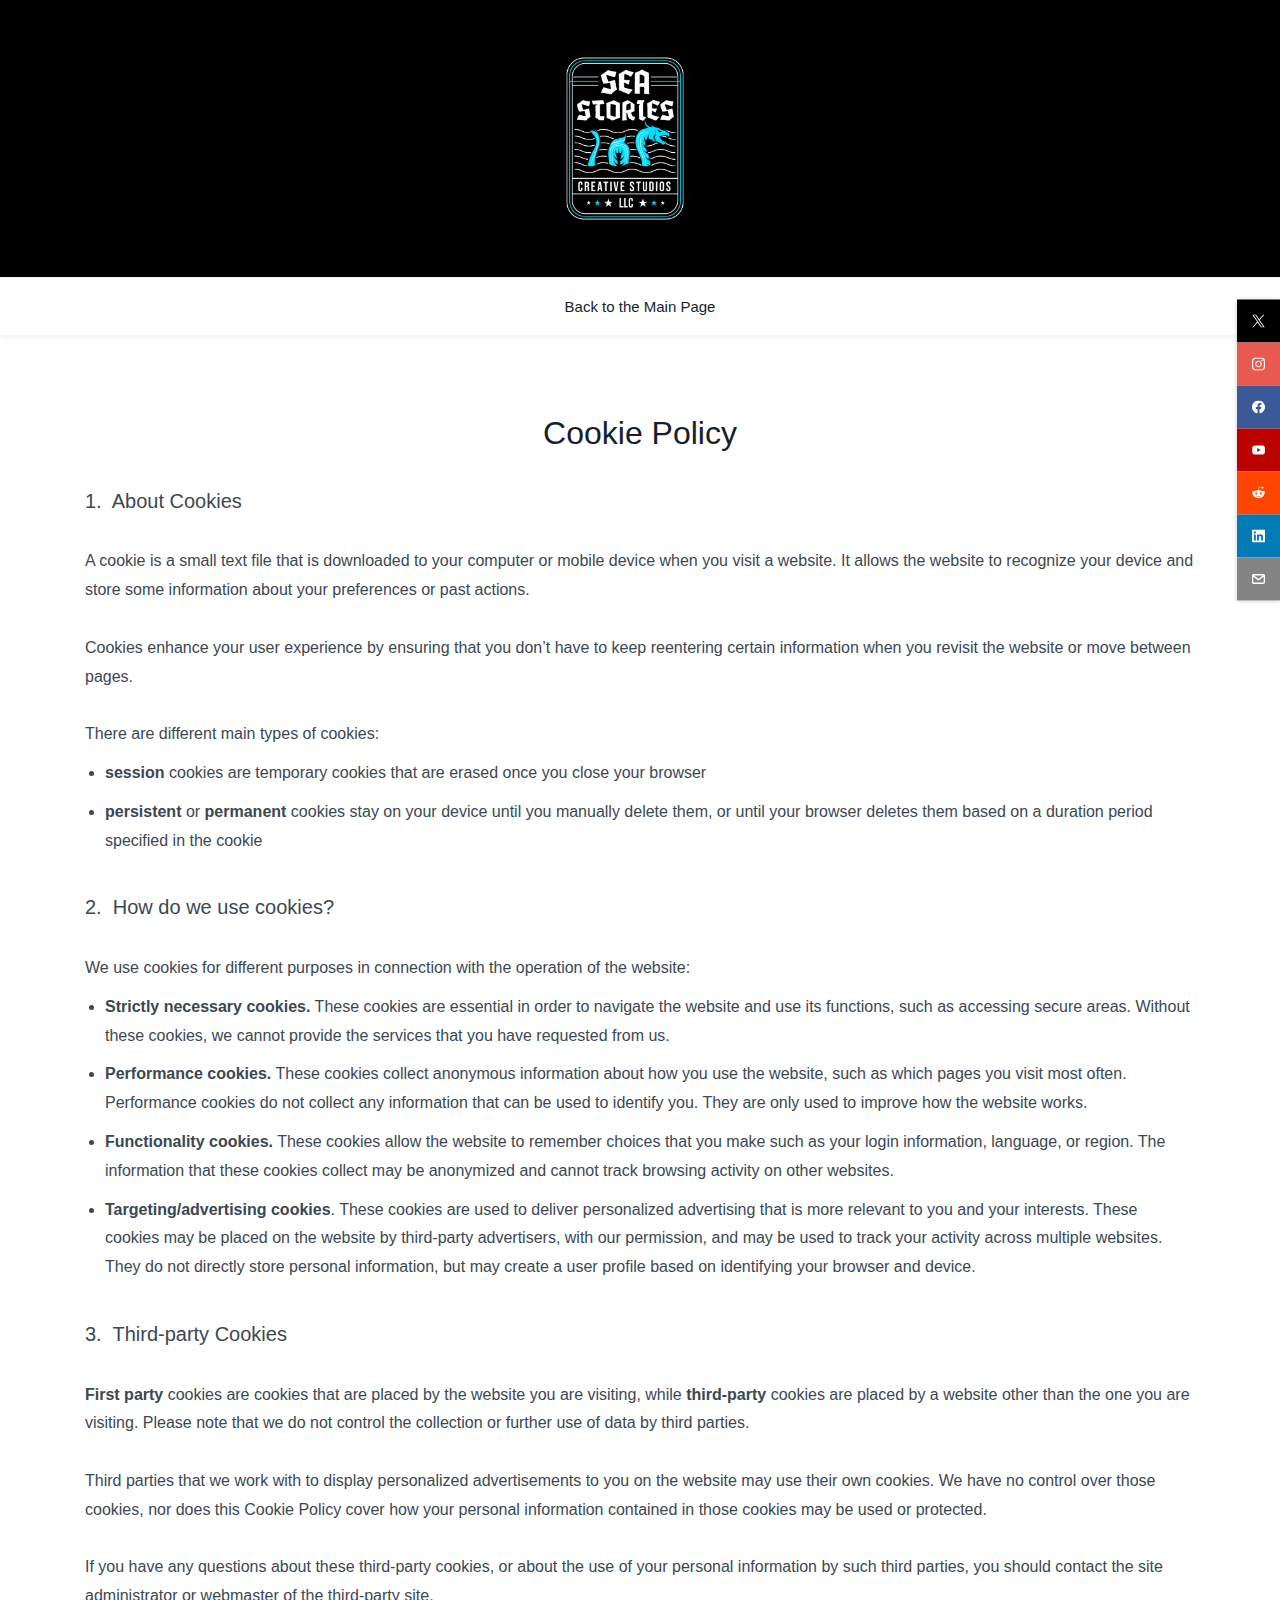
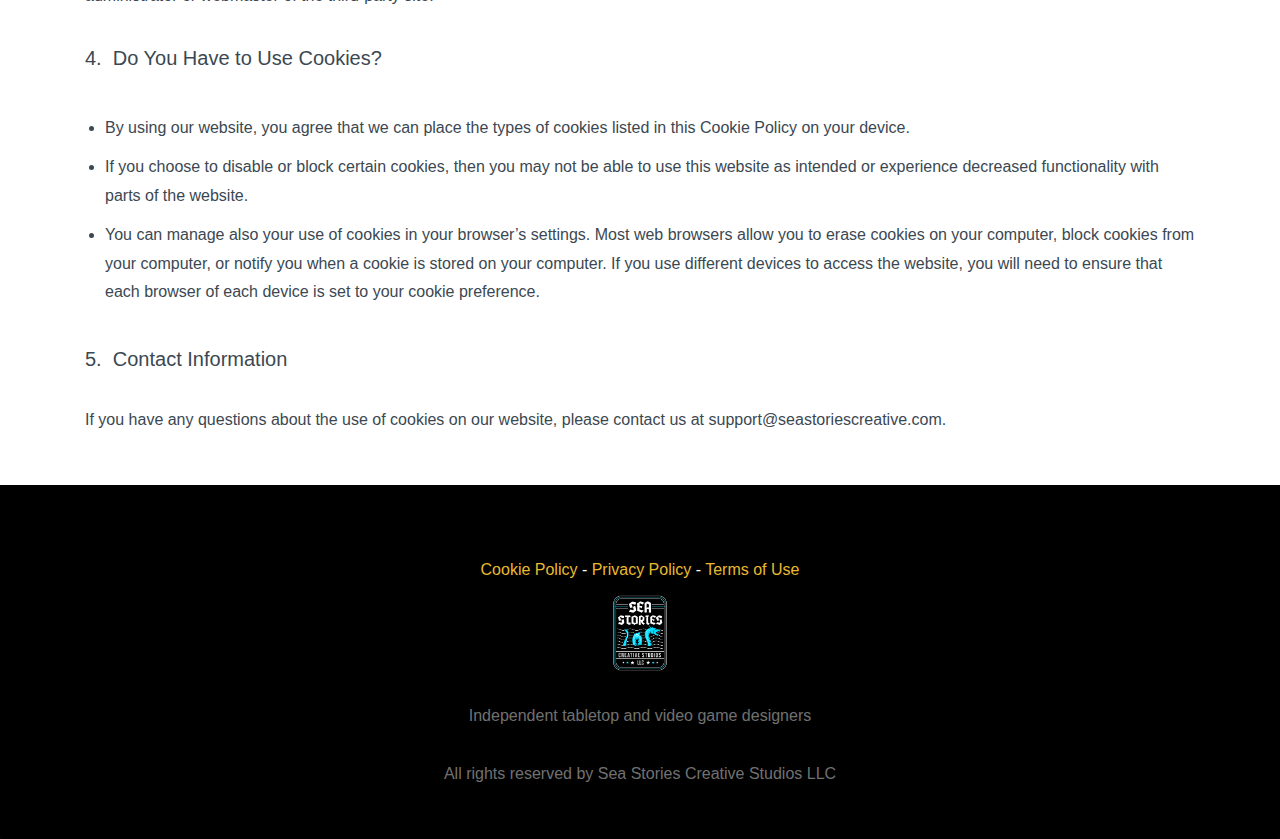
==== commit 12c66bf6: "Updated all footers" ====
--- a/cookie-policy.html
+++ b/cookie-policy.html
@@ -9,7 +9,13 @@
 <div data-element-id="elm_OIYPBqLnQimD3ld3KCxI5g" data-element-type="text" class="zpelement zpelem-text "><style></style><div class="zptext zptext-align-center " data-editor="true"><div style="color:inherit;"><div style="color:inherit;"><div style="color:inherit;"><div style="color:inherit;"><p style="text-align:left;"><span style="font-size:20px;"><span style="color:inherit;">1.</span><span style="color:inherit;">&nbsp; </span><span style="color:inherit;">About Cookies</span></span><span style="font-size:20px;"><br></span></p><p style="text-align:left;"><span style="color:inherit;"><br></span></p><p style="text-align:left;">A cookie is a small text file that is downloaded to your computer or mobile device when you visit a website. It allows the website to recognize your device and store some information about your preferences or past actions.</p><p style="text-align:left;">&nbsp;</p><p style="text-align:left;">Cookies enhance your user experience by ensuring that you don’t have to keep reentering certain information when you revisit the website or move between pages. </p><p style="text-align:left;">&nbsp;</p><p style="text-align:left;">There are different main types of cookies:<span style="color:inherit;">&nbsp;</span></p><ul><li style="text-align:left;"><b>session </b>cookies are temporary cookies that are erased once you close your browser</li><li style="text-align:left;"><b>persistent</b> or <b>permanent </b>cookies stay on your device until you manually delete them, or until your browser deletes them based on a duration period specified in the cookie</li></ul><p style="text-align:left;"><br></p><p style="text-align:left;"><span style="font-size:20px;">2.&nbsp; How do we use cookies?</span></p><p style="text-align:left;"><br></p><p style="text-align:left;">We use cookies for different purposes in connection with the operation of the website:</p><ul><li style="text-align:left;"><b style="color:inherit;">Strictly necessary cookies.</b><span style="color:inherit;"> These cookies are essential in order to navigate the website and use its functions, such as accessing secure areas. Without these cookies, we cannot provide the services that you have requested from us.</span></li><li style="text-align:left;"><b>Performance cookies.</b> These cookies collect anonymous information about how you use the website, such as which pages you visit most often. Performance cookies do not collect any information that can be used to identify you. They are only used to improve how the website works.</li><li style="text-align:left;"><b>Functionality cookies.</b> These cookies allow the website to remember choices that you make such as your login information, language, or region. The information that these cookies collect may be anonymized and cannot track browsing activity on other websites.</li><li style="text-align:left;"><b>Targeting/advertising cookies</b>. These cookies are used to deliver personalized advertising that is more relevant to you and your interests. These cookies may be placed on the website by third-party advertisers, with our permission, and may be used to track your activity across multiple websites. They do not directly store personal information, but may create a user profile based on identifying your browser and device.</li></ul><p style="text-align:left;"><br></p><p style="text-align:left;"><span style="font-size:20px;">3.&nbsp; Third-party Cookies</span></p><p style="text-align:left;"><b><br></b></p><p style="text-align:left;"><b>First party</b> cookies are cookies that are placed by the website you are visiting, while <b>third-party</b> cookies are placed by a website other than the one you are visiting. Please note that we do not control the collection or further use of data by third parties.</p><p style="text-align:left;">&nbsp;</p><p style="text-align:left;">Third parties that we work with to display personalized advertisements to you on the website may use their own cookies. We have no control over those cookies, nor does this Cookie Policy cover how your personal information contained in those cookies may be used or protected. </p><p style="text-align:left;">&nbsp;</p><p style="text-align:left;">If you have any questions about these third-party cookies, or about the use of your personal information by such third parties, you should contact the site administrator or webmaster of the third-party site. </p><p style="text-align:left;">&nbsp;</p><p style="text-align:left;"><span style="font-size:20px;">4.&nbsp; Do You Have to Use Cookies?</span></p><p style="text-align:left;"><br></p><ul><li style="text-align:left;">By using our website, you agree that we can place the types of cookies listed in this Cookie Policy on your device. </li><li style="text-align:left;">If you choose to disable or block certain cookies, then you may not be able to use this website as intended or experience decreased functionality with parts of the website. </li><li style="text-align:left;">You can manage also your use of cookies in your browser’s settings. Most web browsers allow you to erase cookies on your computer, block cookies from your computer, or notify you when a cookie is stored on your computer. If you use different devices to access the website, you will need to ensure that each browser of each device is set to your cookie preference.</li></ul><p style="text-align:left;"><br></p><p style="text-align:left;"><span style="font-size:20px;">5.&nbsp; Contact Information</span></p><p style="text-align:left;"><br></p><p style="text-align:left;">If you have any questions about the use of cookies on our website, please contact us at support@seastoriescreative.com.</p></div></div></div></div></div>
 </div></div></div></div></div></div></div></div></div><div style="clear:both;"></div>
 <div role="contentinfo" class="theme-footer-area zpdark-section zpdark-section-bg "><div data-footer-type='site_footer'><div class="zpcontent-container footer-container "><div data-element-id="elm_SnoPBNy5ScSuGMkQJ0dJIw" data-element-type="section" class="zpsection zpdefault-section zpdefault-section-bg " style="background-color:rgb(0, 0, 0);background-image:unset;"><style type="text/css"> [data-element-id="elm_SnoPBNy5ScSuGMkQJ0dJIw"].zpsection{ border-radius:1px; } </style><div class="zpcontainer"><div data-element-id="elm_SuauA8Slbp94R9j2lF6GpQ" data-element-type="row" class="zprow zpalign-items-flex-start zpjustify-content-flex-start zpdefault-section zpdefault-section-bg "><style type="text/css"> [data-element-id="elm_SuauA8Slbp94R9j2lF6GpQ"].zprow{ border-radius:1px; } </style><div data-element-id="elm_GjTd_qBPEmoYQ5uy-93Pjw" data-element-type="column" class="zpelem-col zpcol-12 zpcol-md-12 zpcol-sm-12 zpalign-self- zpdefault-section zpdefault-section-bg "><style type="text/css"> [data-element-id="elm_GjTd_qBPEmoYQ5uy-93Pjw"].zpelem-col{ border-radius:1px; } </style><div class="zpapp " data-element-id="elm_dbvTBn42IU7jdOt0KqiuBQ" data-element-type="app" data-zs-app="menu_app" data-app-type="menu_app" data-vertical_style="none" data-horizontal_style="none" data-align="center" data-type="horizontal" data-heading_toggle="false" data-hide_submenu_toggle="false" data-menu_label="Quick Links"><div class="app-container"></div>
-</div></div></div><div data-element-id="elm_4N2zW9BSqjtmsSuhW1LExQ" data-element-type="row" class="zprow zpalign-items-flex-start zpjustify-content-flex-start zpdefault-section zpdefault-section-bg "><style type="text/css"> [data-element-id="elm_4N2zW9BSqjtmsSuhW1LExQ"].zprow{ border-radius:1px; } </style><div data-element-id="elm_SC7jNInmvqL5cwGaX8qOug" data-element-type="column" class="zpelem-col zpcol-12 zpcol-md-12 zpcol-sm-12 zpalign-self- zpdefault-section zpdefault-section-bg "><style type="text/css"> [data-element-id="elm_SC7jNInmvqL5cwGaX8qOug"].zpelem-col{ border-radius:1px; } </style><div data-element-id="elm_emtA_nTqfB_YZ4mrifG7FA" data-element-type="image" class="zpelement zpelem-image "><style> @media (min-width: 992px) { [data-element-id="elm_emtA_nTqfB_YZ4mrifG7FA"] .zpimage-container figure img { width: 116.75px !important ; height: 98px !important ; } } @media (max-width: 991px) and (min-width: 768px) { [data-element-id="elm_emtA_nTqfB_YZ4mrifG7FA"] .zpimage-container figure img { width:116.75px !important ; height:98px !important ; } } @media (max-width: 767px) { [data-element-id="elm_emtA_nTqfB_YZ4mrifG7FA"] .zpimage-container figure img { width:116.75px !important ; height:98px !important ; } } [data-element-id="elm_emtA_nTqfB_YZ4mrifG7FA"].zpelem-image { border-radius:1px; } </style><div data-caption-color="" data-size-tablet="" data-size-mobile="" data-align="center" data-tablet-image-separate="false" data-mobile-image-separate="false" class="zpimage-container zpimage-align-center zpimage-tablet-align-center zpimage-mobile-align-center zpimage-size-custom zpimage-tablet-fallback-custom zpimage-mobile-fallback-custom hb-lightbox " data-lightbox-options="
+</div></div></div><div data-element-id="elm_4N2zW9BSqjtmsSuhW1LExQ" data-element-type="row" class="zprow zpalign-items-flex-start zpjustify-content-flex-start zpdefault-section zpdefault-section-bg "><style type="text/css"> [data-element-id="elm_4N2zW9BSqjtmsSuhW1LExQ"].zprow{ border-radius:1px; } </style><div data-element-id="elm_SC7jNInmvqL5cwGaX8qOug" data-element-type="column" class="zpelem-col zpcol-12 zpcol-md-12 zpcol-sm-12 zpalign-self- zpdefault-section zpdefault-section-bg "><style type="text/css"> [data-element-id="elm_SC7jNInmvqL5cwGaX8qOug"].zpelem-col{ border-radius:1px; } </style><div data-element-id="elm_emtA_nTqfB_YZ4mrifG7FA" data-element-type="image" class="zpelement zpelem-image "><style> @media (min-width: 992px) { [data-element-id="elm_emtA_nTqfB_YZ4mrifG7FA"] .zpimage-container figure img { width: 116.75px !important ; height: 98px !important ; } } @media (max-width: 991px) and (min-width: 768px) { [data-element-id="elm_emtA_nTqfB_YZ4mrifG7FA"] .zpimage-container figure img { width:116.75px !important ; height:98px !important ; } } @media (max-width: 767px) { [data-element-id="elm_emtA_nTqfB_YZ4mrifG7FA"] .zpimage-container figure img { width:116.75px !important ; height:98px !important ; } } [data-element-id="elm_emtA_nTqfB_YZ4mrifG7FA"].zpelem-image { border-radius:1px; } </style>
+
+<center>
+<a href="cookie-policy.html">Cookie Policy</a> - <a href="privacy-policy.html">Privacy Policy</a> - <a href="terms-of-use.html">Terms of Use</a>
+</center>
+
+<div data-caption-color="" data-size-tablet="" data-size-mobile="" data-align="center" data-tablet-image-separate="false" data-mobile-image-separate="false" class="zpimage-container zpimage-align-center zpimage-tablet-align-center zpimage-mobile-align-center zpimage-size-custom zpimage-tablet-fallback-custom zpimage-mobile-fallback-custom hb-lightbox " data-lightbox-options="
                 type:fullscreen,
                 theme:dark"><figure role="none" class="zpimage-data-ref"><a class="zpimage-anchor" style="cursor:pointer;" href="javascript:;"><picture><img class="zpimage zpimage-style-none zpimage-space-none " src="/Sea%20Stories%20Creative%20Studios%20LLC.png" width="116.75" height="98" loading="lazy" size="custom" data-lightbox="true"/></picture></a></figure></div>
 </div><div data-element-id="elm_hGmq58N2Rr6FuQuhlhSvlQ" data-element-type="text" class="zpelement zpelem-text "><style></style><div class="zptext zptext-align-left " data-editor="true"><p><span style="color:inherit;"></span></p><div><p style="text-align:center;">Independent tabletop and video game designers</p><p style="text-align:center;"><br></p><p style="text-align:center;">All rights reserved by Sea Stories Creative Studios LLC</p></div></div>
